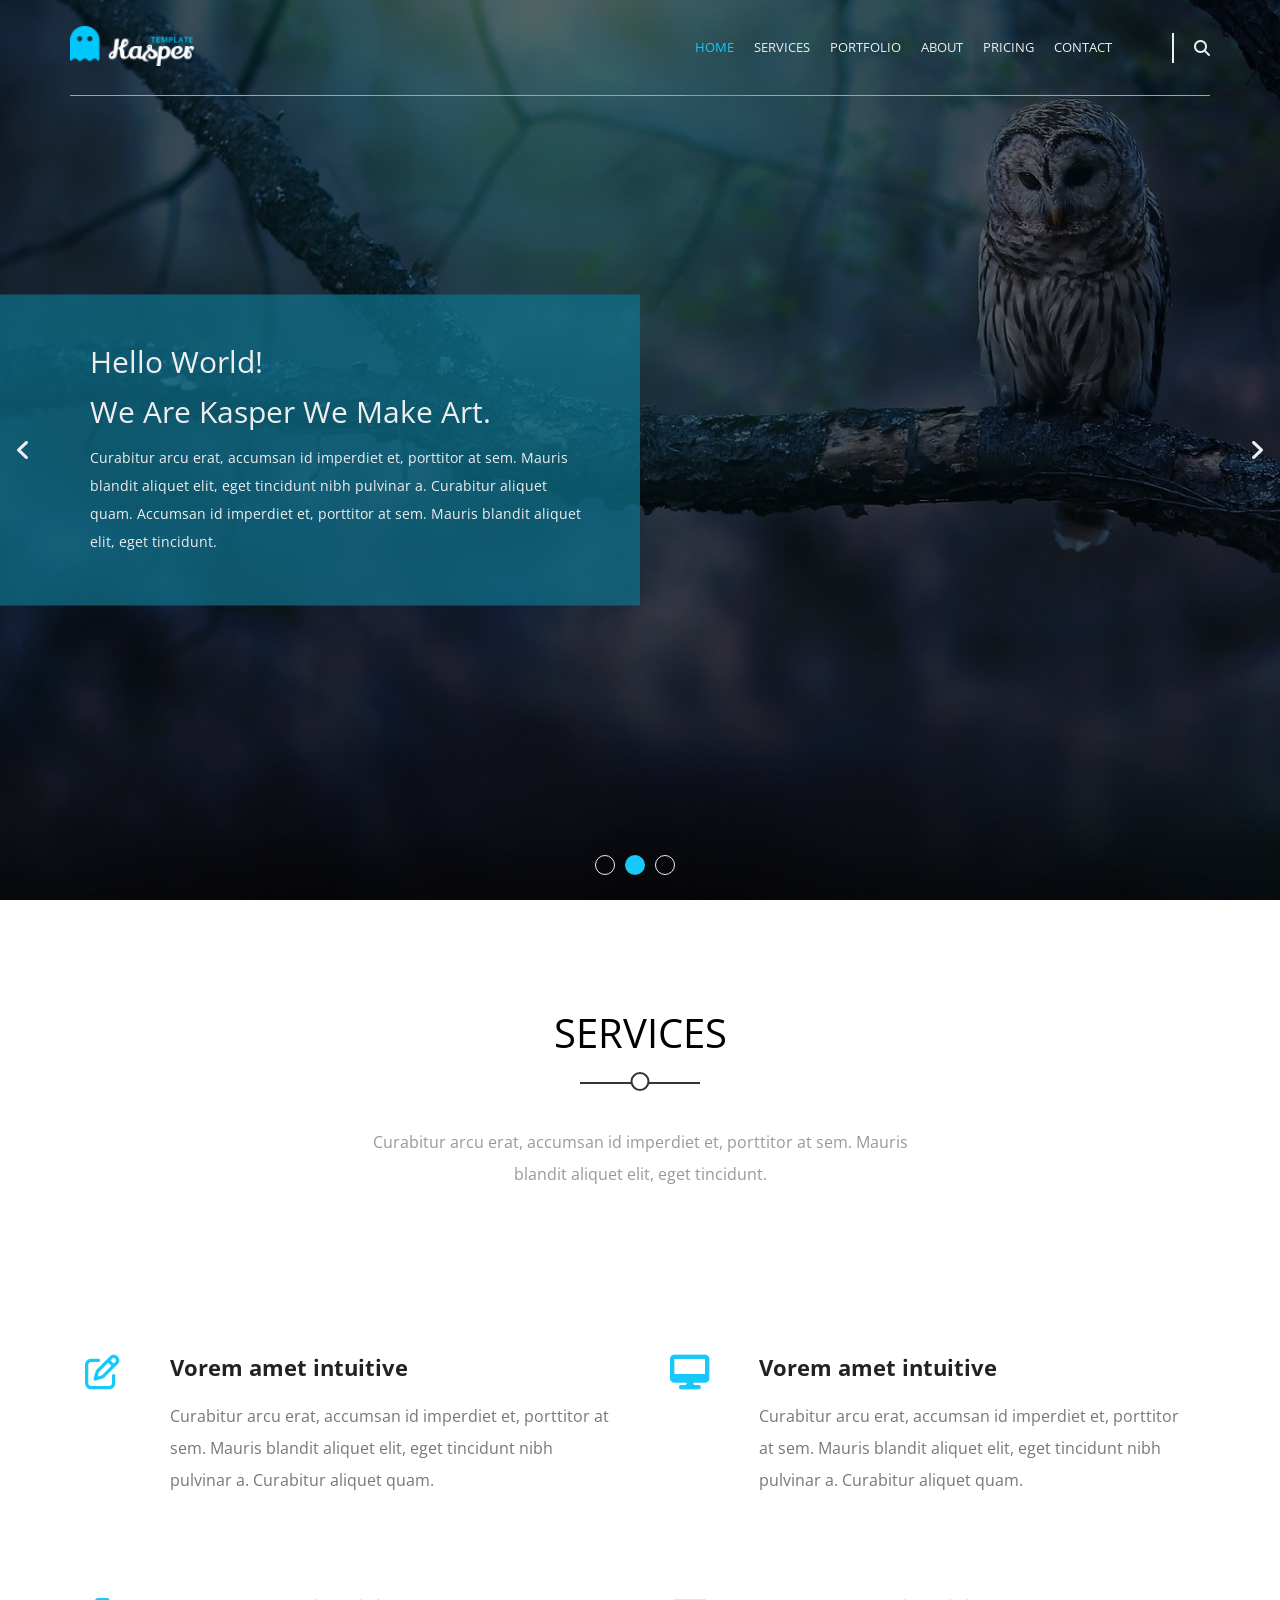
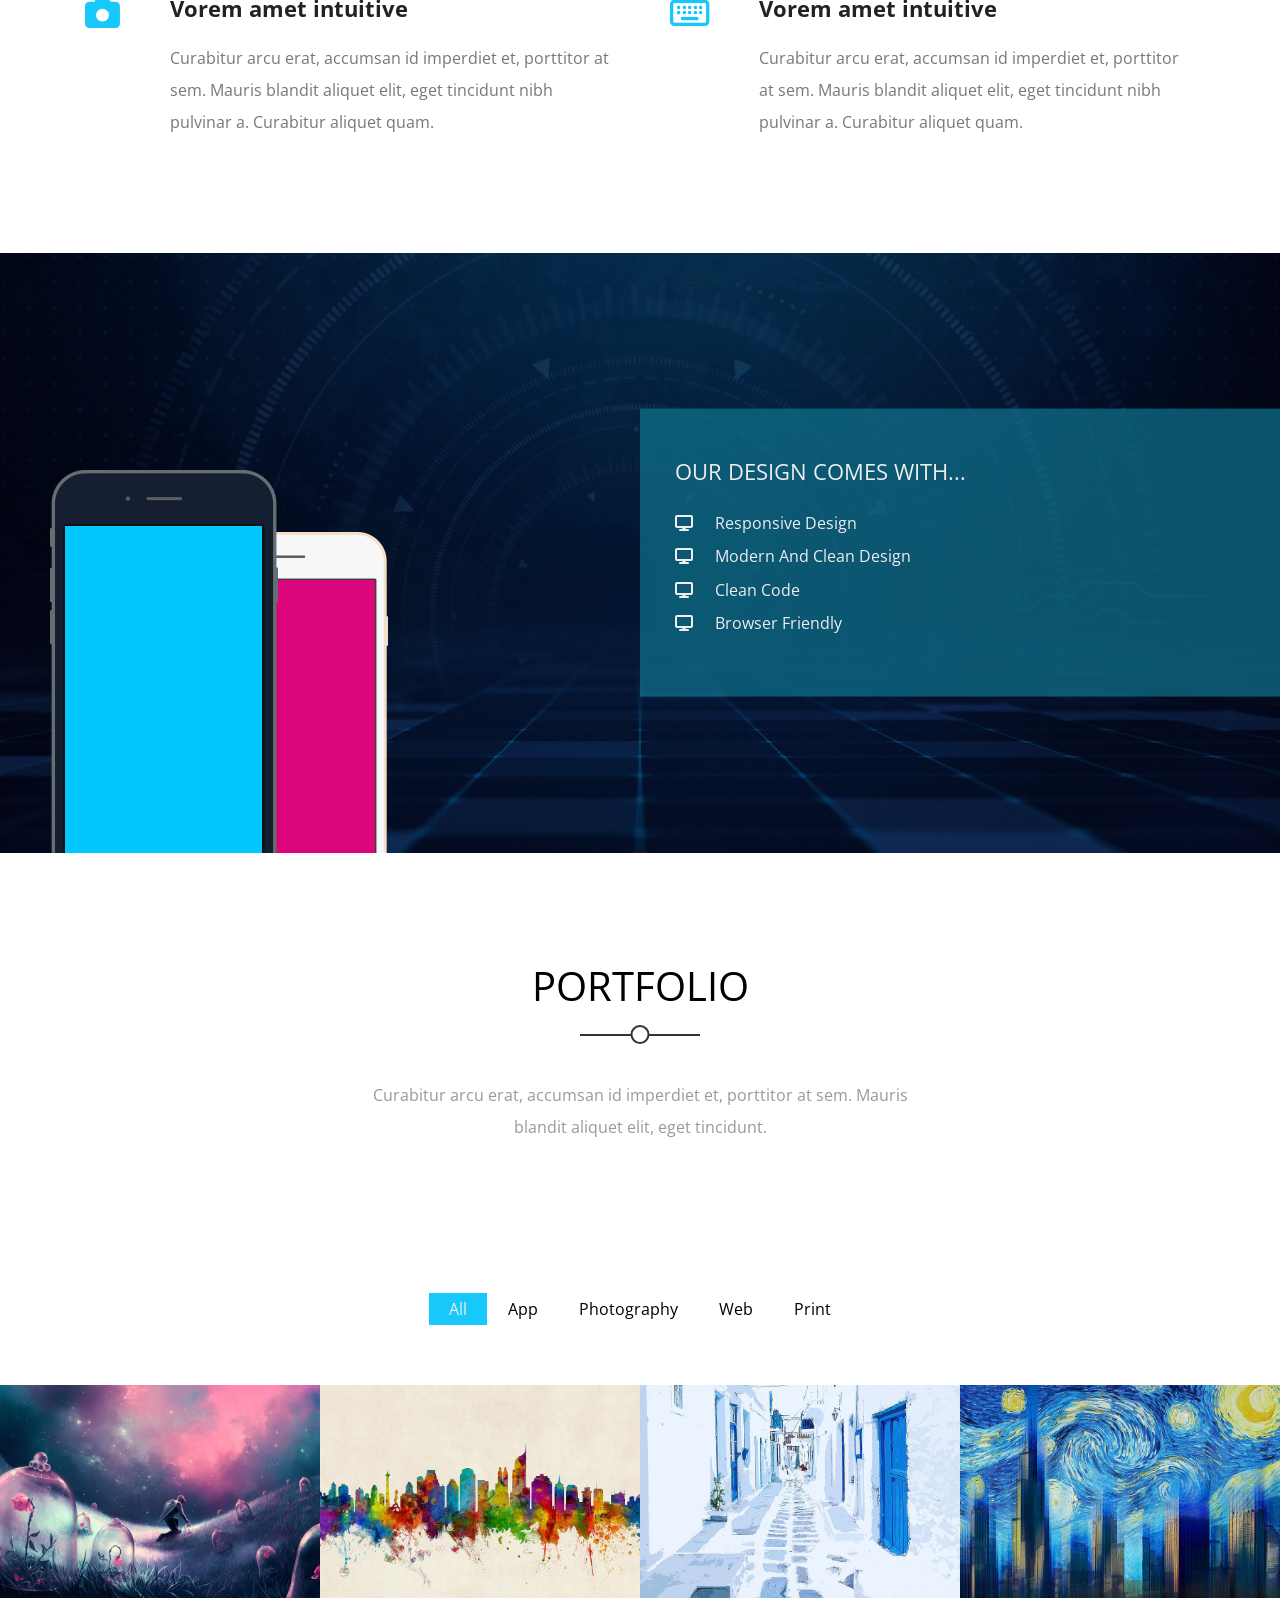
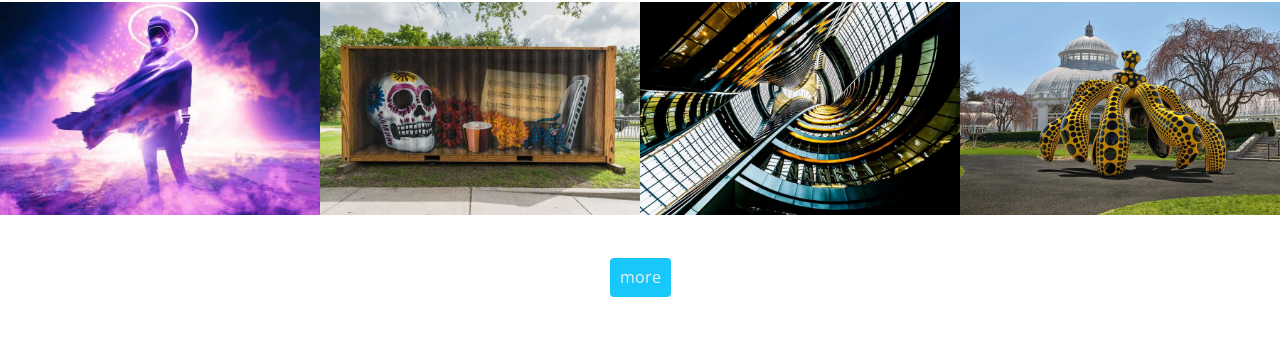
==== index.html @ 08b81b1d "Add files via upload" ====
<!DOCTYPE html>
<html lang="en">
  <head>
    <meta charset="UTF-8" />
    <meta name="viewport" content="width=device-width, initial-scale=1.0" />
    <title>Kasper | Zaki | Template Two</title>
    <!-- Render All Elements Normally -->
    <link rel="stylesheet" href="css/normalize.css" />
    <!-- Googel Fonts -->
    <link rel="preconnect" href="https://fonts.googleapis.com" />
    <link rel="preconnect" href="https://fonts.gstatic.com" crossorigin />
    <link
      href="https://fonts.googleapis.com/css2?family=Open+Sans:ital,wght@0,300..800;1,300..800&display=swap"
      rel="stylesheet"
    />
    <!-- Icon Css File (fontawesome) -->
    <link rel="stylesheet" href="css/all.min.css" />
    <!-- Main Template Css File -->
    <link rel="stylesheet" href="css/kasper.css" />
  </head>
  <body>
    <a href="#scrolling" class="scroll"><i class="fa-solid fa-up-long"></i></a>
    <!-- Start header -->
    <header id="scrolling">
      <div class="container">
        <a href="#" class="logo"><img src="images/logo.png" alt="Kasper" /></a>
        <!-- icon -->
        <nav>
          <span class="icon">
            <span></span>
            <span></span>
            <span></span>
          </span>
          <ul>
            <li><a href="" class="active">HOME</a></li>
            <li><a href="#services">SERVICES</a></li>
            <li><a href="#Portfolio">PORTFOLIO</a></li>
            <li><a href="">ABOUT</a></li>
            <li><a href="">PRICING</a></li>
            <li><a href="">CONTACT</a></li>
          </ul>
        </nav>
        <div class="search">
          <i class="fa-solid fa-magnifying-glass"></i>
        </div>
      </div>
    </header>
    <!-- End header -->
    <!-- Start Landing -->
    <div class="landing">
      <div class="overlay"></div>
      <div class="text">
        <div class="content">
          <h2>Hello World!</h2>
          <h2>We Are Kasper We Make Art.</h2>
          <p>
            Curabitur arcu erat, accumsan id imperdiet et, porttitor at sem.
            Mauris blandit aliquet elit, eget tincidunt nibh pulvinar a.
            Curabitur aliquet quam. Accumsan id imperdiet et, porttitor at sem.
            Mauris blandit aliquet elit, eget tincidunt.
          </p>
        </div>
      </div>
      <div class="change-image">
        <i class="fa-solid fa-angle-left"></i>
        <i class="fa-solid fa-angle-right"></i>
      </div>
      <div class="bullets">
        <span></span>
        <span class="with-color"></span>
        <span></span>
      </div>
    </div>
    <!-- Start Landing -->
    <!-- Start Services -->
    <div class="services" id="services">
      <div class="container">
        <div class="special-intro">
          <h2>SERVICES</h2>
          <p>
            Curabitur arcu erat, accumsan id imperdiet et, porttitor at sem.
            Mauris blandit aliquet elit, eget tincidunt.
          </p>
        </div>
        <div class="services-content">
          <div class="serv">
            <i class="fa-regular fa-pen-to-square"></i>
            <div class="text">
              <h3>Vorem amet intuitive</h3>
              <p>
                Curabitur arcu erat, accumsan id imperdiet et, porttitor at sem.
                Mauris blandit aliquet elit, eget tincidunt nibh pulvinar a.
                Curabitur aliquet quam.
              </p>
            </div>
          </div>
          <div class="serv">
            <i class="fas fa-desktop fa-3x"></i>
            <div class="text">
              <h3>Vorem amet intuitive</h3>
              <p>
                Curabitur arcu erat, accumsan id imperdiet et, porttitor at sem.
                Mauris blandit aliquet elit, eget tincidunt nibh pulvinar a.
                Curabitur aliquet quam.
              </p>
            </div>
          </div>
          <div class="serv">
            <i class="fas fa-camera"></i>
            <div class="text">
              <h3>Vorem amet intuitive</h3>
              <p>
                Curabitur arcu erat, accumsan id imperdiet et, porttitor at sem.
                Mauris blandit aliquet elit, eget tincidunt nibh pulvinar a.
                Curabitur aliquet quam.
              </p>
            </div>
          </div>
          <div class="serv">
            <i class="fa-regular fa-keyboard"></i>
            <div class="text">
              <h3>Vorem amet intuitive</h3>
              <p>
                Curabitur arcu erat, accumsan id imperdiet et, porttitor at sem.
                Mauris blandit aliquet elit, eget tincidunt nibh pulvinar a.
                Curabitur aliquet quam.
              </p>
            </div>
          </div>
        </div>
      </div>
      <div class="services-content-two">
        <div class="image"><img src="images/mobile.png" alt="mobile" /></div>
        <div class="text">
          <div class="content">
            <h3>Our Design Comes With...</h3>
            <ul>
              <li>Responsive Design</li>
              <li>Modern And Clean Design</li>
              <li>Clean Code</li>
              <li>Browser Friendly</li>
            </ul>
          </div>
        </div>
      </div>
    </div>
    <!-- End Services -->
    <!-- Start Portfolio -->
    <div class="Portfolio" id="Portfolio">
      <div class="container">
        <div class="special-intro">
          <h2>Portfolio</h2>
          <p>
            Curabitur arcu erat, accumsan id imperdiet et, porttitor at sem.
            Mauris blandit aliquet elit, eget tincidunt.
          </p>
        </div>
        <ul>
          <li class="active">All</li>
          <li>App</li>
          <li>Photography</li>
          <li>Web</li>
          <li>Print</li>
        </ul>
      </div>
      <div class="images-container">
        <div class="box">
          <img src="images/shuffle-01.jpg" alt="image">
          <div class="text">
            <h4>Awesome Image</h4>
            <p>Photography</p>
          </div>
        </div>
        <div class="box">
          <img src="images/shuffle-02.jpg" alt="image">
          <div class="text">
            <h4>Awesome Image</h4>
            <p>Photography</p>
          </div>
        </div>
        <div class="box">
          <img src="images/shuffle-03.jpg" alt="image">
          <div class="text">
            <h4>Awesome Image</h4>
            <p>Photography</p>
          </div>
        </div>
        <div class="box">
          <img src="images/shuffle-04.jpg" alt="image">
          <div class="text">
            <h4>Awesome Image</h4>
            <p>Photography</p>
          </div>
        </div>
        <div class="box">
          <img src="images/shuffle-05.jpg" alt="image">
          <div class="text">
            <h4>Awesome Image</h4>
            <p>Photography</p>
          </div>
        </div>
        <div class="box">
          <img src="images/shuffle-06.jpg" alt="image">
          <div class="text">
            <h4>Awesome Image</h4>
            <p>Photography</p>
          </div>
        </div>
        <div class="box">
          <img src="images/shuffle-07.jpg" alt="image">
          <div class="text">
            <h4>Awesome Image</h4>
            <p>Photography</p>
          </div>
        </div>
        <div class="box">
          <img src="images/shuffle-08.jpg" alt="image">
          <div class="text">
            <h4>Awesome Image</h4>
            <p>Photography</p>
          </div>
        </div>
      </div>
      <div class="more">
        <a href="#Portfolio">more</a>
      </div>
    </div>
    <!-- End Portfolio -->
  </body>
</html>
---- css/kasper.css ----
/* Start Variables */
:root {
  --main-color: #19c8fa;
  --transparent-color: rgb(15 116 143 / 70%);
  --section-margin: 60px;
}
/* End Variables */

/* Start Global Rulse */
* {
  -webkit-box-sizing: border-box;
  -moz-box-sizing: border-box;
  box-sizing: border-box;
  margin: 0;
  padding: 0;
}
html {
  scroll-behavior: smooth;
}
body {
  font-family: "Open Sans", sans-serif;
  /* overflow-x: none; */
}
ul {
  list-style: none;
}
.container {
  padding-left: 15px;
  padding-right: 15px;
  margin-left: auto;
  margin-right: auto;
}

/* Small */
@media (min-width: 768px) {
  .container {
    width: 750px;
  }
}

/* Medium */
@media (min-width: 992px) {
  .container {
    width: 970px;
  }
}

/* Large */
@media (min-width: 1200px) {
  .container {
    width: 1170px;
  }
}
/* End Global Rulse */
/* Start Components */
.special-intro {
  text-align: center;
  padding: 50px;
}
.special-intro h2 {
  font-size: 40px;
  font-weight: normal;
  margin-bottom: 70px;
  position: relative;
  text-transform: uppercase;
}
.special-intro h2::after {
  position: absolute;
  content: "";
  left: 50%;
  transform: translateX(-50%);
  bottom: -35px;
  width: 15px;
  height: 15px;
  background-color: white;
  border: 2px solid #333;
  border-radius: 50%;
}
.special-intro h2::before {
  position: absolute;
  content: "";
  left: 50%;
  transform: translateX(-50%);
  bottom: -27.5px;
  width: 120px;
  height: 2px;
  background-color: #333;
}
.special-intro h2 + p {
  color: #999;
  line-height: 2;
  width: 550px;
  max-width: 100%;
  margin: 0 auto 100px;
  transition: 0.3s;
}
@media (max-width: 767px) {
  .special-intro h2 + p {
    margin-bottom: 50px;
  }
}
.special-intro h2 + p:hover {
  color: #333;
}
/* End Components */
/* Start Scroll */
.scroll {
  position: fixed;
  bottom: 30px;
  right: 30px;
  text-decoration: none;
  background-color: var(--main-color);
  padding: 8px;
  border-radius: 3px;
  z-index: 3;
}
.scroll i {
  display: flex;
  justify-content: center;
  align-items: center;
  color: white;
  font-size: 20px;
}
/* End Scroll */
/* Start header */
header {
  position: absolute;
  left: 0;
  z-index: 4;
  width: 100%;
}
header .container {
  display: flex;
  justify-content: space-between;
  align-items: center;
  position: relative;
}
header .container::before {
  position: absolute;
  content: "";
  bottom: 0;
  left: 15px;
  width: calc(100% - 30px);
  height: 1px;
  background-color: rgb(162 162 162);
}
header .logo img {
  height: 40px;
}
header nav {
  display: flex;
  align-items: center;
  justify-content: flex-end;
  flex: 1;
}
header nav ul {
  display: flex;
}
header nav ul li a {
  display: block;
  color: #eee;
  text-decoration: none;
  padding: 40px 10px;
  font-size: 13px;
  position: relative;
  z-index: 2;
}
header nav ul li a:hover,
header nav ul li a.active {
  color: var(--main-color);
  border-bottom: 1px solid var(--main-color);
}
header nav .icon {
  display: flex;
  flex-wrap: wrap;
  justify-content: flex-end;
  width: 30px;
}
header nav .icon:hover span:nth-child(2) {
  width: 100%;
}
header nav .icon span {
  height: 2px;
  background-color: #eee;
  margin-bottom: 5px;
}
header nav .icon span:first-child {
  width: 100%;
}
header nav .icon span:nth-child(2) {
  width: 60%;
  transition: 0.4s;
}
header nav .icon span:last-child {
  width: 100%;
}
@media (min-width: 768px) {
  header nav .icon {
    display: none;
  }
}
@media (max-width: 767px) {
  header nav ul {
    display: none;
    transition: 5s;
  }
  header .container {
    margin-top: 30px;
    padding-bottom: 30px;
  }
  header nav .icon {
    margin-right: -20px;
  }
  header nav .icon:hover + ul {
    display: flex;
    flex-direction: column;
    position: absolute;
    top: 100%;
    left: 0;
    width: 100%;
    background-color: rgb(0, 0, 0, 60%);
  }
  header nav ul li a {
    padding: 15px;
  }
  header nav ul li a:hover {
    padding-left: 25px;
  }
  header .search {
    margin-left: 40px;
  }
}

header .search {
  color: #eee;
  margin-left: 50px;
  border-left: 2px solid #eee;
  padding: 6px 0 6px 20px;
}
/* End header */
/* Start Landing */
.landing {
  background-image: url(../images/landing.jpg);
  background-size: cover;
  height: 100vh;
  position: relative;
  z-index: 3;
}
.landing .overlay {
  position: absolute;
  content: "";
  left: 0;
  top: 0;
  background-color: rgb(0, 0, 0, 60%);
  width: 100%;
  height: 100%;
}
.landing .text {
  position: absolute;
  left: 0;
  top: 50%;
  transform: translateY(-50%);
  width: 50%;
  background-color: var(--transparent-color);
  padding: 50px;
  display: flex;
  justify-content: flex-end;
}
@media (max-width: 767px) {
  .landing .text {
    width: 100%;
    justify-content: center;
  }
  .landing .text .content {
    max-width: 100%;
  }
}
.landing .text .content {
  color: #eee;
  max-width: 500px;
}
.landing .text .content h2 {
  margin-bottom: 15px;
  font-weight: normal;
  font-size: 30px;
}
.landing .text .content p {
  line-height: 2;
  font-size: 14px;
}

.landing .change-image i {
  color: #eee;
  position: absolute;
  top: 50%;
  transform: translateY(-50%);
  font-size: 25px;
}
.landing .change-image .fa-angle-left {
  left: 15px;
}
.landing .change-image .fa-angle-right {
  right: 15px;
}
@media (max-width: 767px) {
  .landing .change-image {
    display: none;
  }
}
.landing .bullets {
  display: flex;
  justify-content: center;
  position: absolute;
  bottom: 25px;
  left: 50%;
  transform: translateX(-50%);
}
.landing .bullets span {
  border: 1px solid #eee;
  border-radius: 50%;
  height: 20px;
  width: 20px;
  margin-right: 10px;
}
.landing .bullets .with-color {
  border: none;
  background-color: var(--main-color);
}
/* End Landing */
/* Start Services */
.services {
  margin-top: var(--section-margin);
  margin-bottom: var(--section-margin);
}
.services .services-content {
  display: grid;
  grid-template-columns: repeat(auto-fill, minmax(450px, 1fr));
  gap: 30px;
}
.services .services-content .serv {
  display: flex;
  gap: 50px;
  margin-bottom: 40px;
  padding: 15px;
  transition: 0.3s;
}
.services .services-content .serv:hover {
  box-shadow: 0 0 2px #0a0a0a;
  /* transform: translateZ(15px) scale(1.1); */
}
@media (max-width: 767px) {
  .services .services-content .serv {
    flex-direction: column;
    justify-content: center;
    align-items: center;
    text-align: center;
    gap: 20px;
  }
  .services .services-content {
    grid-template-columns: repeat(auto-fill, minmax(300px, 1fr));
  }
}

.services .services-content .serv .text {
  flex: 1;
}
.services .serv .text h3 {
  margin-bottom: 20px;
  font-size: 22px;
  color: #222;
}
.services .serv .text p {
  color: #777;
  line-height: 2;
  transition: 0.3s;
}
.services .serv:hover .text p {
  color: #222;
}

.services .services-content .serv i {
  font-size: 35px;
  color: var(--main-color);
}
/* =============================== */
.services .services-content-two {
  margin-top: var(--section-margin);
  background-image: url(../images/design-features.jpg);
  height: 600px;
  background-size: cover;
  position: relative;
  overflow: hidden;
  display: flex;
  align-items: center;
}
.services .services-content-two::before {
  position: absolute;
  content: "";
  height: 100%;
  width: 100%;
  background-color: rgb(0, 0, 0, 60%);
}
.services-content-two .text,
.services-content-two .image {
  position: relative;
  z-index: 2;
}
.services-content-two .image {
  padding-left: 50px;
}
.services-content-two .image img {
  bottom: -150px;
  position: relative;
}
.services .services-content-two .text {
  position: absolute;
  right: 0;
  top: 50%;
  transform: translateY(-50%);
  width: 50%;
  background-color: var(--transparent-color);
  padding: 50px;
  display: flex;
  justify-content: flex-start;
}
@media (max-width: 830px) {
  .services-content-two .image {
    display: none;
  }
  .services .services-content-two .text {
    width: 100%;
    justify-content: center;
  }
  .services .services-content-two .text .content {
    max-width: 100%;
  }
}
.services .services-content-two .text .content {
  color: #eee;
  max-width: 500px;
}

.services-content-two h3 {
  font-weight: normal;
  margin-bottom: 30px;
  margin-left: -15px;
  font-size: 22px;
  text-transform: uppercase;
}
.services-content-two ul li {
  position: relative;
  padding: 0 0 15px 25px;
}
.services-content-two ul li::before {
  position: absolute;
  font-family: "Font Awesome 5 Free";
  content: "\e163";
  left: -15px;
  font-weight: 900;
}
/* End Services */
/* Start Portfolio */
.Portfolio {
  margin-top: var(--section-margin);
  margin-bottom: var(--section-margin);
}
.Portfolio .container ul {
  display: flex;
  justify-content: center;
  gap: 1px;
}
.Portfolio .container ul li {
  padding: 7px 20px;
}
@media (max-width: 767px) {
  .Portfolio .container ul li {
    padding: 5px 17px;
  }
}
.Portfolio .container ul .active,
.Portfolio .container ul li:hover {
  background-color: var(--main-color);
  color: #eee;
}
.Portfolio .images-container {
  padding-top: 60px;
  display: flex;
  flex-wrap: wrap;
}
.Portfolio .images-container .box {
  flex-basis: 100%;
  position: relative;
  overflow: hidden;
}
@media (min-width: 767px) {
  .Portfolio .images-container .box {
    flex-basis: 50%;
  }
}
@media (min-width: 1199px) {
  .Portfolio .images-container .box {
    flex-basis: 25%;
  }
}
.Portfolio .images-container .box img {
  max-width: 100%;
  transition: 0.3s;
}
.Portfolio .box:hover img {
  transform: rotate(4deg) scale(1.1);
}
.Portfolio .images-container .box .text {
  position: absolute;
  width: 100%;
  padding: 20px;
  left: 0;
  bottom: -100%;
  background-color: white;
  transition: 0.3s;
}
.Portfolio .box:hover .text {
  bottom: 0;
}
.Portfolio .box .text h4 {
  font-weight: normal;
  /* font-size: 19px; */
  margin-bottom: 10px;
}
.Portfolio .box .text p {
  color: var(--main-color);
}
.Portfolio .more {
  display: flex;
  justify-content: center;
  margin-top: 40px;
}
.Portfolio .more a {
text-decoration: none;
    color: #eee;
    background: var(--main-color);
    padding: 10px;
    border-radius: 4px;
}
/* End Portfolio */
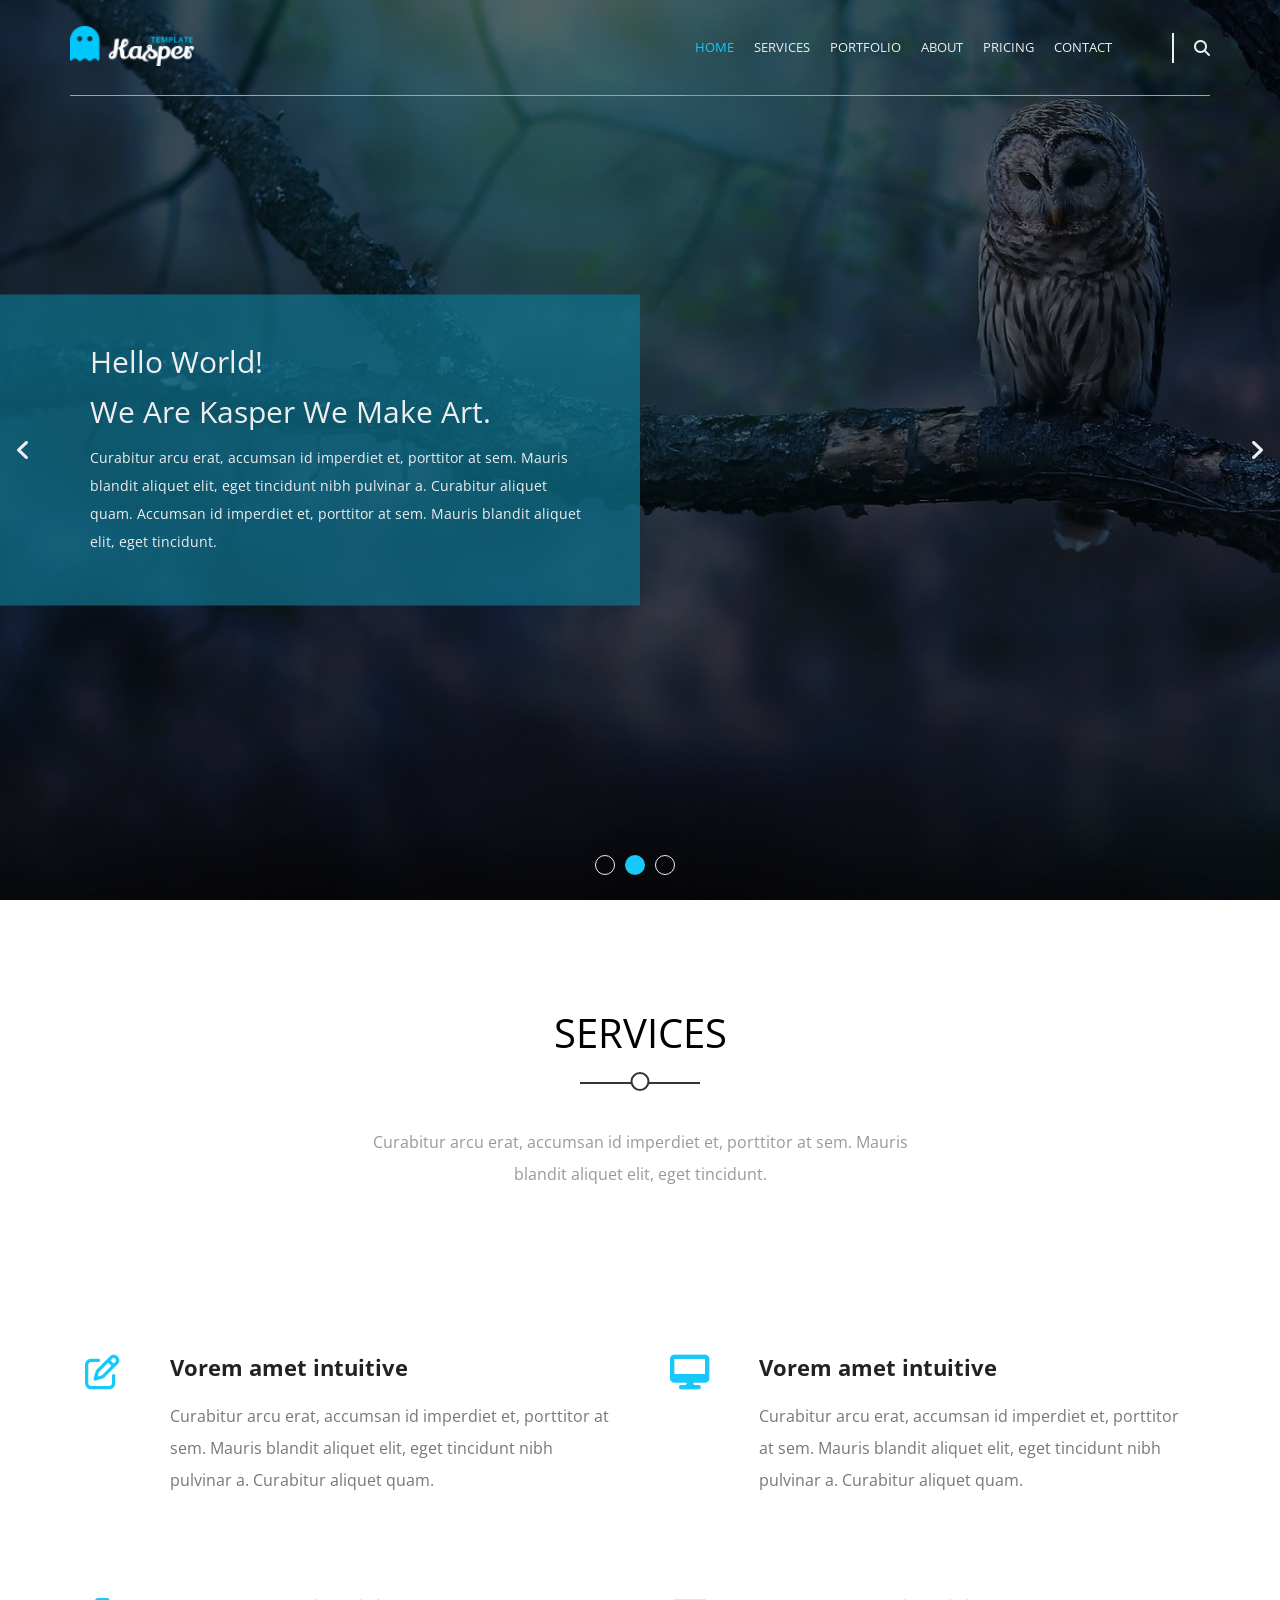
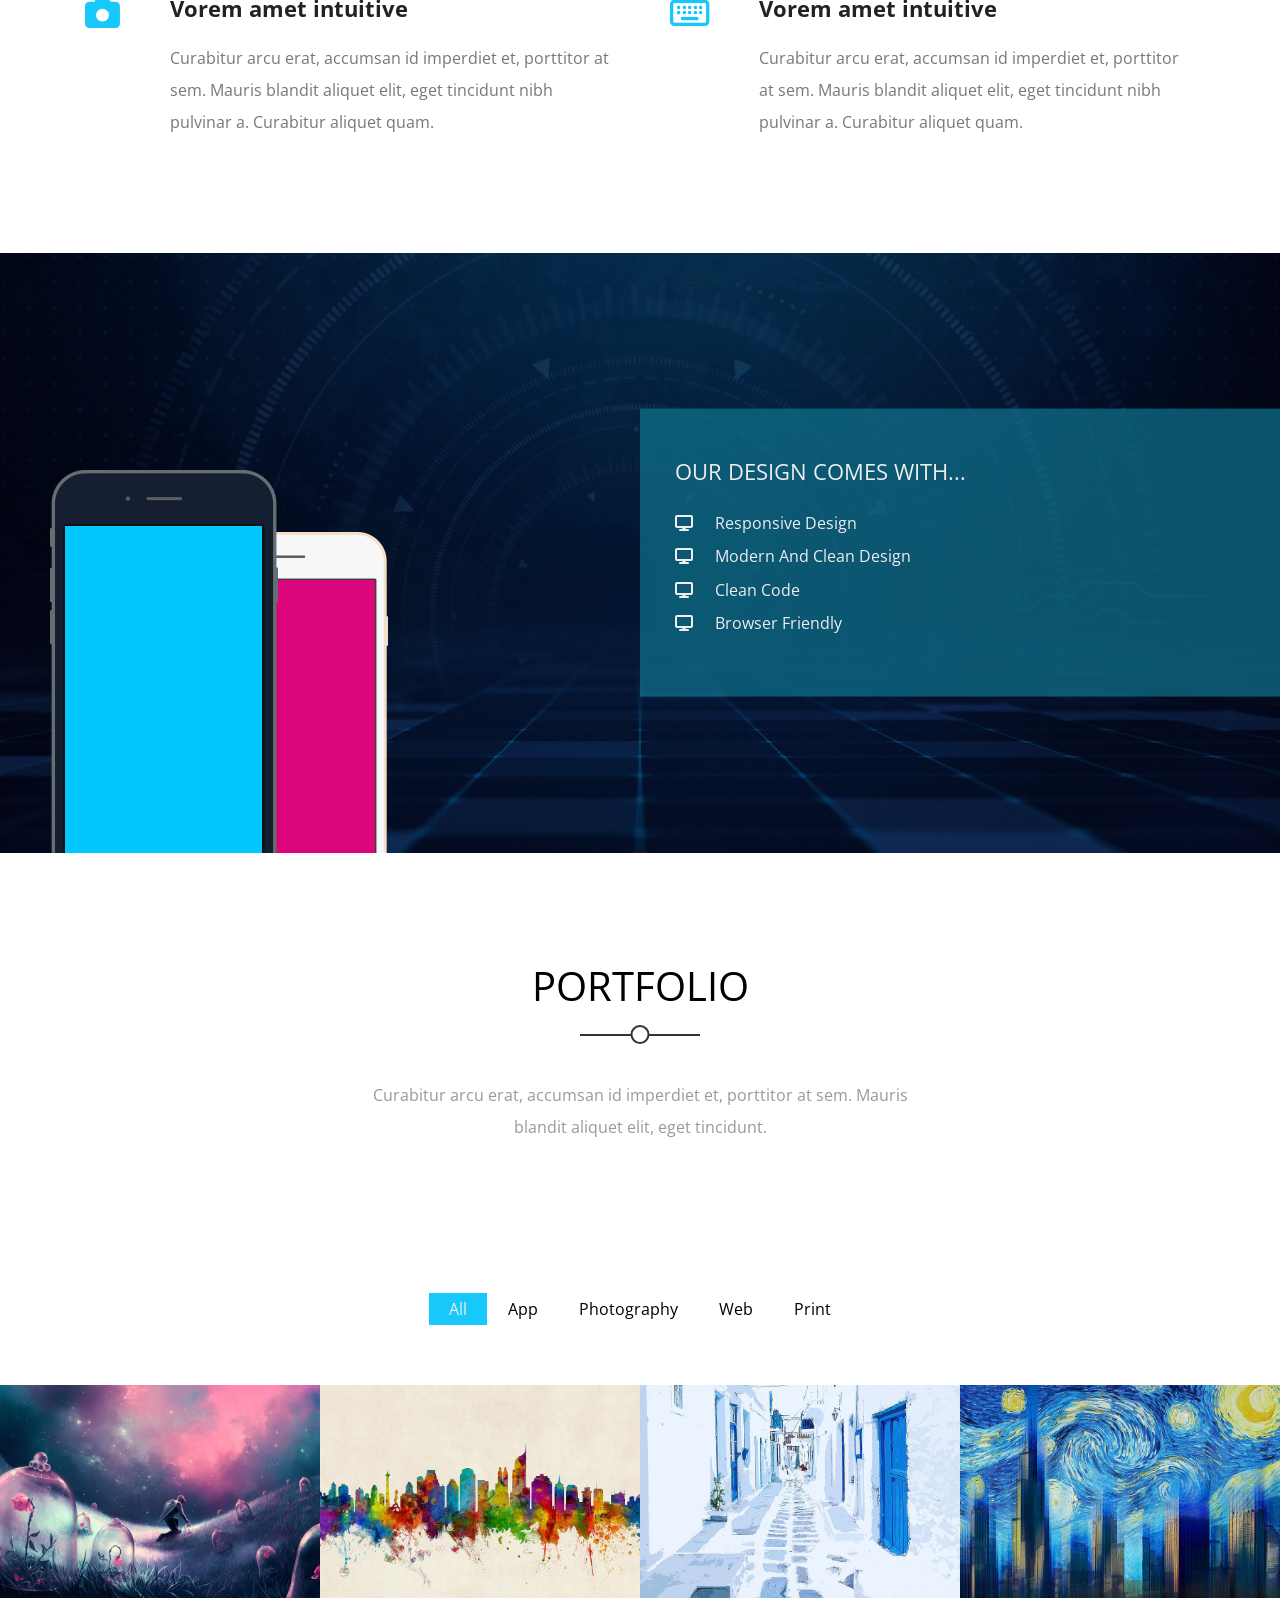
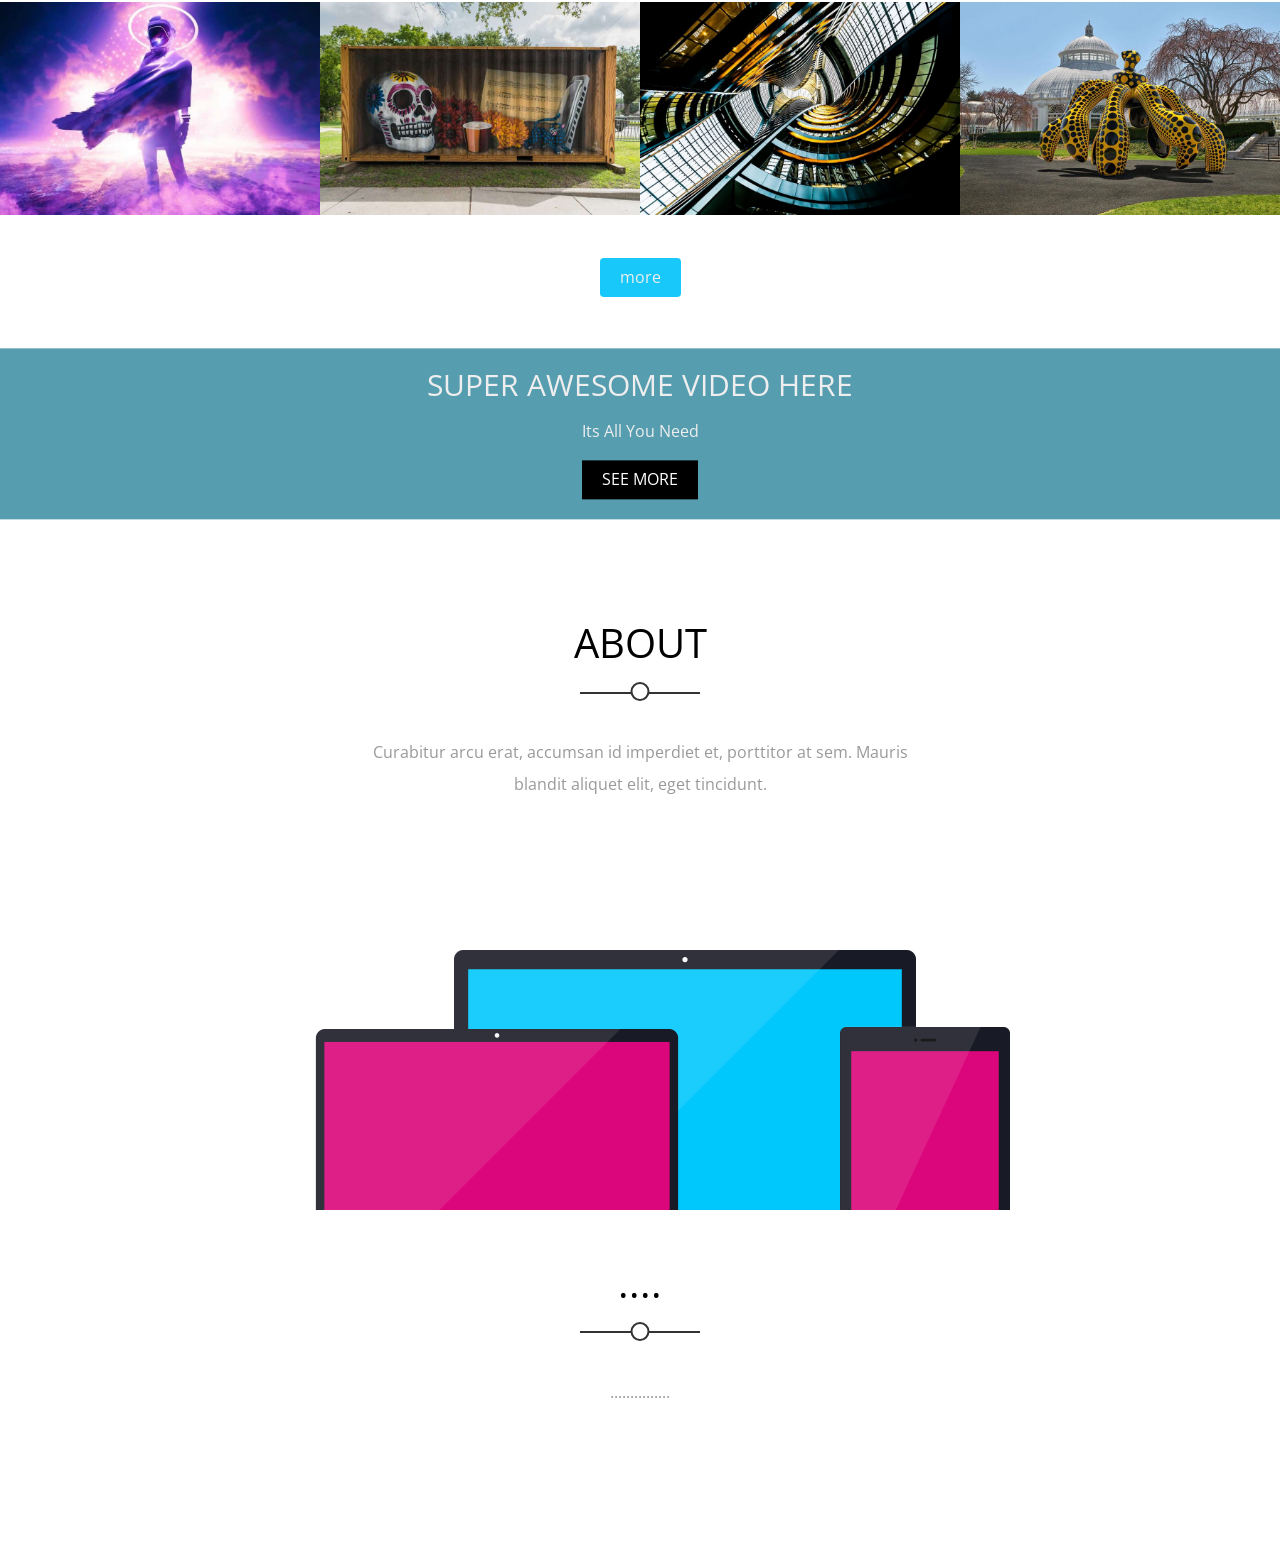
==== commit 09b7affa: "Add files via upload" ====
--- a/index.html
+++ b/index.html
@@ -35,7 +35,7 @@
             <li><a href="" class="active">HOME</a></li>
             <li><a href="#services">SERVICES</a></li>
             <li><a href="#Portfolio">PORTFOLIO</a></li>
-            <li><a href="">ABOUT</a></li>
+            <li><a href="#about">ABOUT</a></li>
             <li><a href="">PRICING</a></li>
             <li><a href="">CONTACT</a></li>
           </ul>
@@ -165,56 +165,56 @@
       </div>
       <div class="images-container">
         <div class="box">
-          <img src="images/shuffle-01.jpg" alt="image">
-          <div class="text">
-            <h4>Awesome Image</h4>
-            <p>Photography</p>
-          </div>
-        </div>
-        <div class="box">
-          <img src="images/shuffle-02.jpg" alt="image">
-          <div class="text">
-            <h4>Awesome Image</h4>
-            <p>Photography</p>
-          </div>
-        </div>
-        <div class="box">
-          <img src="images/shuffle-03.jpg" alt="image">
-          <div class="text">
-            <h4>Awesome Image</h4>
-            <p>Photography</p>
-          </div>
-        </div>
-        <div class="box">
-          <img src="images/shuffle-04.jpg" alt="image">
-          <div class="text">
-            <h4>Awesome Image</h4>
-            <p>Photography</p>
-          </div>
-        </div>
-        <div class="box">
-          <img src="images/shuffle-05.jpg" alt="image">
-          <div class="text">
-            <h4>Awesome Image</h4>
-            <p>Photography</p>
-          </div>
-        </div>
-        <div class="box">
-          <img src="images/shuffle-06.jpg" alt="image">
-          <div class="text">
-            <h4>Awesome Image</h4>
-            <p>Photography</p>
-          </div>
-        </div>
-        <div class="box">
-          <img src="images/shuffle-07.jpg" alt="image">
-          <div class="text">
-            <h4>Awesome Image</h4>
-            <p>Photography</p>
-          </div>
-        </div>
-        <div class="box">
-          <img src="images/shuffle-08.jpg" alt="image">
+          <img src="images/shuffle-01.jpg" alt="image" />
+          <div class="text">
+            <h4>Awesome Image</h4>
+            <p>Photography</p>
+          </div>
+        </div>
+        <div class="box">
+          <img src="images/shuffle-02.jpg" alt="image" />
+          <div class="text">
+            <h4>Awesome Image</h4>
+            <p>Photography</p>
+          </div>
+        </div>
+        <div class="box">
+          <img src="images/shuffle-03.jpg" alt="image" />
+          <div class="text">
+            <h4>Awesome Image</h4>
+            <p>Photography</p>
+          </div>
+        </div>
+        <div class="box">
+          <img src="images/shuffle-04.jpg" alt="image" />
+          <div class="text">
+            <h4>Awesome Image</h4>
+            <p>Photography</p>
+          </div>
+        </div>
+        <div class="box">
+          <img src="images/shuffle-05.jpg" alt="image" />
+          <div class="text">
+            <h4>Awesome Image</h4>
+            <p>Photography</p>
+          </div>
+        </div>
+        <div class="box">
+          <img src="images/shuffle-06.jpg" alt="image" />
+          <div class="text">
+            <h4>Awesome Image</h4>
+            <p>Photography</p>
+          </div>
+        </div>
+        <div class="box">
+          <img src="images/shuffle-07.jpg" alt="image" />
+          <div class="text">
+            <h4>Awesome Image</h4>
+            <p>Photography</p>
+          </div>
+        </div>
+        <div class="box">
+          <img src="images/shuffle-08.jpg" alt="image" />
           <div class="text">
             <h4>Awesome Image</h4>
             <p>Photography</p>
@@ -226,5 +226,35 @@
       </div>
     </div>
     <!-- End Portfolio -->
+    <!-- Start Video -->
+    <div class="video" id="video">
+      <video src="images/awesome-video.mp4" autoplay muted loop>
+        Your Browser Does Not Support The Video.
+      </video>
+      <div class="text">
+        <h2>Super Awesome Video Here</h2>
+        <p>Its All You Need</p>
+        <button>see more</button>
+      </div>
+    </div>
+    <!-- End Video -->
+    <!-- Start About -->
+    <div class="about" id="about">
+      <div class="container">
+        <div class="special-intro">
+          <h2>About</h2>
+          <p>
+            Curabitur arcu erat, accumsan id imperdiet et, porttitor at sem.
+            Mauris blandit aliquet elit, eget tincidunt.
+          </p>
+        </div>
+        <img src="images/about.png" alt="image" />
+      </div>
+    </div>
+    <!-- End About -->
+    <div class="special-intro">
+      <h2>....</h2>
+      <p>...............</p>
+    </div>
   </body>
 </html>
--- a/css/kasper.css
+++ b/css/kasper.css
@@ -202,7 +202,6 @@
 @media (max-width: 767px) {
   header nav ul {
     display: none;
-    transition: 5s;
   }
   header .container {
     margin-top: 30px;
@@ -211,14 +210,15 @@
   header nav .icon {
     margin-right: -20px;
   }
-  header nav .icon:hover + ul {
+  header nav .icon:hover + ul,
+  header nav ul:hover{ 
     display: flex;
     flex-direction: column;
     position: absolute;
     top: 100%;
     left: 0;
     width: 100%;
-    background-color: rgb(0, 0, 0, 60%);
+    background-color: rgb(0, 0, 0, 70%);
   }
   header nav ul li a {
     padding: 15px;
@@ -468,13 +468,16 @@
   display: flex;
   justify-content: center;
   gap: 1px;
+  padding-left: 2px;
+  padding-right: 2px;
 }
 .Portfolio .container ul li {
   padding: 7px 20px;
 }
 @media (max-width: 767px) {
   .Portfolio .container ul li {
-    padding: 5px 17px;
+    padding: 5px 15px;
+    font-size: 15px;
   }
 }
 .Portfolio .container ul .active,
@@ -535,10 +538,67 @@
   margin-top: 40px;
 }
 .Portfolio .more a {
-text-decoration: none;
-    color: #eee;
-    background: var(--main-color);
-    padding: 10px;
-    border-radius: 4px;
+  text-decoration: none;
+  color: #eee;
+  background: var(--main-color);
+  padding: 10px 20px;
+  border-radius: 4px;
 }
 /* End Portfolio */
+
+/* Start Video  */
+.video {
+  margin-top: var(--section-margin);
+  margin-bottom: var(--section-margin);
+  position: relative;
+}
+.video video {
+  max-width: 100%;
+}
+.video .text {
+  position: absolute;
+  top: 50%;
+  left: 50%;
+  transform: translate(-50%, -50%);
+  text-align: center;
+  background-color: var(--transparent-color);
+  padding: 20px;
+  color: #eee;
+  width: 100%;
+}
+.video .text h2 {
+  font-weight: normal;
+  text-transform: uppercase;
+  font-size: 30px;
+  margin-bottom: 20px;
+}
+.video .text button {
+  background-color: black;
+  color: white;
+  padding: 10px 20px;
+  margin-top: 20px;
+  border: none;
+  text-transform: uppercase;
+}
+/* End Video  */
+/* Start About */
+.about {
+  margin-top: var(--section-margin);
+  /* margin-bottom: var(--section-margin); */
+  text-align: center;
+}
+.about .container {
+  position: relative;
+  overflow: hidden;
+}
+.about img {
+  max-width: 100%;
+  margin-bottom: -120px;
+}
+@media (max-width: 520px) {
+  .about img {
+    max-width: 100%;
+    margin-bottom: -70px;
+  }
+}
+/* End About */
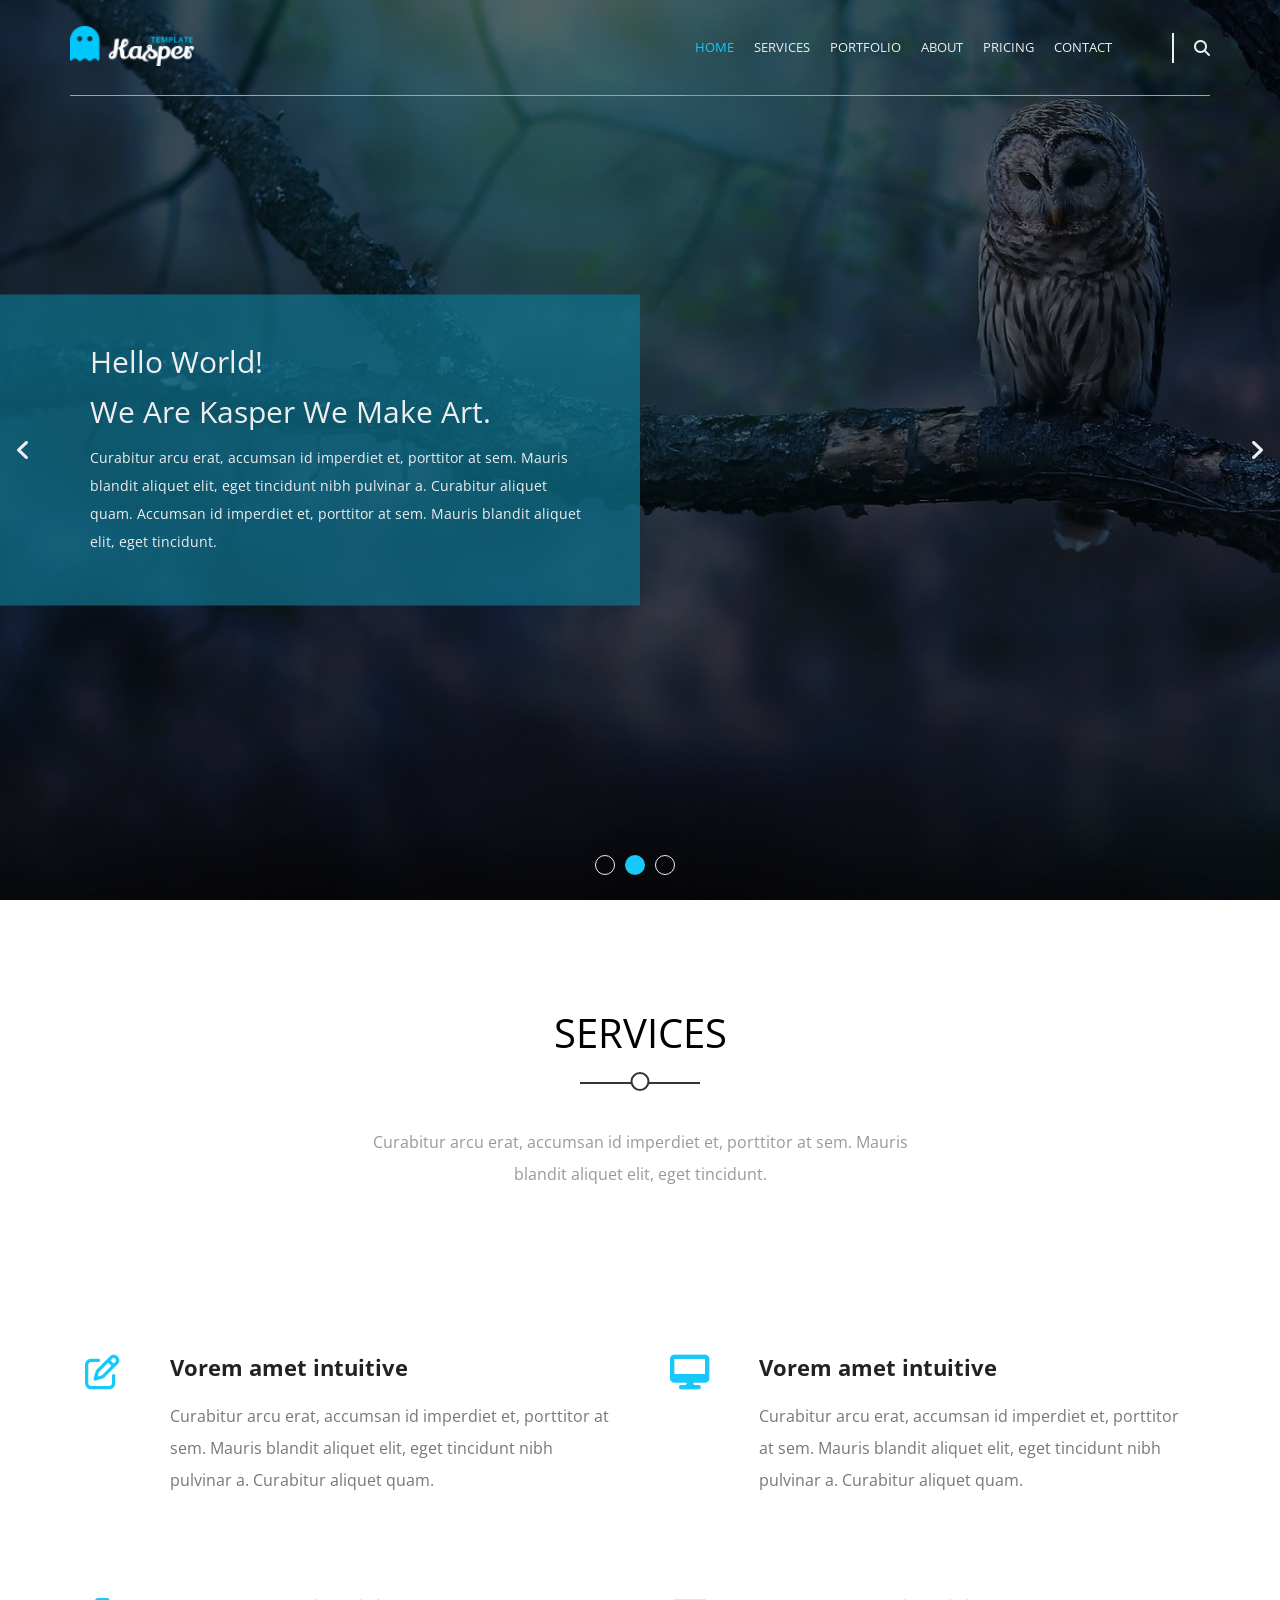
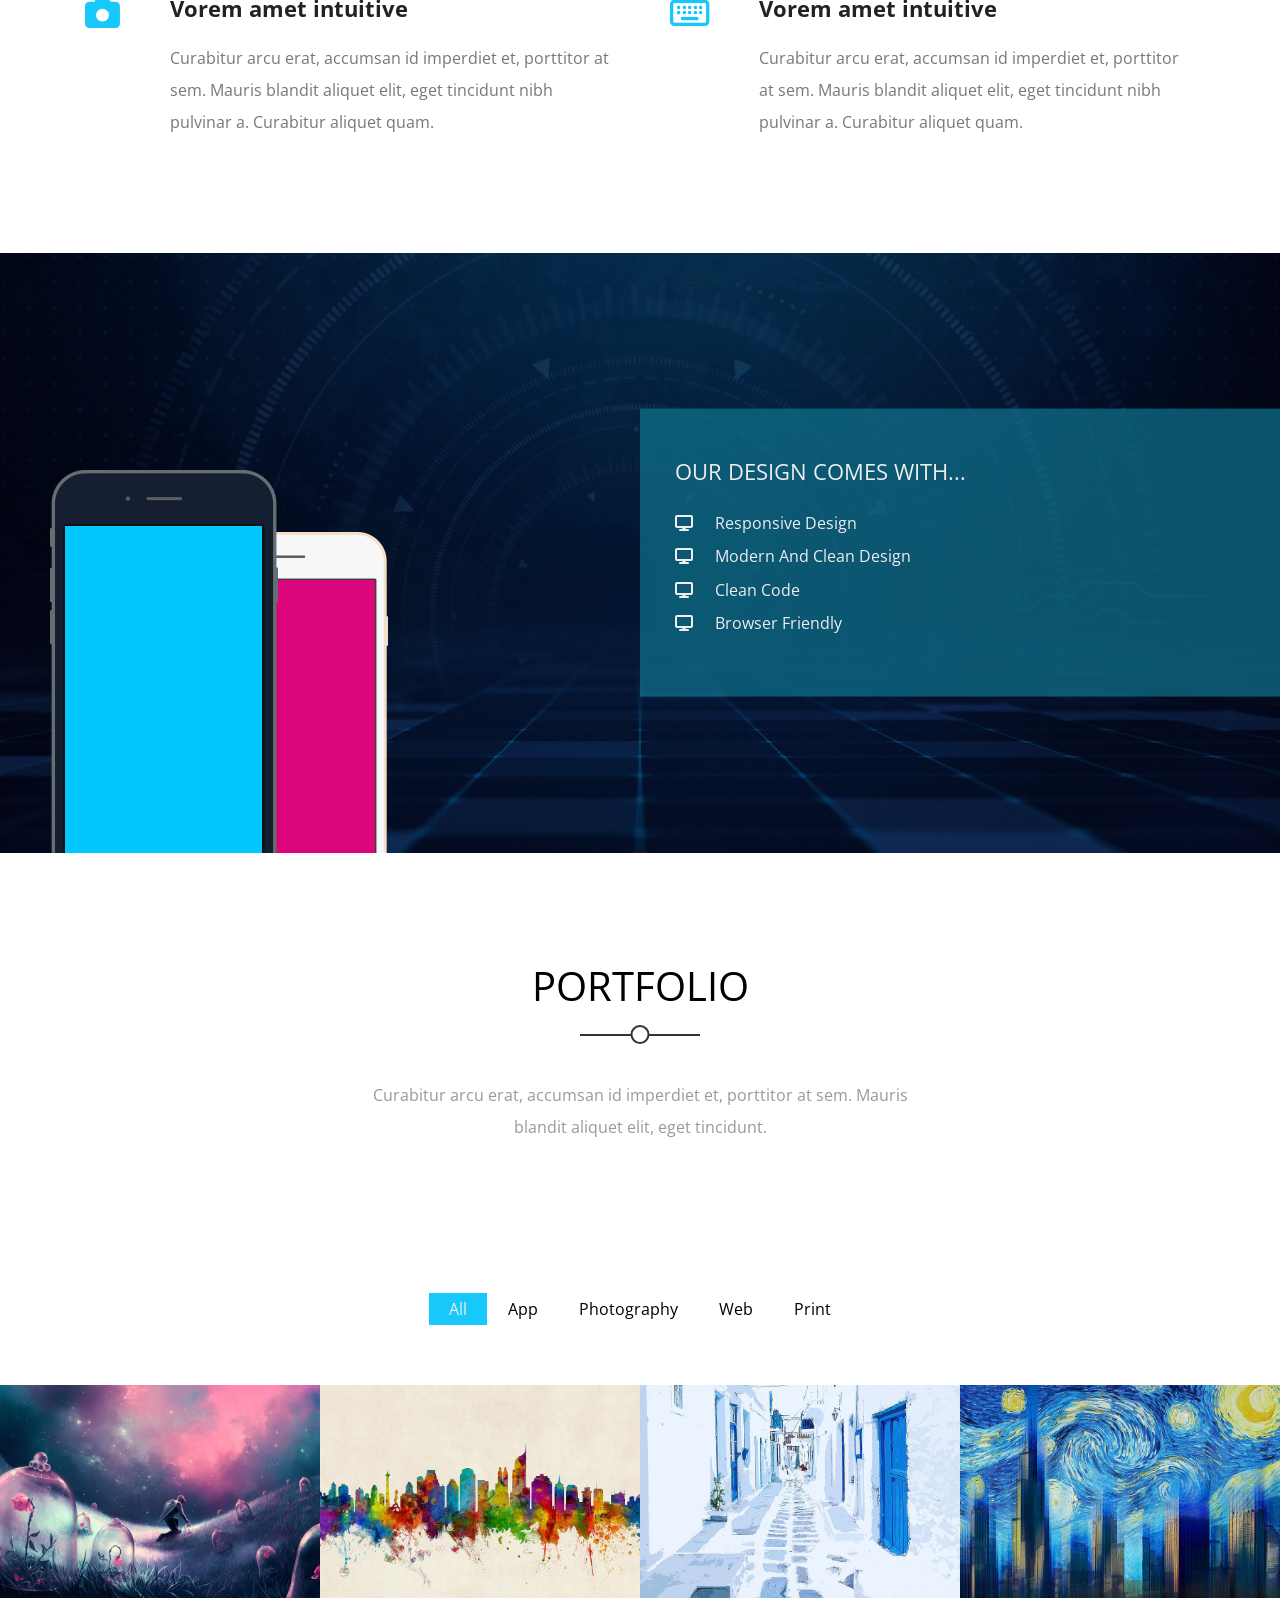
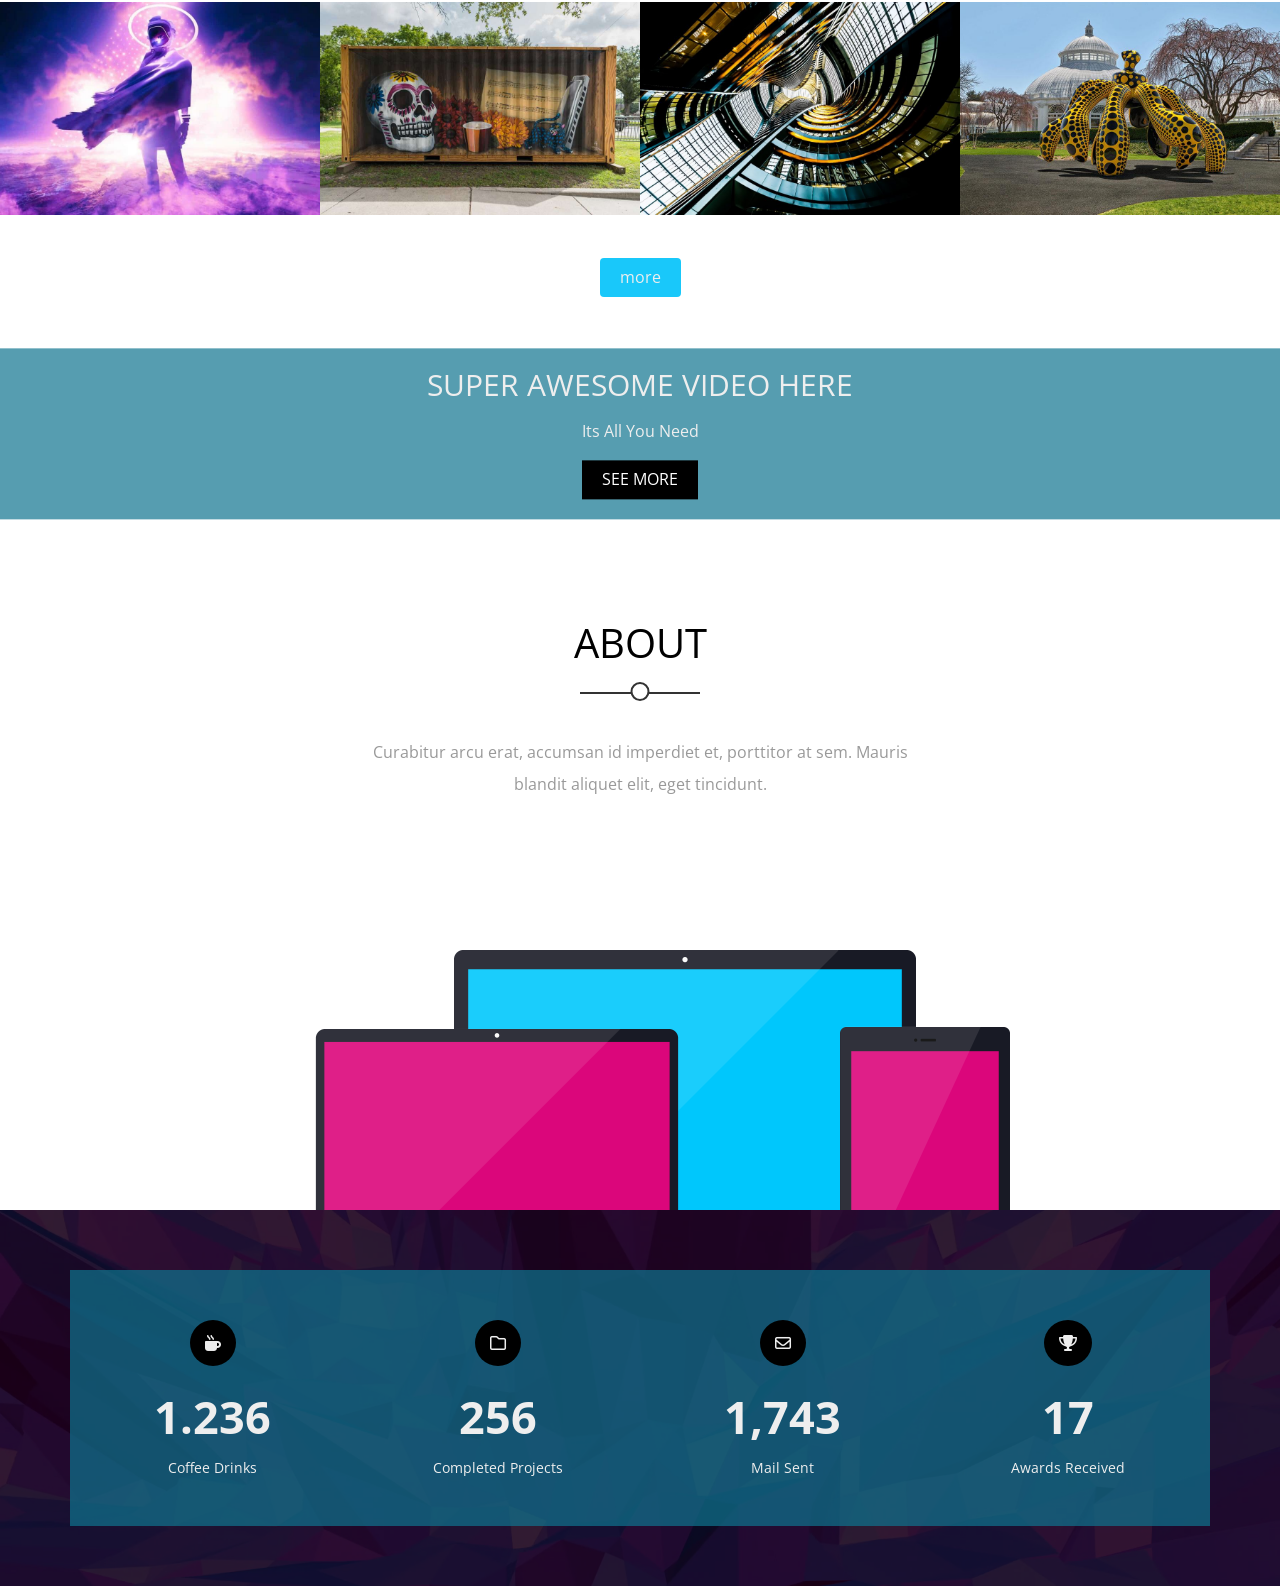
==== commit 7bdfdbfa: "Add files via upload" ====
--- a/index.html
+++ b/index.html
@@ -252,9 +252,31 @@
       </div>
     </div>
     <!-- End About -->
-    <div class="special-intro">
-      <h2>....</h2>
-      <p>...............</p>
-    </div>
+    <!-- Start Stats -->
+    <div class="stats">
+      <div class="container">
+        <div class="stat">
+          <i class="fas fa-mug-hot"></i>
+          <h2>1.236</h2>
+          <p>Coffee Drinks</p>
+        </div>
+        <div class="stat">
+          <i class="far fa-folder"></i>
+          <h2>256</h2>
+          <p>Completed Projects</p>
+        </div>
+        <div class="stat">
+          <i class="far fa-envelope"></i>
+          <h2>1,743</h2>
+          <p>Mail Sent</p>
+        </div>
+        <div class="stat">
+          <i class="fas fa-trophy"></i>
+          <h2>17</h2>
+          <p>Awards Received</p>
+        </div>
+      </div>
+    </div>
+    <!-- End Stats -->
   </body>
 </html>
--- a/css/kasper.css
+++ b/css/kasper.css
@@ -211,7 +211,7 @@
     margin-right: -20px;
   }
   header nav .icon:hover + ul,
-  header nav ul:hover{ 
+  header nav ul:hover {
     display: flex;
     flex-direction: column;
     position: absolute;
@@ -602,3 +602,66 @@
   }
 }
 /* End About */
+
+/* Start Stats */
+.stats {
+  /* margin-bottom: var(--section-margin); */
+  padding-top: var(--section-margin);
+  padding-bottom: var(--section-margin);
+  background-image: url(../images/stats.png);
+  background-size: cover;
+  position: relative;
+}
+.stats::before {
+  position: absolute;
+  content: "";
+  left: 0;
+  top: 0;
+  height: 100%;
+  width: 100%;
+  background-color: rgb(0, 0, 0, 80%);
+}
+.stats .container {
+  display: flex;
+  flex-wrap: wrap;
+  color: #eee;
+  position: relative;
+}
+@media (max-width: 767px) {
+  .stats .container .stat {
+    flex-basis: 100%;
+  }
+.stats .container .stat:not(:last-child) {
+  border-bottom: 1px solid #000;
+}
+}
+@media (min-width: 767px) {
+  .stats .container .stat {
+    flex-basis: 50%;
+  }
+}
+@media (min-width: 992px) {
+  .stats .container .stat {
+    flex-basis: 25%;
+  }
+}
+.stats .container .stat {
+  padding: 50px;
+  text-align: center;
+  background-color: var(--transparent-color);
+}
+.stats .container .stat i {
+  background-color: #000;
+  border-radius: 50%;
+  padding: 15px;
+  margin-bottom: 25px;
+}
+.stats .container .stat h2 {
+  font-size: 45px;
+  margin-bottom: 18px;
+  font-weight: bold;
+}
+.stats .container .stat p {
+  font-size: 14px;
+}
+/* End States */
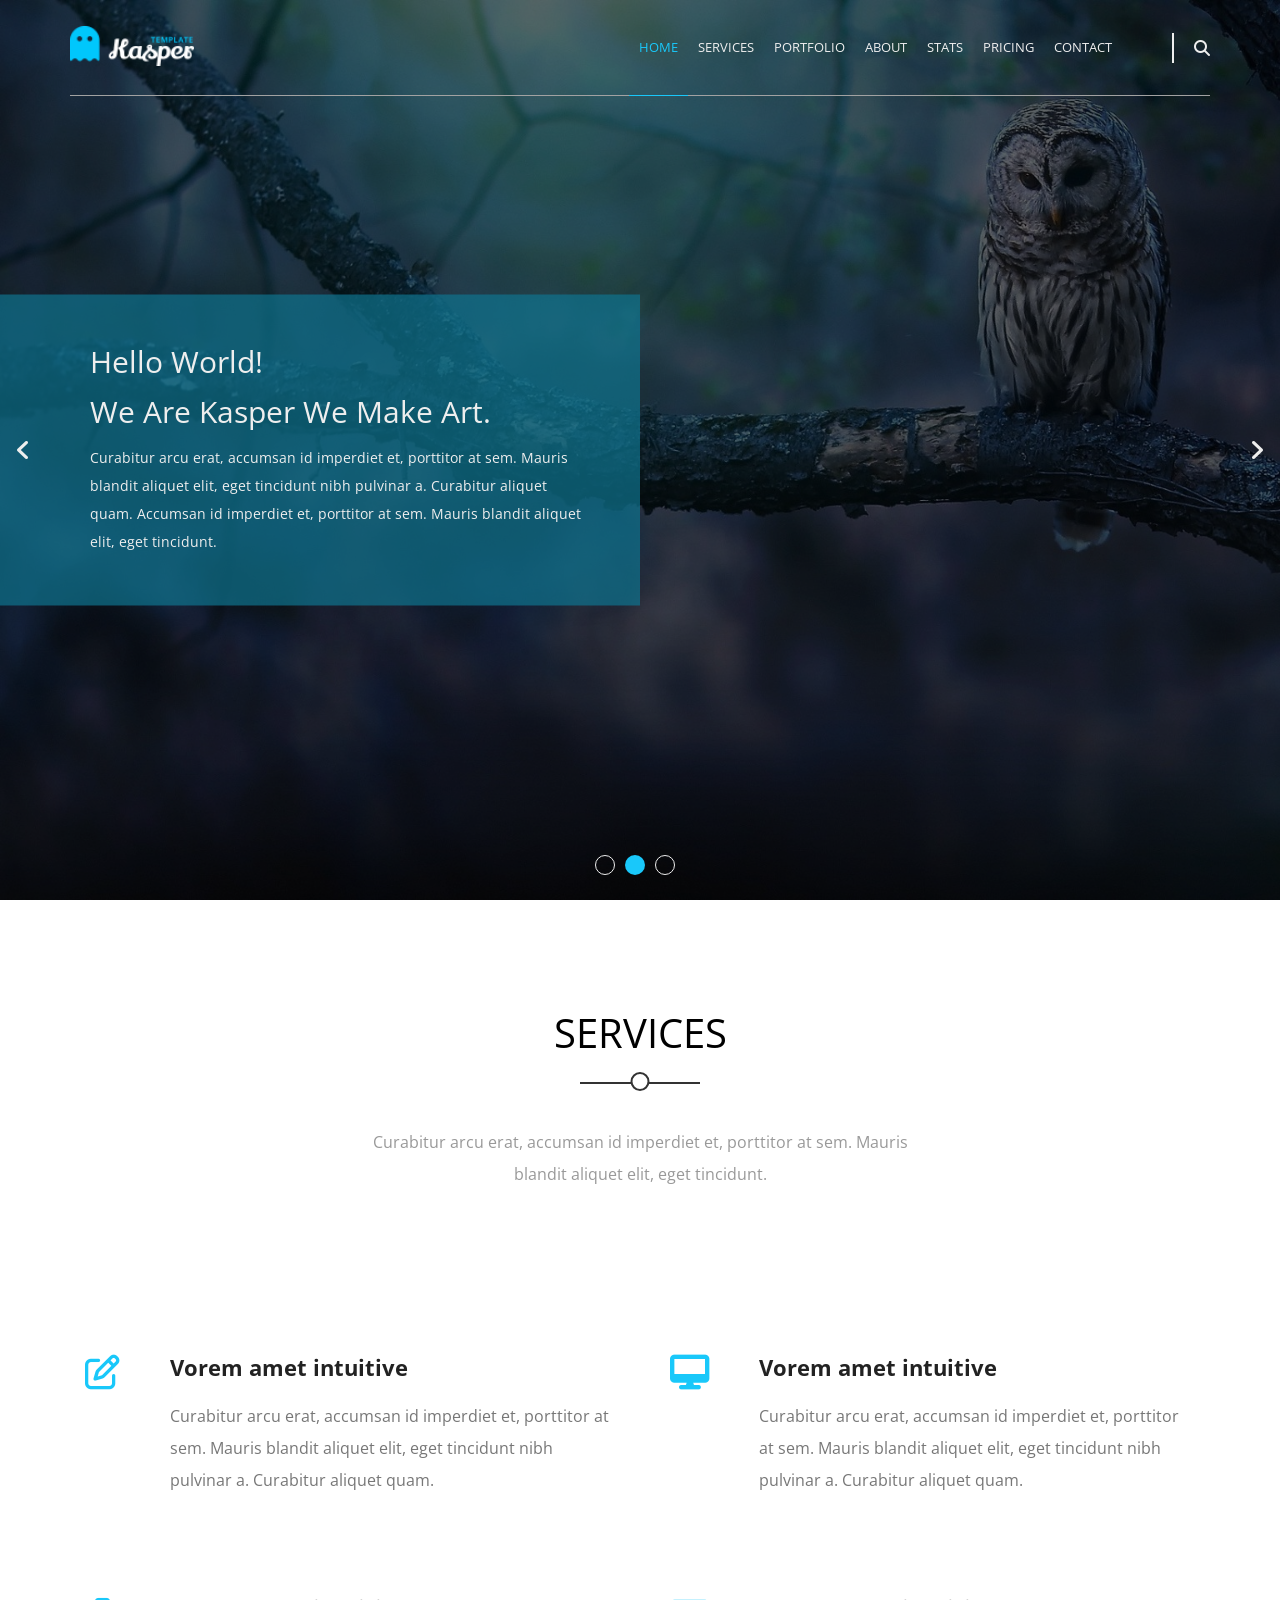
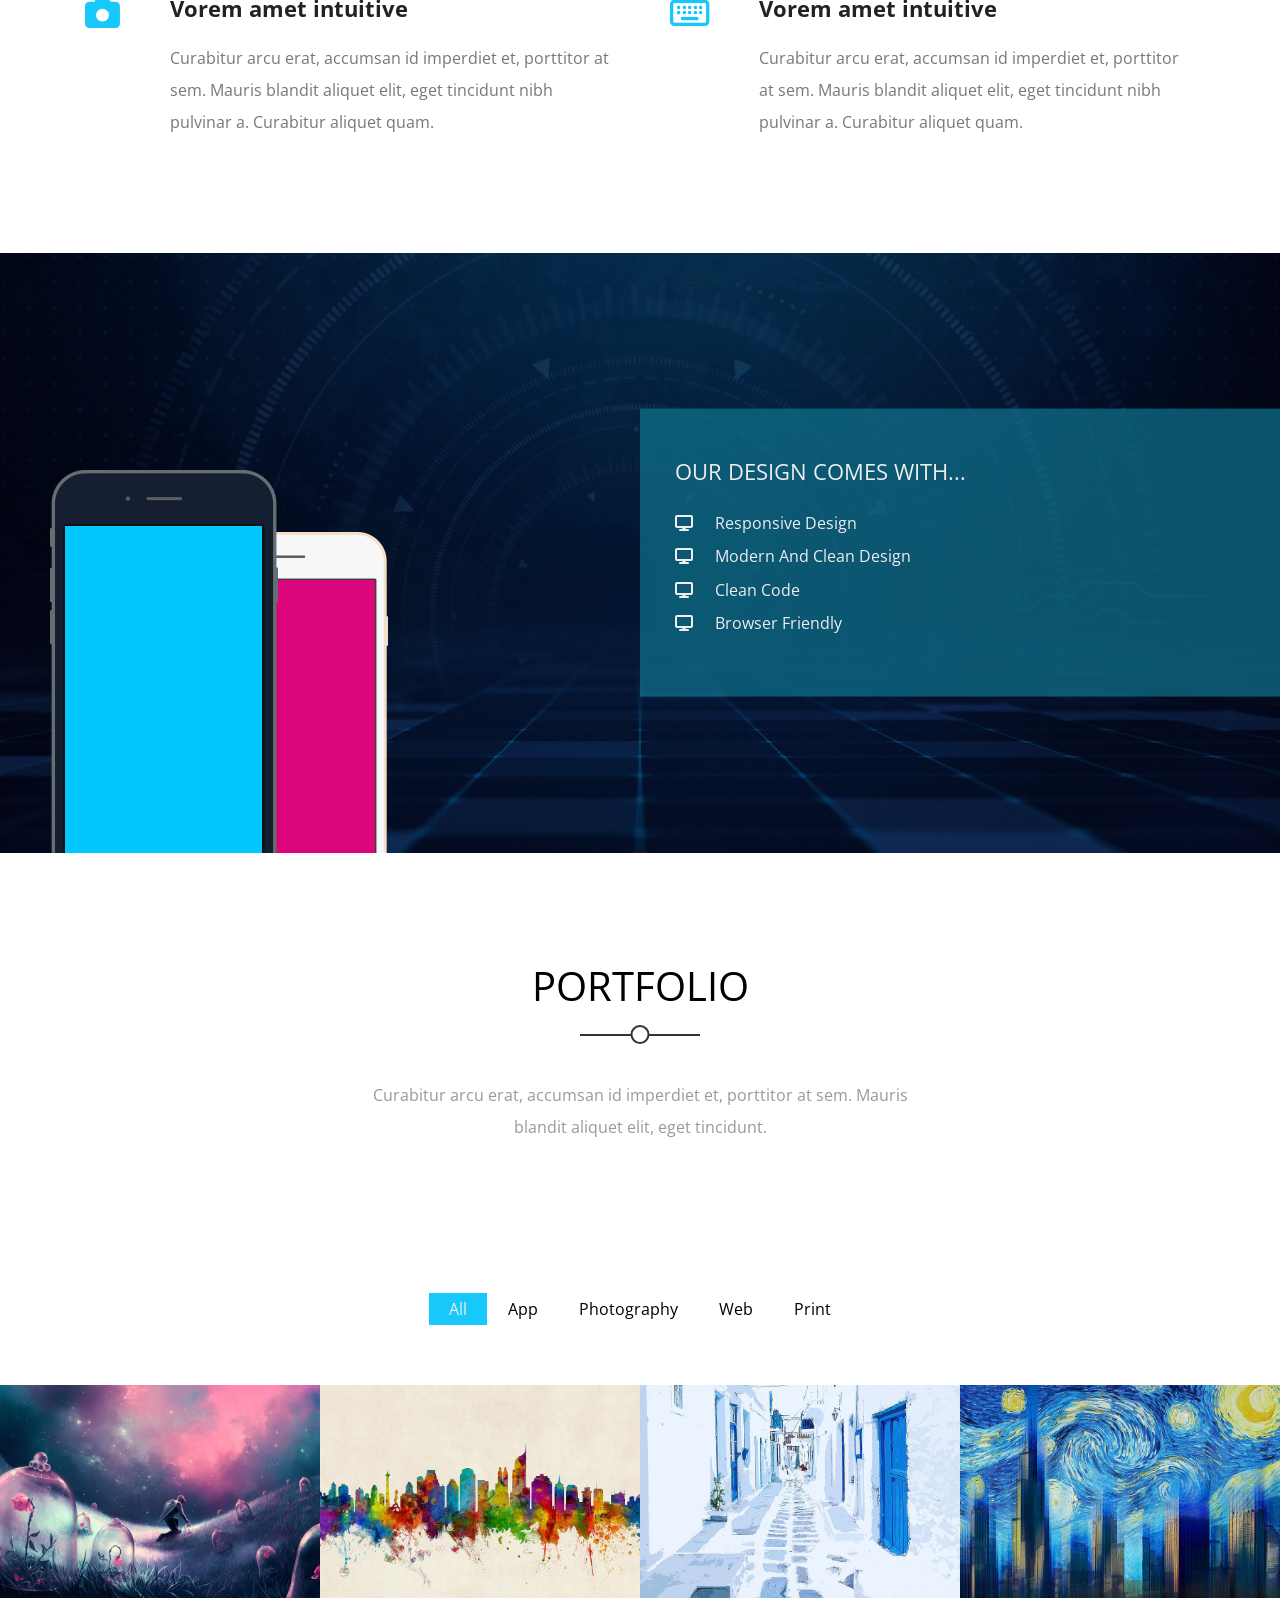
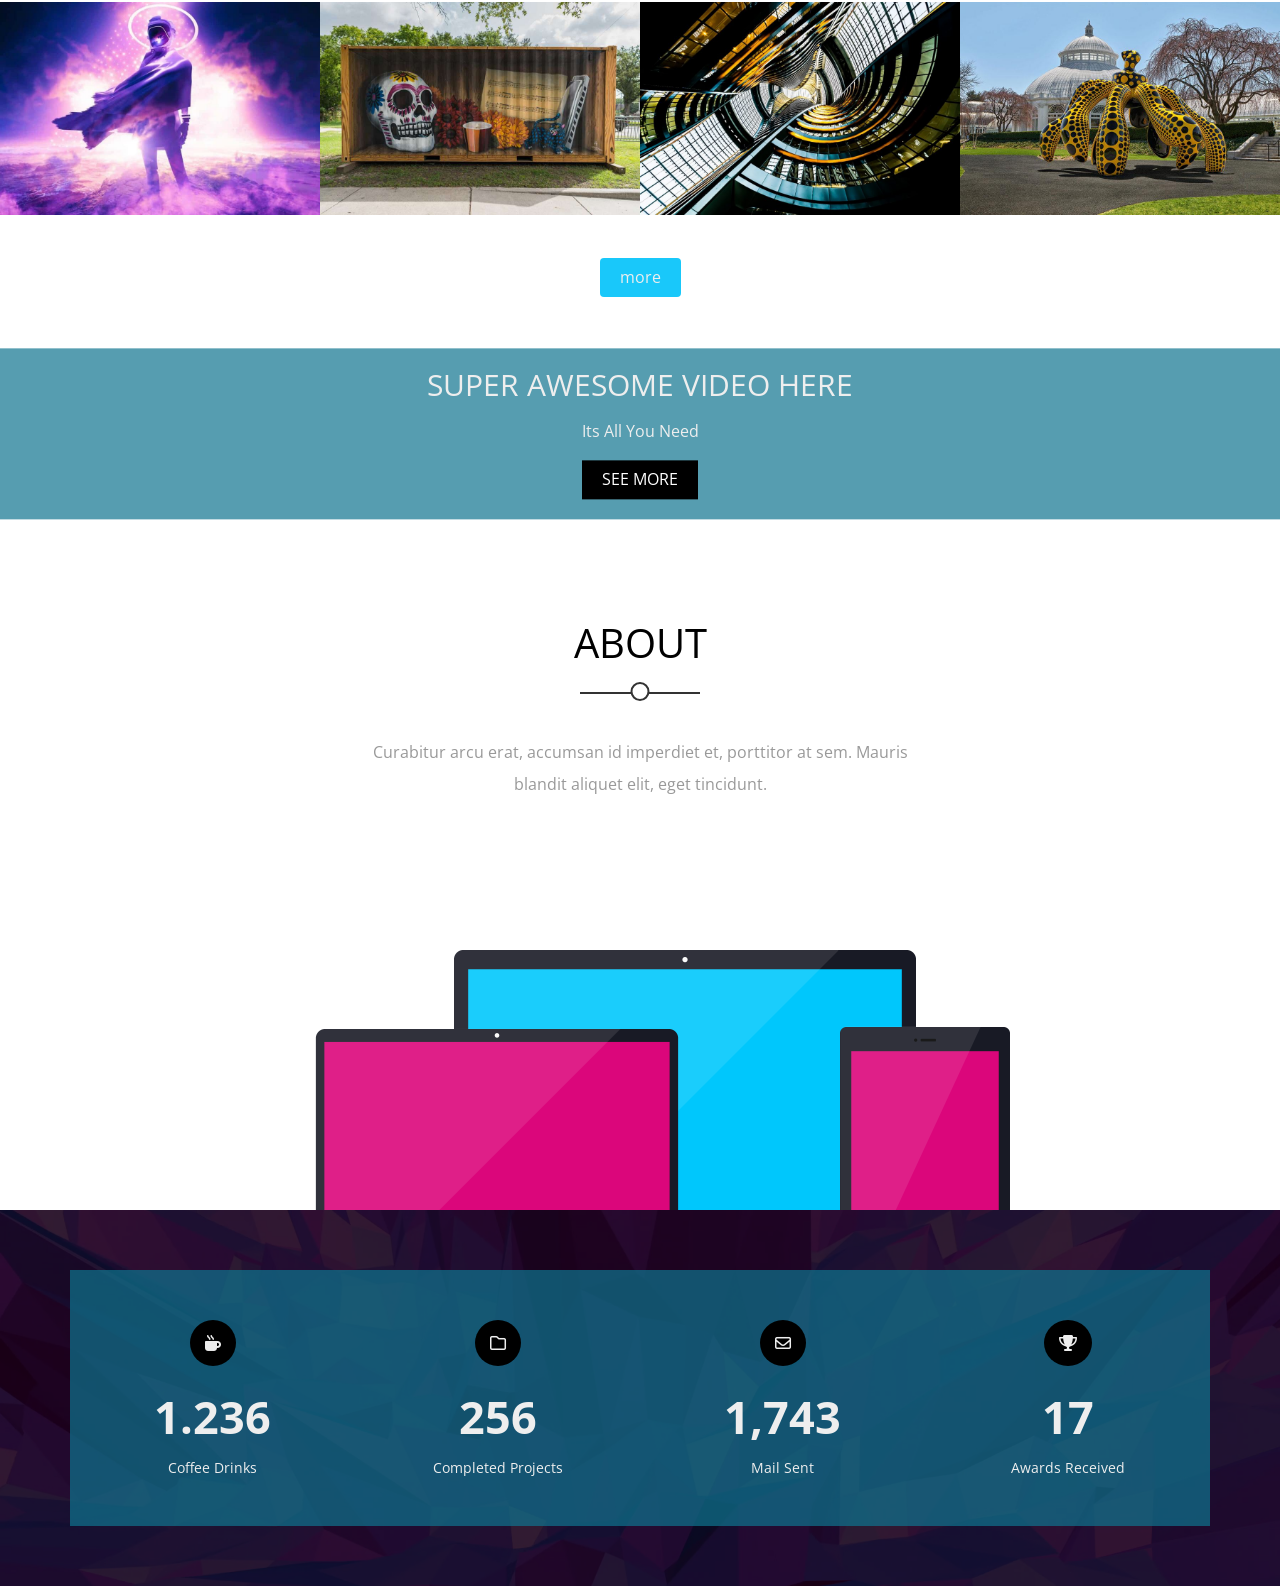
==== commit 36d7a2eb: "Add files via upload" ====
--- a/index.html
+++ b/index.html
@@ -36,6 +36,7 @@
             <li><a href="#services">SERVICES</a></li>
             <li><a href="#Portfolio">PORTFOLIO</a></li>
             <li><a href="#about">ABOUT</a></li>
+            <li><a href="#stats">STATS</a></li>
             <li><a href="">PRICING</a></li>
             <li><a href="">CONTACT</a></li>
           </ul>
@@ -253,7 +254,7 @@
     </div>
     <!-- End About -->
     <!-- Start Stats -->
-    <div class="stats">
+    <div class="stats" id="stats">
       <div class="container">
         <div class="stat">
           <i class="fas fa-mug-hot"></i>
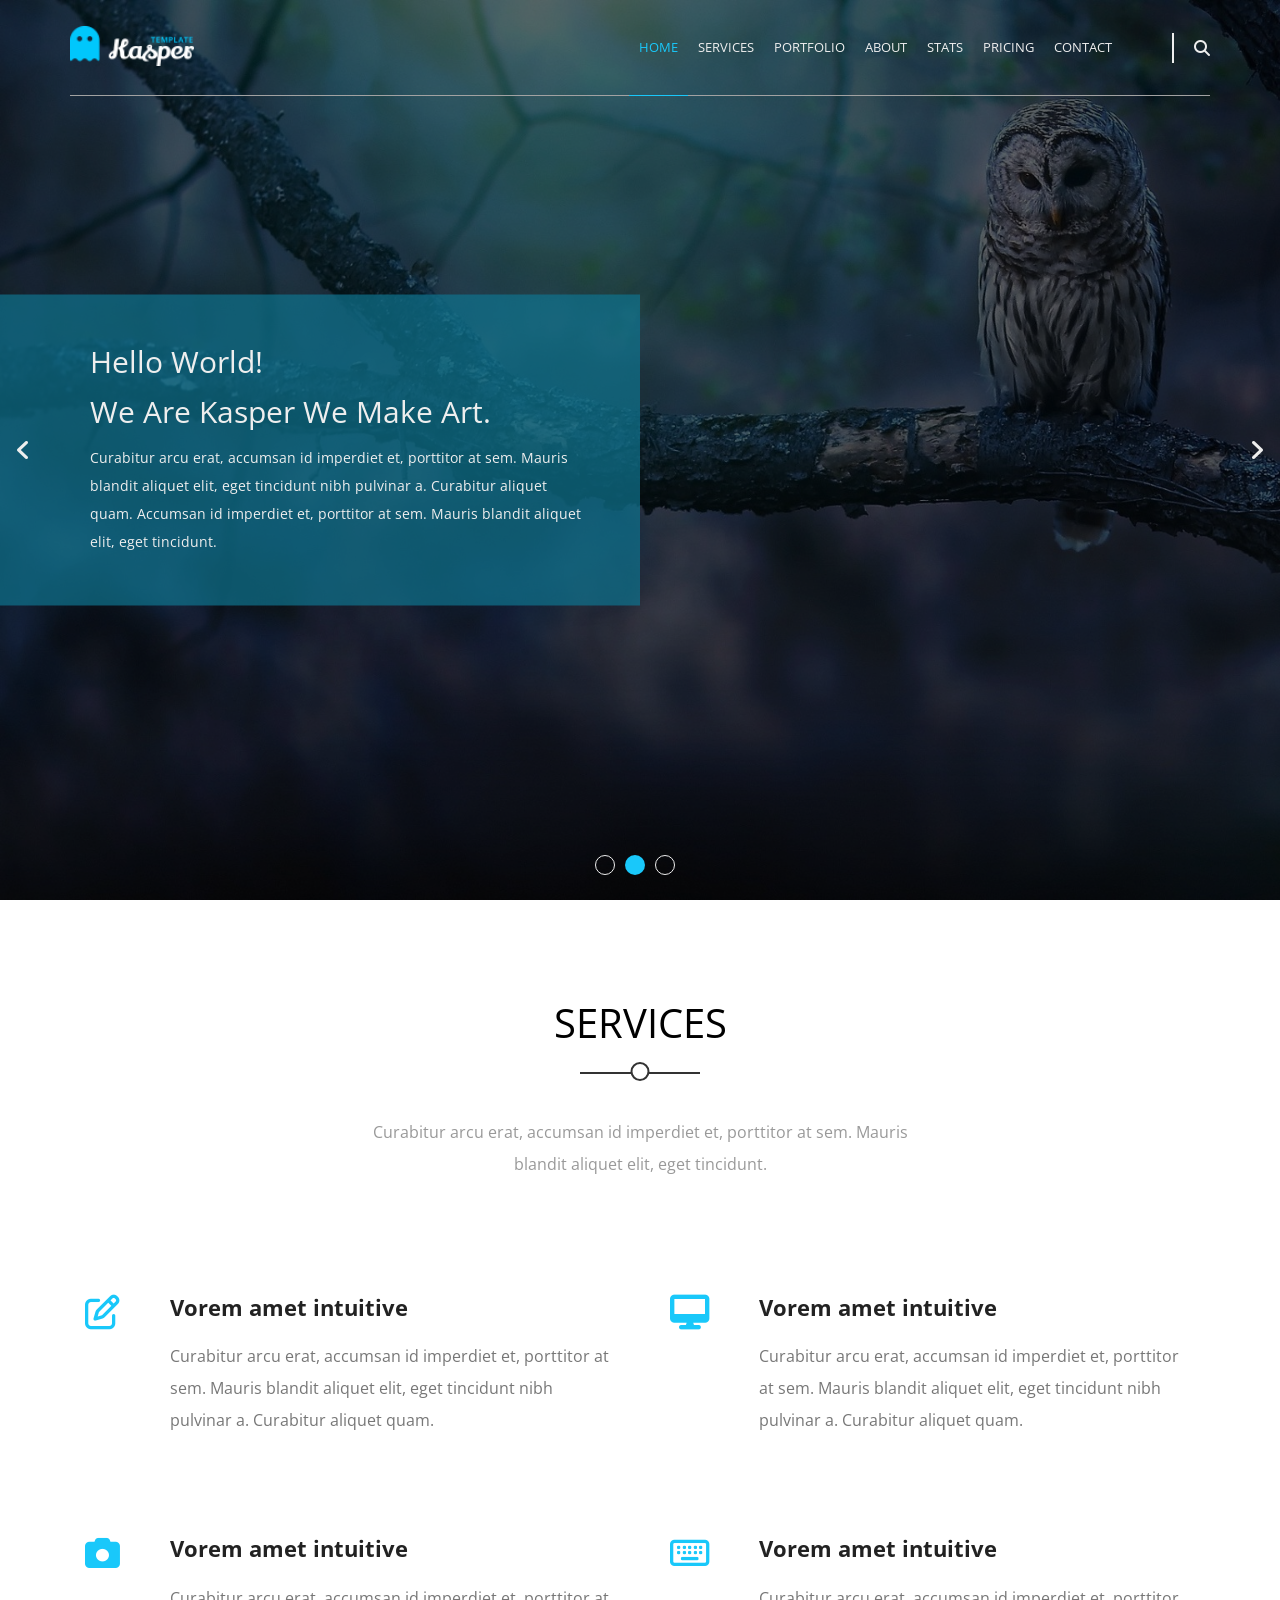
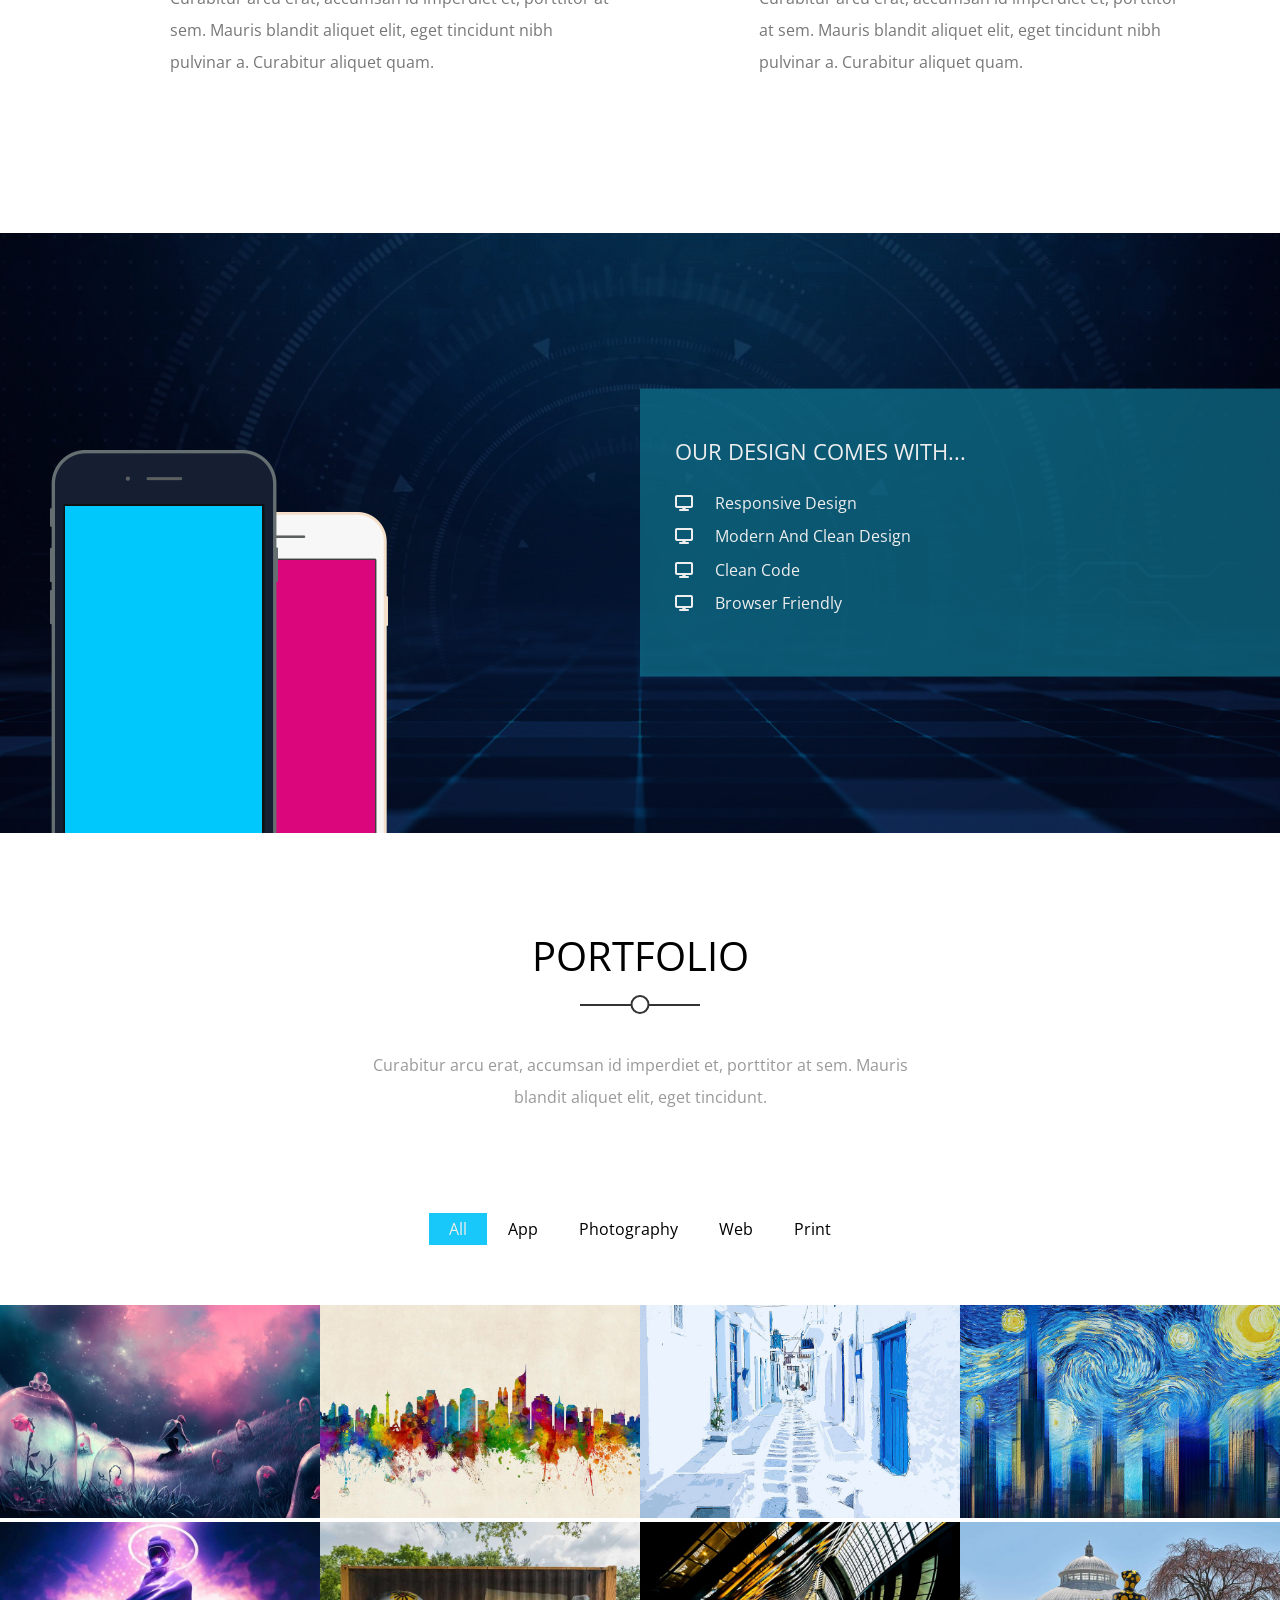
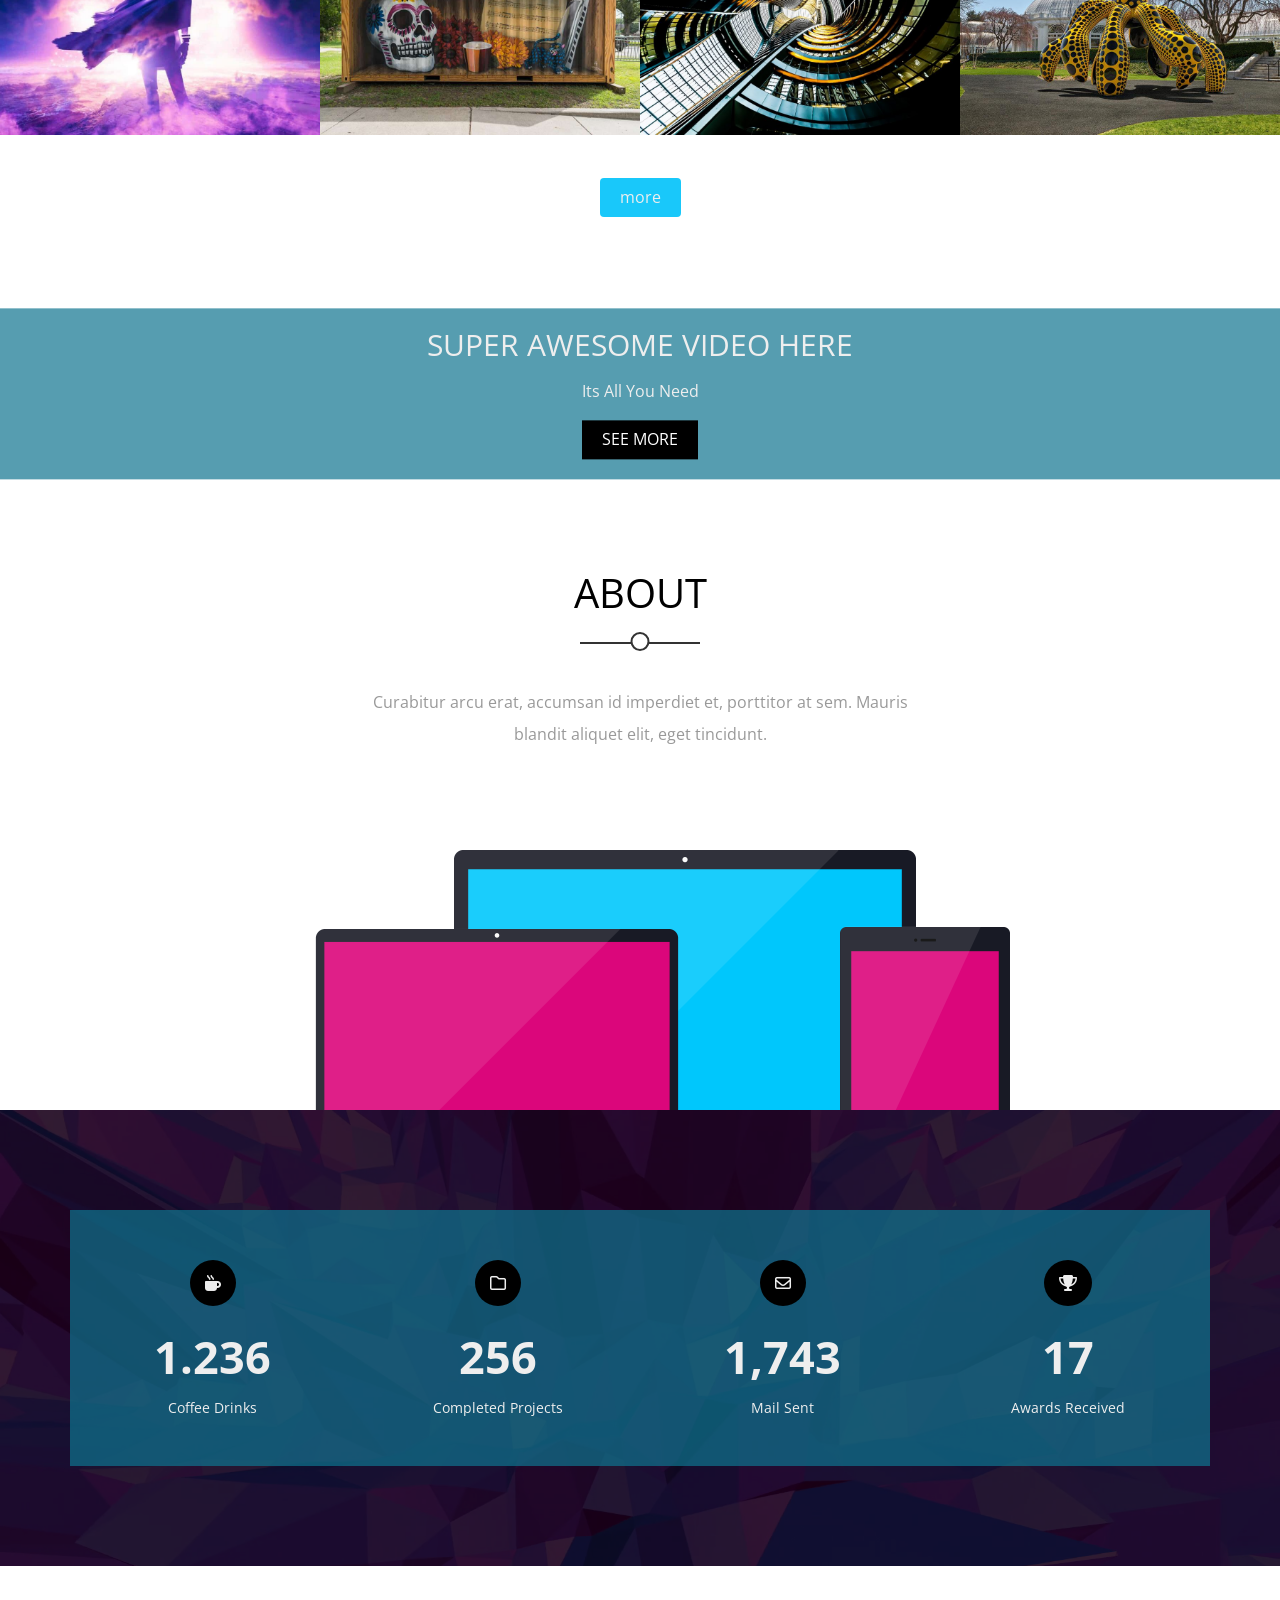
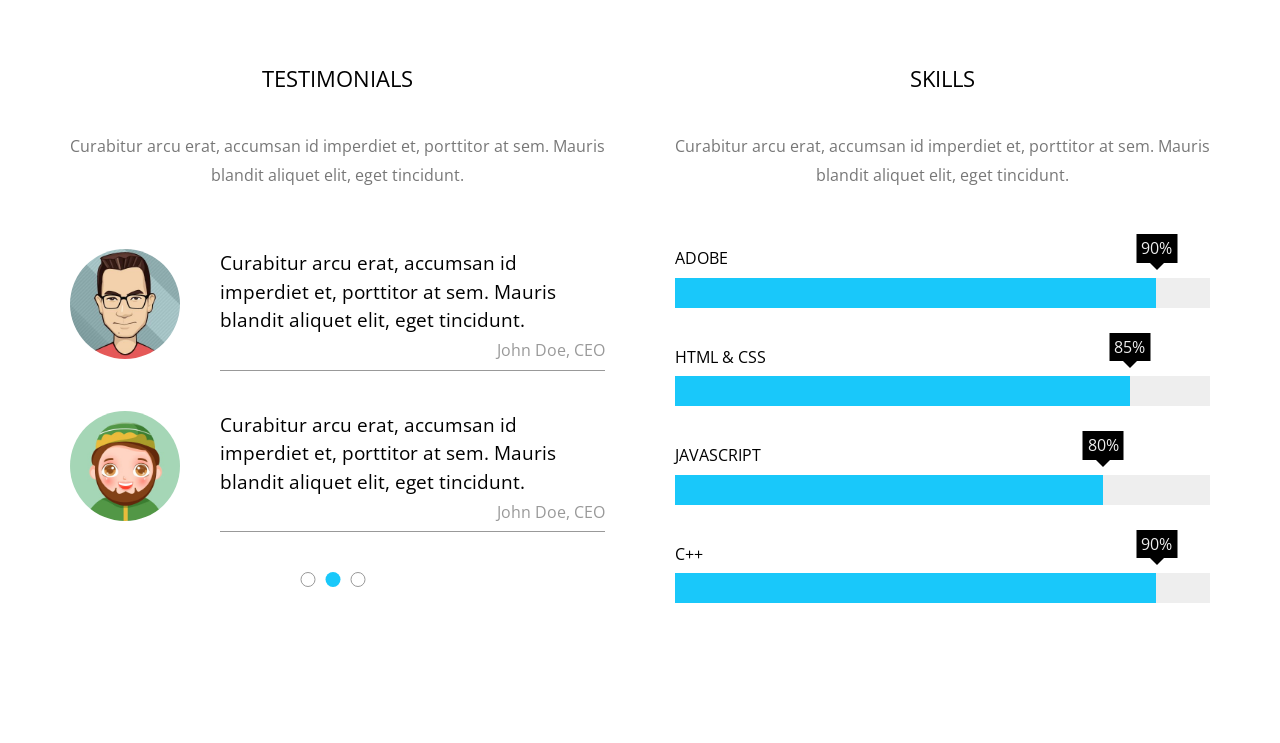
==== commit f15e6cc9: "Add files via upload" ====
--- a/index.html
+++ b/index.html
@@ -279,5 +279,72 @@
       </div>
     </div>
     <!-- End Stats -->
+    <!-- Start skills -->
+    <div class="skills">
+      <div class="container">
+        <div class="testimonials">
+          <h3>Testimonials</h3>
+          <p>
+            Curabitur arcu erat, accumsan id imperdiet et, porttitor at sem.
+            Mauris blandit aliquet elit, eget tincidunt.
+          </p>
+          <div class="cards">
+            <div class="card">
+              <div class="image">
+                <img src="images/skills-01.jpg" alt="image" />
+              </div>
+              <div class="text">
+                <p>
+                  Curabitur arcu erat, accumsan id imperdiet et, porttitor at
+                  sem. Mauris blandit aliquet elit, eget tincidunt.
+                </p>
+                <p>John Doe, CEO</p>
+              </div>
+            </div>
+            <div class="card">
+              <div class="image">
+                <img src="images/skills-02.jpg" alt="image" />
+              </div>
+              <div class="text">
+                <p>
+                  Curabitur arcu erat, accumsan id imperdiet et, porttitor at
+                  sem. Mauris blandit aliquet elit, eget tincidunt.
+                </p>
+                <p>John Doe, CEO</p>
+              </div>
+            </div>
+          </div>
+          <div class="bullets">
+            <span></span>
+            <span class="with-color"></span>
+            <span></span>
+          </div>
+        </div>
+        <div class="skills-content">
+          <h3>skills</h3>
+          <p>
+            Curabitur arcu erat, accumsan id imperdiet et, porttitor at sem.
+            Mauris blandit aliquet elit, eget tincidunt.
+          </p>
+          <div class="skill">
+            <h4>Adobe</h4>
+            <div class="percent"></div>
+          </div>
+          <div class="skill">
+            <h4>Html & Css</h4>
+            <div class="percent"></div>
+          </div>
+          <div class="skill">
+            <h4>JavaScript</h4>
+            <div class="percent"></div>
+          </div>
+          <div class="skill">
+            <h4>C++</h4>
+            <div class="percent"></div>
+          </div>
+        </div>
+      </div>
+    </div>
+    <!-- Start skills -->
   </body>
 </html>
--- a/css/kasper.css
+++ b/css/kasper.css
@@ -2,7 +2,7 @@
 :root {
   --main-color: #19c8fa;
   --transparent-color: rgb(15 116 143 / 70%);
-  --section-margin: 60px;
+  --section-margin: 100px;
 }
 /* End Variables */
 
@@ -55,7 +55,6 @@
 /* Start Components */
 .special-intro {
   text-align: center;
-  padding: 50px;
 }
 .special-intro h2 {
   font-size: 40px;
@@ -631,9 +630,9 @@
   .stats .container .stat {
     flex-basis: 100%;
   }
-.stats .container .stat:not(:last-child) {
-  border-bottom: 1px solid #000;
-}
+  .stats .container .stat:not(:last-child) {
+    border-bottom: 1px solid #000;
+  }
 }
 @media (min-width: 767px) {
   .stats .container .stat {
@@ -665,3 +664,160 @@
   font-size: 14px;
 }
 /* End States */
+/* Start Skills */
+.skills {
+  margin-top: var(--section-margin);
+  margin-bottom: var(--section-margin);
+}
+.skills .container {
+  display: grid;
+  grid-template-columns: repeat(2, 1fr);
+  gap: 70px;
+}
+@media (max-width: 991px) {
+  .skills .container {
+    grid-template-columns: 1fr;
+  }
+}
+.skills .testimonials {
+  position: relative;
+}
+.skills h3 {
+  font-size: 22px;
+  font-weight: normal;
+  text-align: center;
+  margin-bottom: 40px;
+  text-transform: uppercase;
+}
+.skills h3 + p {
+  text-align: center;
+  color: #777;
+  margin-bottom: 60px;
+  line-height: 1.8;
+}
+.skills .testimonials .cards .card {
+  display: flex;
+  gap: 40px;
+  margin-bottom: 40px;
+}
+@media (max-width: 767px) {
+  .skills .testimonials .cards .card {
+    flex-direction: column;
+    align-items: center;
+  }
+  .skills .testimonials .cards .card .text {
+    text-align: center;
+  }
+}
+.skills .testimonials .cards .card img {
+  width: 110px;
+  border-radius: 50%;
+}
+.skills .testimonials .cards .card .text {
+  flex: 1;
+  border-bottom: 1px solid #999;
+  position: relative;
+}
+.skills .testimonials .cards .card .text p:first-child {
+  line-height: 1.5;
+  font-size: 19px;
+  margin-bottom: 35px;
+}
+.skills .testimonials .cards .card .text p:last-child {
+  position: absolute;
+  bottom: 0;
+  right: 0;
+  margin-bottom: 10px;
+  color: #999;
+}
+.skills .bullets {
+  display: flex;
+  justify-content: center;
+  position: absolute;
+  left: 50%;
+  transform: translateX(-50%);
+}
+.skills .bullets span {
+  border: 1px solid #999;
+  border-radius: 50%;
+  height: 15px;
+  width: 15px;
+  margin-right: 10px;
+}
+.skills .bullets .with-color {
+  border: none;
+  background-color: var(--main-color);
+}
+.skills .skills-content .skill {
+  position: relative;
+  margin-bottom: 80px;
+}
+.skills .skills-content .skill h4 {
+  text-transform: uppercase;
+  font-weight: normal;
+  margin-top: 0;
+  margin-bottom: 10px;
+}
+.skills .skills-content .skill .percent {
+  position: absolute;
+  width: 100%;
+  height: 30px;
+  background-color: #eee;
+}
+.skills .skill:nth-of-type(1) .percent {
+  background-image: linear-gradient(to right, var(--main-color) 90%, #eee 90%);
+}
+.skills .skill .percent::before {
+  position: absolute;
+  color: #eee;
+  background-color: #000;
+  padding: 5px;
+  bottom: calc(100% + 15px);
+  transform: translatex(-50%);
+}
+.skills .skill .percent::after {
+  position: absolute;
+  content: "";
+  bottom: calc(100% - 1px);
+  transform: translatex(-50%);
+  border: 9px solid;
+  border-color: #000 transparent transparent;
+}
+.skills .skill:nth-of-type(1) .percent::before {
+  content: "90%";
+  left: 90%;
+}
+.skills .skill:nth-of-type(1) .percent::after {
+  left: 90%;
+}
+.skills .skill:nth-of-type(2) .percent {
+  background-image: linear-gradient(to right, var(--main-color) 85%, #eee 85%);
+}
+.skills .skill:nth-of-type(2) .percent::before {
+  content: "85%";
+  left: 85%;
+}
+.skills .skill:nth-of-type(2) .percent::after {
+  left: 85%;
+}
+.skills .skill:nth-of-type(3) .percent {
+  background-image: linear-gradient(to right, var(--main-color) 80%, #eee 80%);
+}
+.skills .skill:nth-of-type(3) .percent::before {
+  content: "80%";
+  left: 80%;
+}
+.skills .skill:nth-of-type(3) .percent::after {
+  left: 80%;
+}
+.skills .skill:nth-of-type(4) .percent {
+  background-image: linear-gradient(to right, var(--main-color) 90%, #eee 90%);
+}
+.skills .skill:nth-of-type(4) .percent::before {
+  content: "90%";
+  left: 90%;
+}
+.skills .skill:nth-of-type(4) .percent::after {
+  left: 90%;
+}
+/* End Skills */
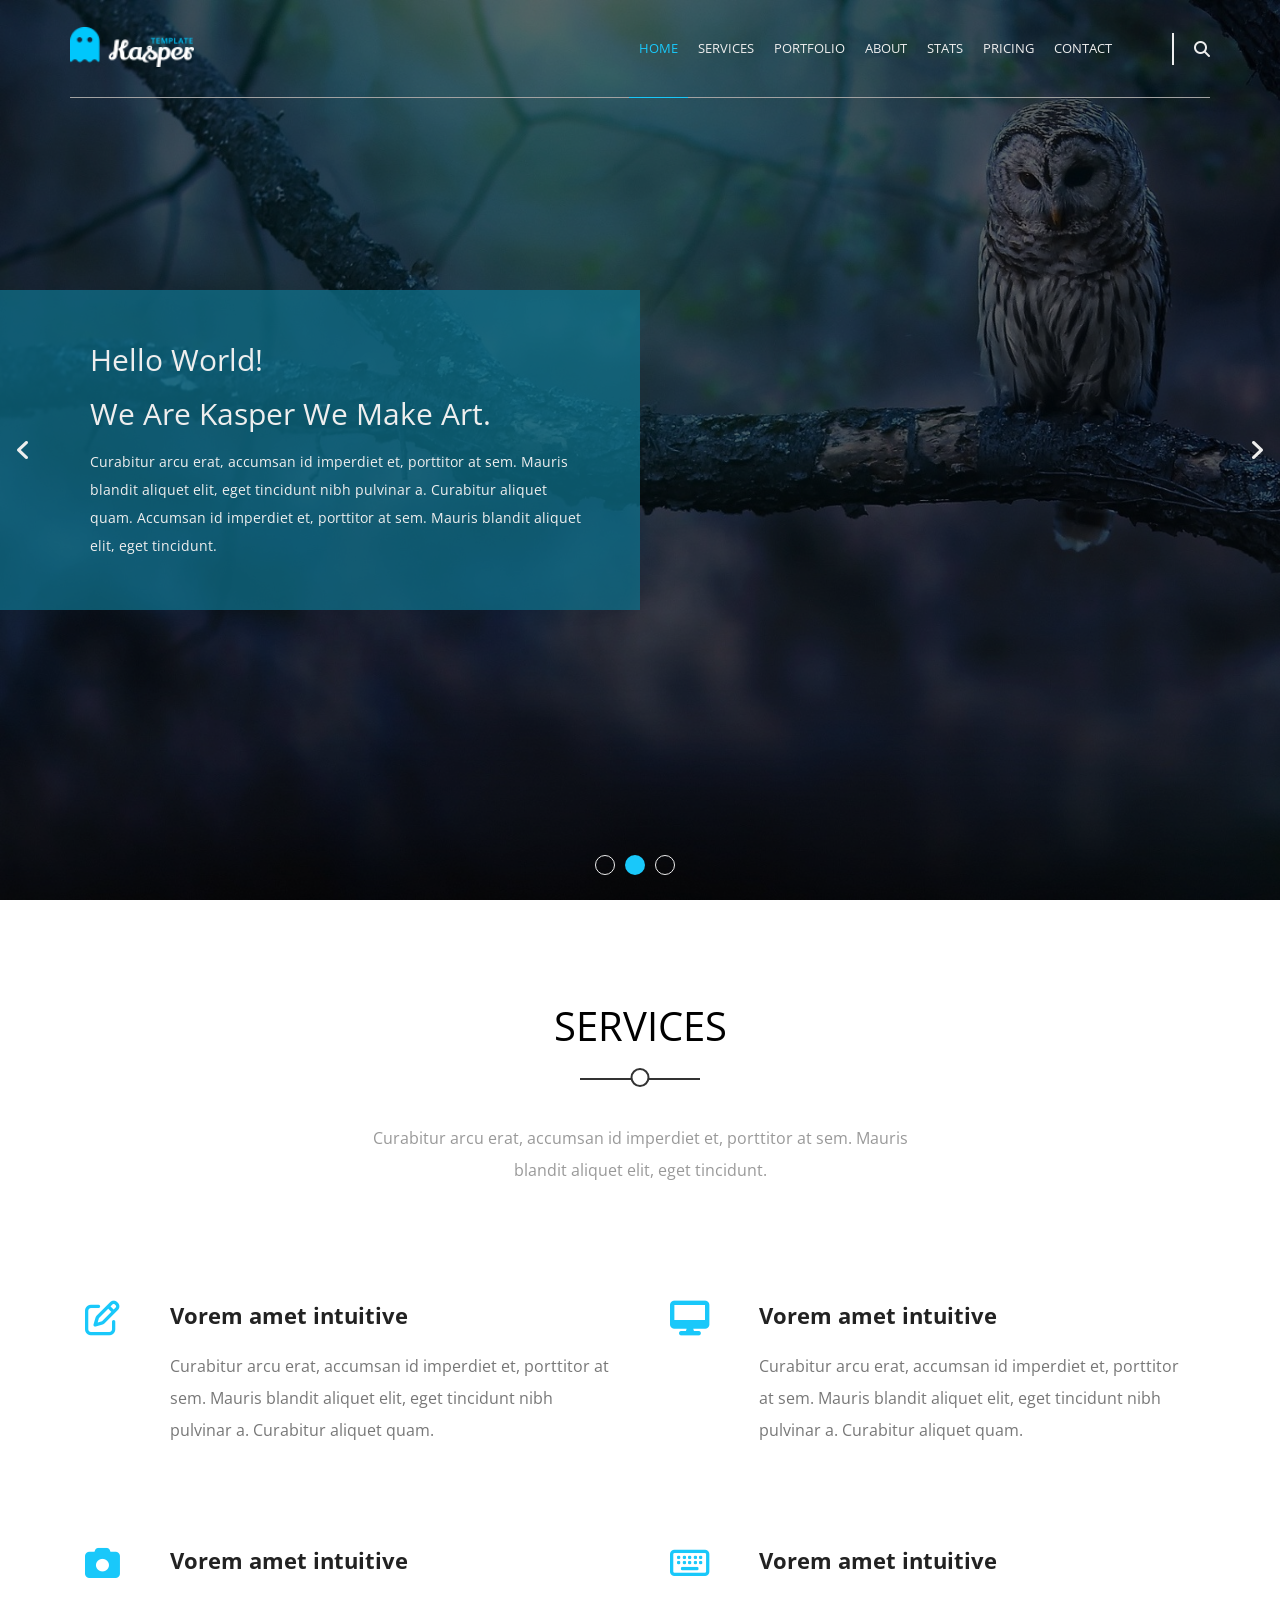
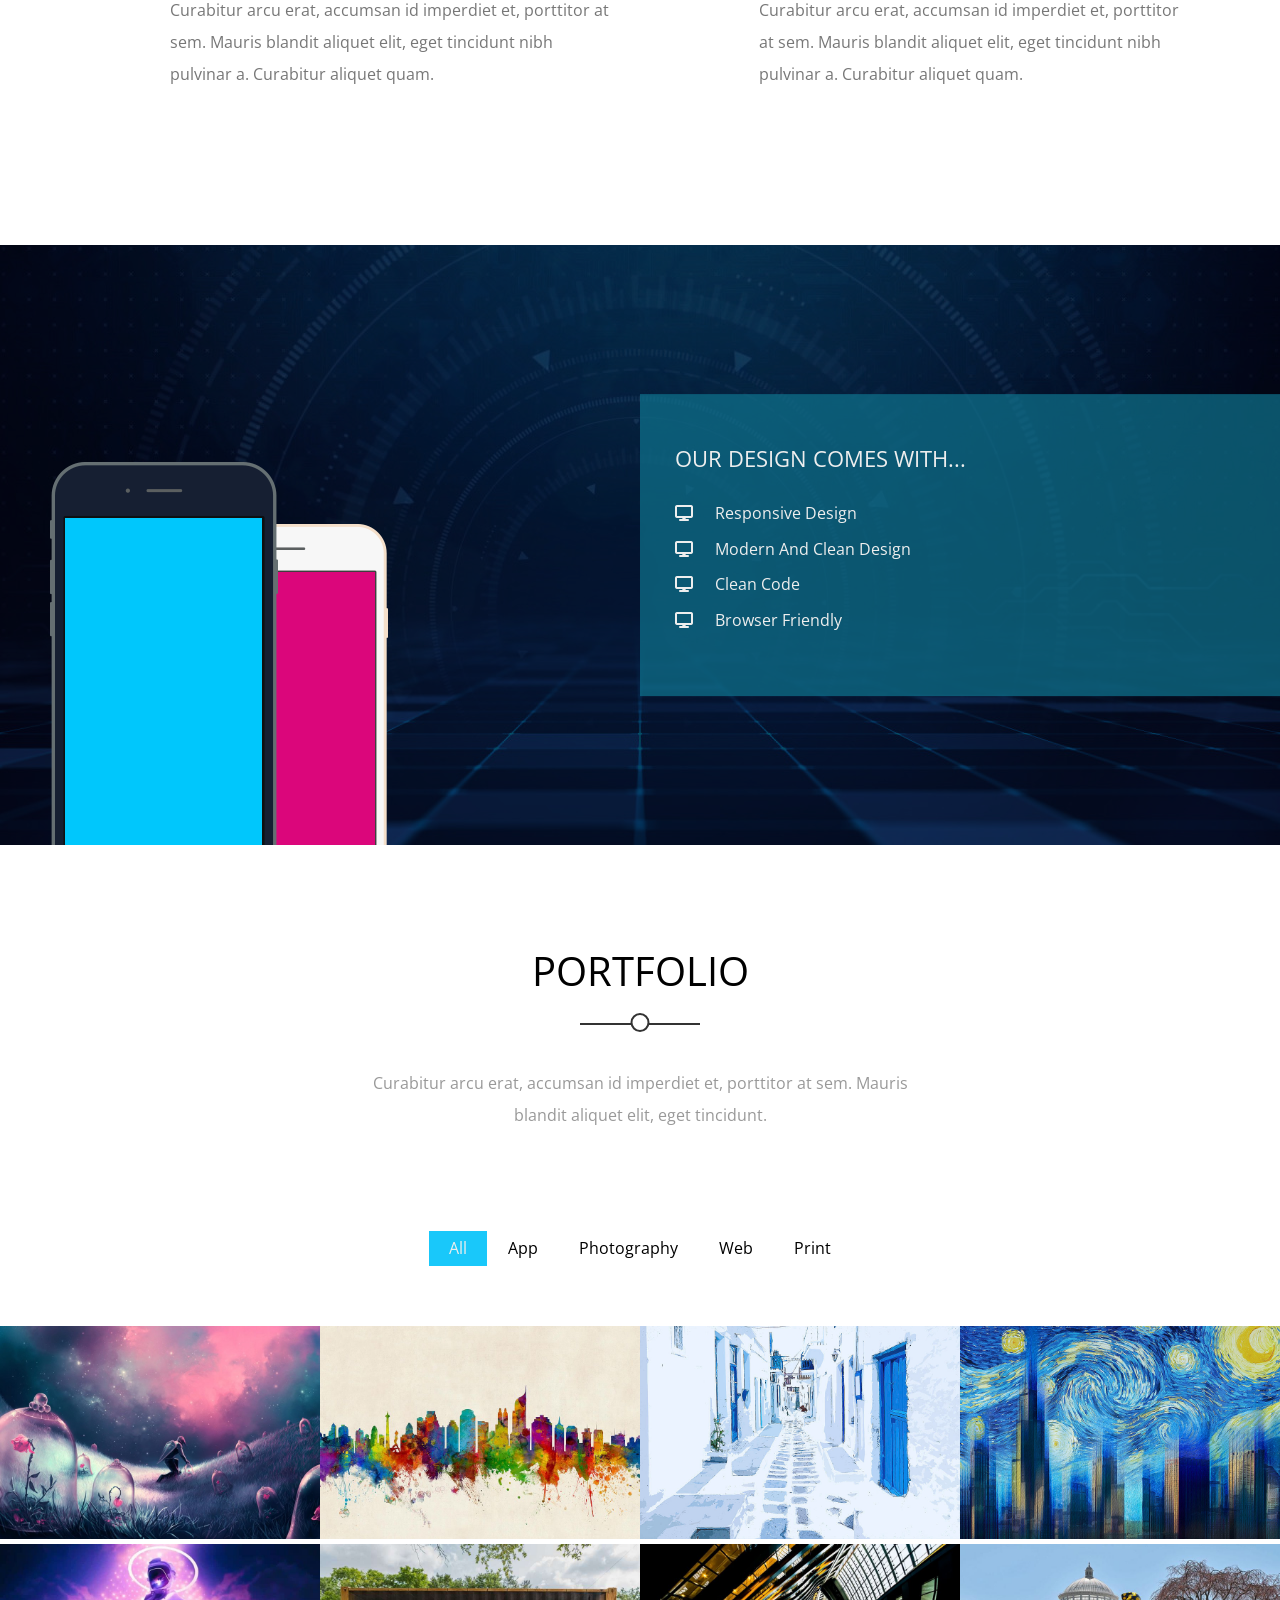
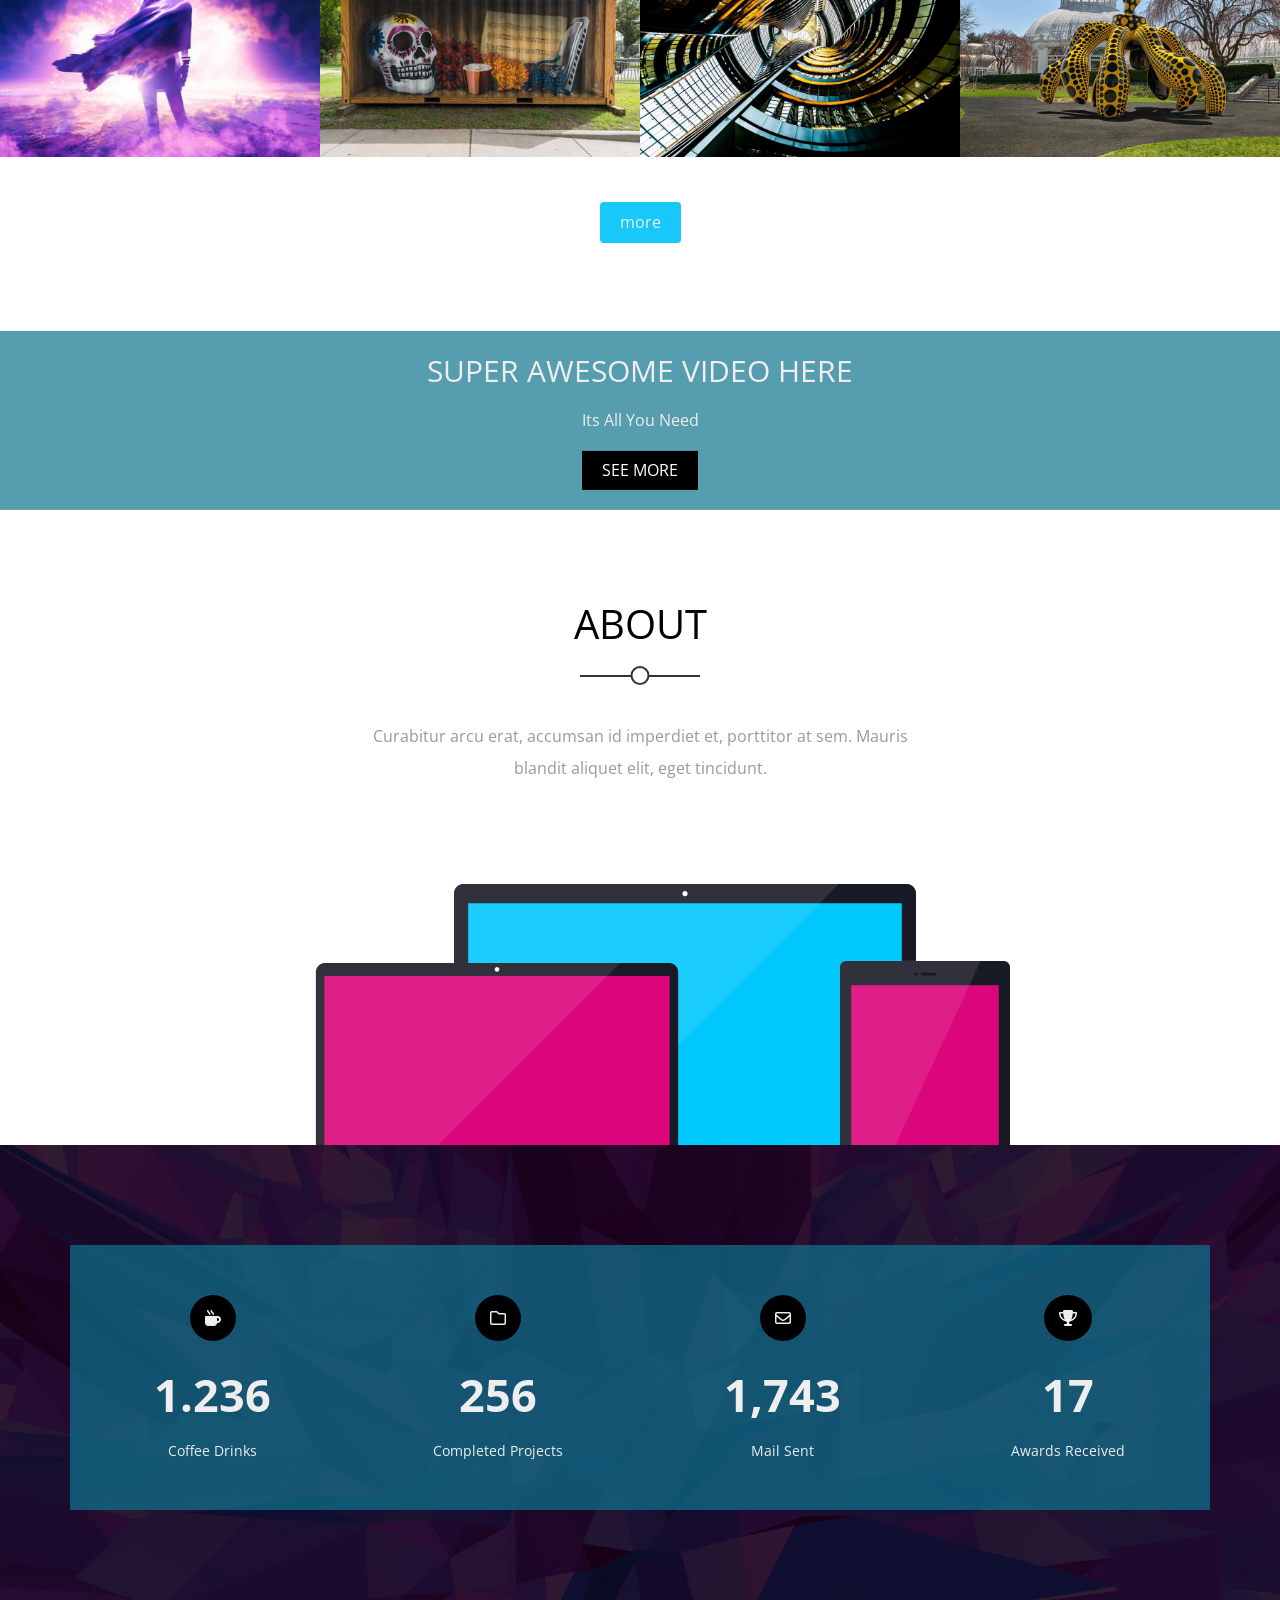
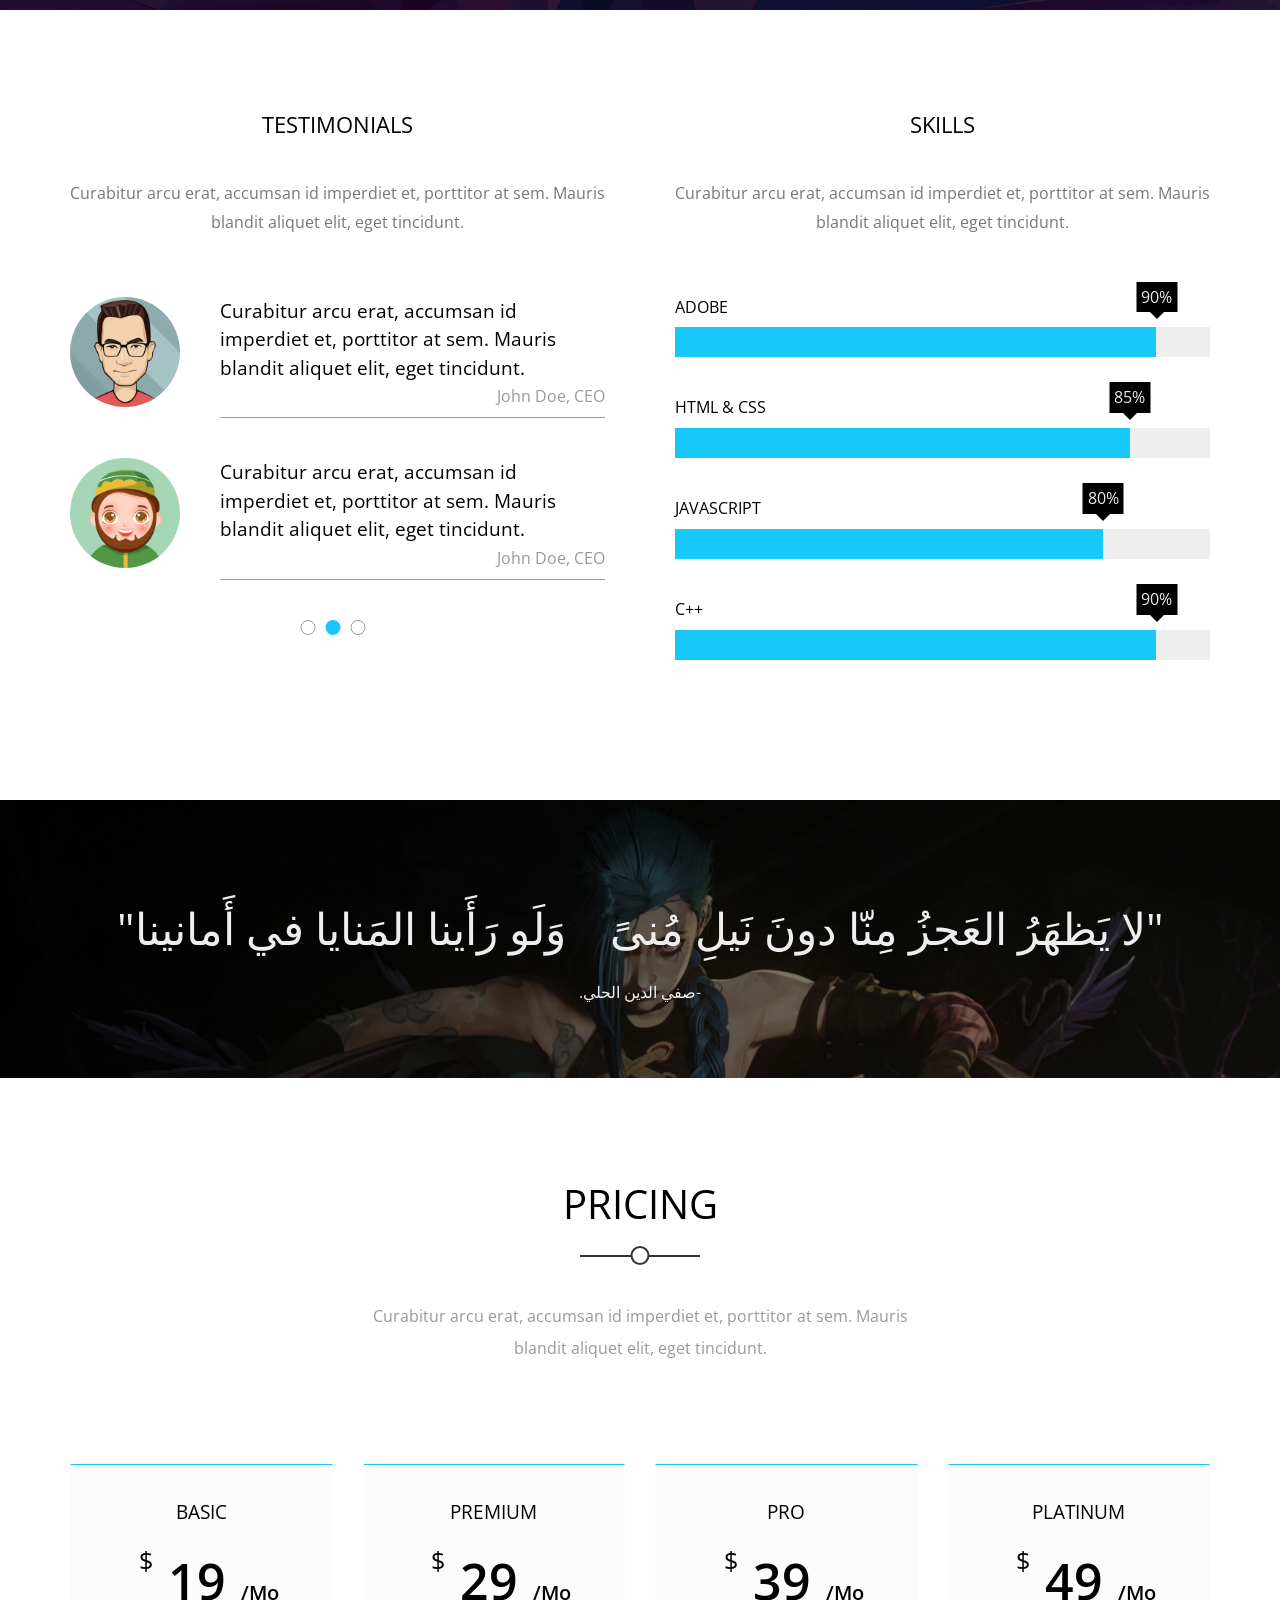
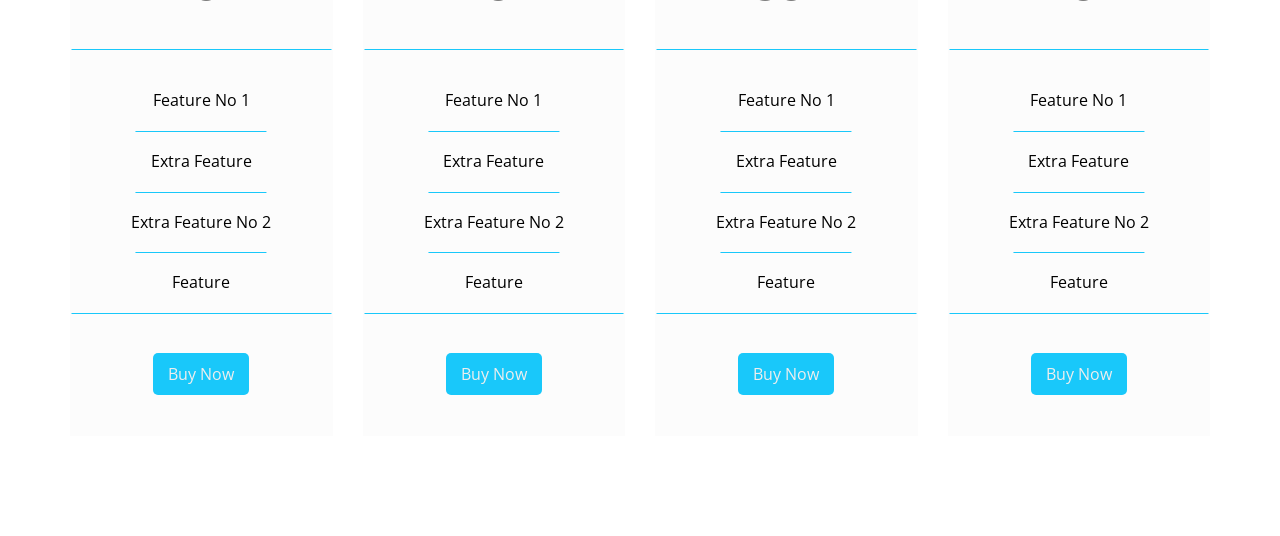
==== commit 88757e1a: "Add files via upload" ====
--- a/index.html
+++ b/index.html
@@ -37,7 +37,7 @@
             <li><a href="#Portfolio">PORTFOLIO</a></li>
             <li><a href="#about">ABOUT</a></li>
             <li><a href="#stats">STATS</a></li>
-            <li><a href="">PRICING</a></li>
+            <li><a href="#pricing">PRICING</a></li>
             <li><a href="">CONTACT</a></li>
           </ul>
         </nav>
@@ -346,5 +346,91 @@
       </div>
     </div>
     <!-- Start skills -->
+    <!-- Start Quote -->
+    <div class="quote">
+      <div class="container">
+        <p>
+          "لا يَظهَرُ العَجزُ مِنّا دونَ نَيلِ مُنىً &nbsp; &nbsp;وَلَو رَأَينا
+          المَنايا في أَمانينا"
+        </p>
+        <p>.صفي الدين الحلي-</p>
+      </div>
+    </div>
+    <!-- End Quote -->
+    <!-- Start Pricing -->
+    <div class="pricing" id="pricing">
+      <div class="container">
+        <div class="special-intro">
+          <h2>Pricing</h2>
+          <p>
+            Curabitur arcu erat, accumsan id imperdiet et, porttitor at sem.
+            Mauris blandit aliquet elit, eget tincidunt.
+          </p>
+        </div>
+        <div class="plans">
+          <div class="plan">
+            <div class="head">
+              <h3>Basic</h3>
+              <span>19</span>
+            </div>
+            <ul>
+              <li>Feature No 1</li>
+              <li>Extra Feature</li>
+              <li>Extra Feature No 2</li>
+              <li>Feature</li>
+            </ul>
+            <div class="feet">
+              <a href="error.html" target="_blank">Buy Now</a>
+            </div>
+          </div>
+          <div class="plan">
+            <div class="head">
+              <h3>Premium</h3>
+              <span>29</span>
+            </div>
+            <ul>
+              <li>Feature No 1</li>
+              <li>Extra Feature</li>
+              <li>Extra Feature No 2</li>
+              <li>Feature</li>
+            </ul>
+            <div class="feet">
+              <a href="error.html" target="_blank">Buy Now</a>
+            </div>
+          </div>
+          <div class="plan">
+            <div class="head">
+              <h3>Pro</h3>
+              <span>39</span>
+            </div>
+            <ul>
+              <li>Feature No 1</li>
+              <li>Extra Feature</li>
+              <li>Extra Feature No 2</li>
+              <li>Feature</li>
+            </ul>
+            <div class="feet">
+              <a href="error.html" target="_blank">Buy Now</a>
+            </div>
+          </div>
+          <div class="plan">
+            <div class="head">
+              <h3>Platinum</h3>
+              <span>49</span>
+            </div>
+            <ul>
+              <li>Feature No 1</li>
+              <li>Extra Feature</li>
+              <li>Extra Feature No 2</li>
+              <li>Feature</li>
+            </ul>
+            <div class="feet">
+              <a href="error.html" target="_blank">Buy Now</a>
+            </div>
+          </div>
+        </div>
+      </div>
+    </div>
+    <!-- End Pricing -->
   </body>
 </html>
--- a/css/kasper.css
+++ b/css/kasper.css
@@ -19,6 +19,7 @@
 }
 body {
   font-family: "Open Sans", sans-serif;
+  line-height: 1.3;
   /* overflow-x: none; */
 }
 ul {
@@ -821,3 +822,121 @@
   left: 90%;
 }
 /* End Skills */
+/* Start Quote */
+.quote {
+  padding-top: var(--section-margin);
+  padding-bottom: calc(var(--section-margin) - 25px);
+  margin-bottom: var(--section-margin);
+  background-image: url(../images/quote2.jpg);
+  background-size: cover;
+  position: relative;
+}
+.quote::before {
+  position: absolute;
+  content: "";
+  left: 0;
+  top: 0;
+  height: 100%;
+  width: 100%;
+  background-color: rgb(0, 0, 0, 40%);
+}
+.quote .container {
+  position: relative;
+  color: #eee;
+  text-align: center;
+}
+.quote .container p:first-child {
+  font-size: 44px;
+  margin-bottom: 25px;
+}
+@media (max-width: 991px) {
+  .quote .container p:first-child {
+    font-size: 35px;
+  }
+}
+@media (max-width: 767px) {
+  .quote .container p:first-child {
+    font-size: 20px;
+  }
+}
+.quote .container p:last-child {
+  position: absolute;
+  display: contents;
+}
+/* End Quote */
+/* Start Pricing */
+.pricing {
+  margin-top: var(--section-margin);
+  margin-bottom: var(--section-margin);
+}
+.pricing .plans {
+  display: grid;
+  grid-template-columns: repeat(auto-fill, minmax(250px, 1fr));
+  gap: 30px;
+}
+.pricing .plans .plan {
+  background-color: #fcfcfc;
+  text-align: center;
+  border: 1px solid;
+  border-color: var(--main-color) transparent transparent;
+}
+
+.pricing .plans .plan .head h3 {
+  font-weight: normal;
+  text-transform: uppercase;
+  margin-top: 35px;
+}
+.pricing .plans .plan .head span {
+  display: block;
+  font-size: 50px;
+  font-weight: 600;
+  margin: 25px 0 35px;
+  position: relative;
+}
+.pricing .plans .plan .head span::before {
+  content: "$";
+  font-size: 25px;
+  position: relative;
+  top: -30px;
+  margin-right: 15px;
+  font-weight: normal;
+}
+.pricing .plans .plan .head span::after {
+  content: "/Mo";
+  font-size: 20px;
+  position: relative;
+  right: -15px;
+}
+.pricing .plans .plan ul {
+  border: 1px solid;
+  border-color: var(--main-color) transparent;
+  padding: 20px;
+}
+.pricing .plans .plan ul li {
+  padding: 20px;
+  position: relative;
+}
+.pricing .plans .plan ul li:last-child {
+  padding: 20px 0 0;
+}
+.pricing .plans .plan ul li:not(:last-child)::after {
+  position: absolute;
+  content: "";
+  top: 100%;
+  left: 50%;
+  transform: translatex(-50%);
+  height: 1px;
+  width: 60%;
+  background-color: var(--main-color);
+}
+.pricing .plans .plan .feet {
+  padding: 50px;
+}
+.pricing .plans .plan .feet a {
+  text-decoration: 0;
+  color: #eee;
+  background: var(--main-color);
+  padding: 10px 15px;
+  border-radius: 5px;
+}
+/* End Pricing */
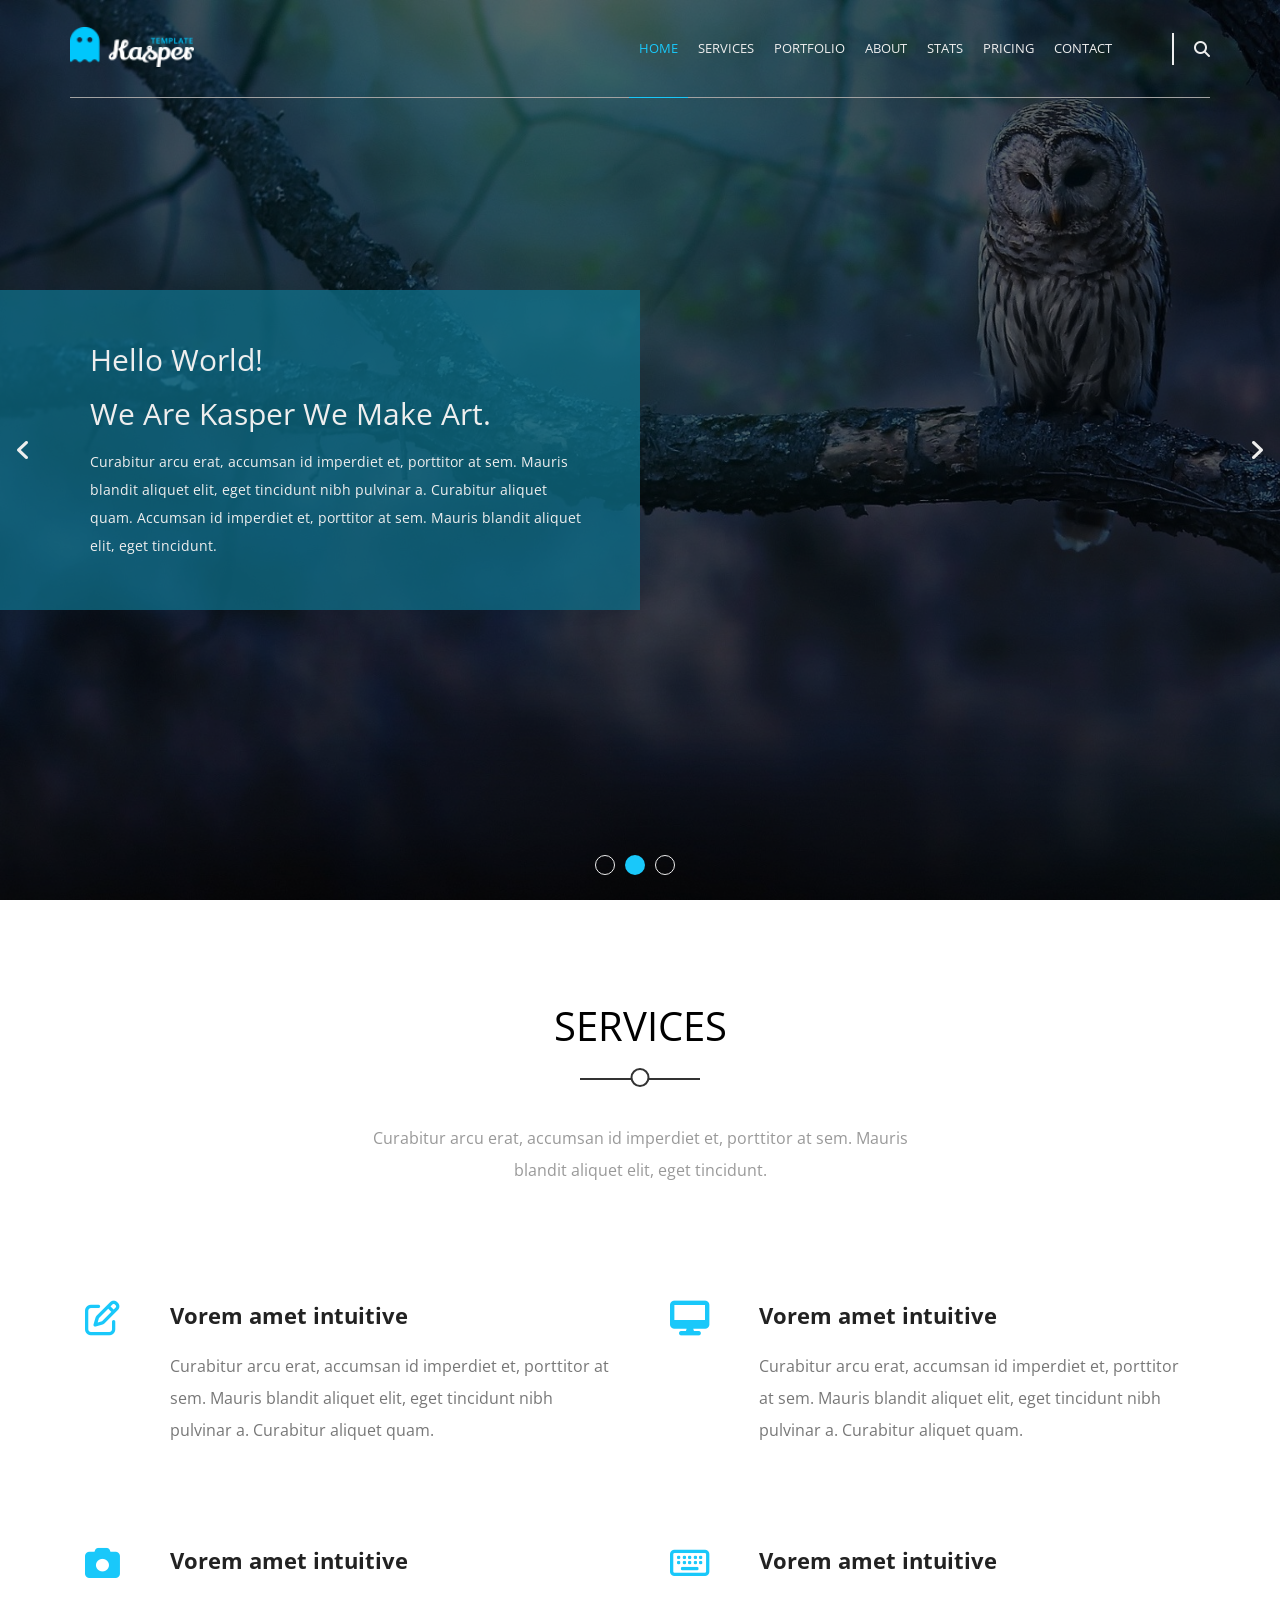
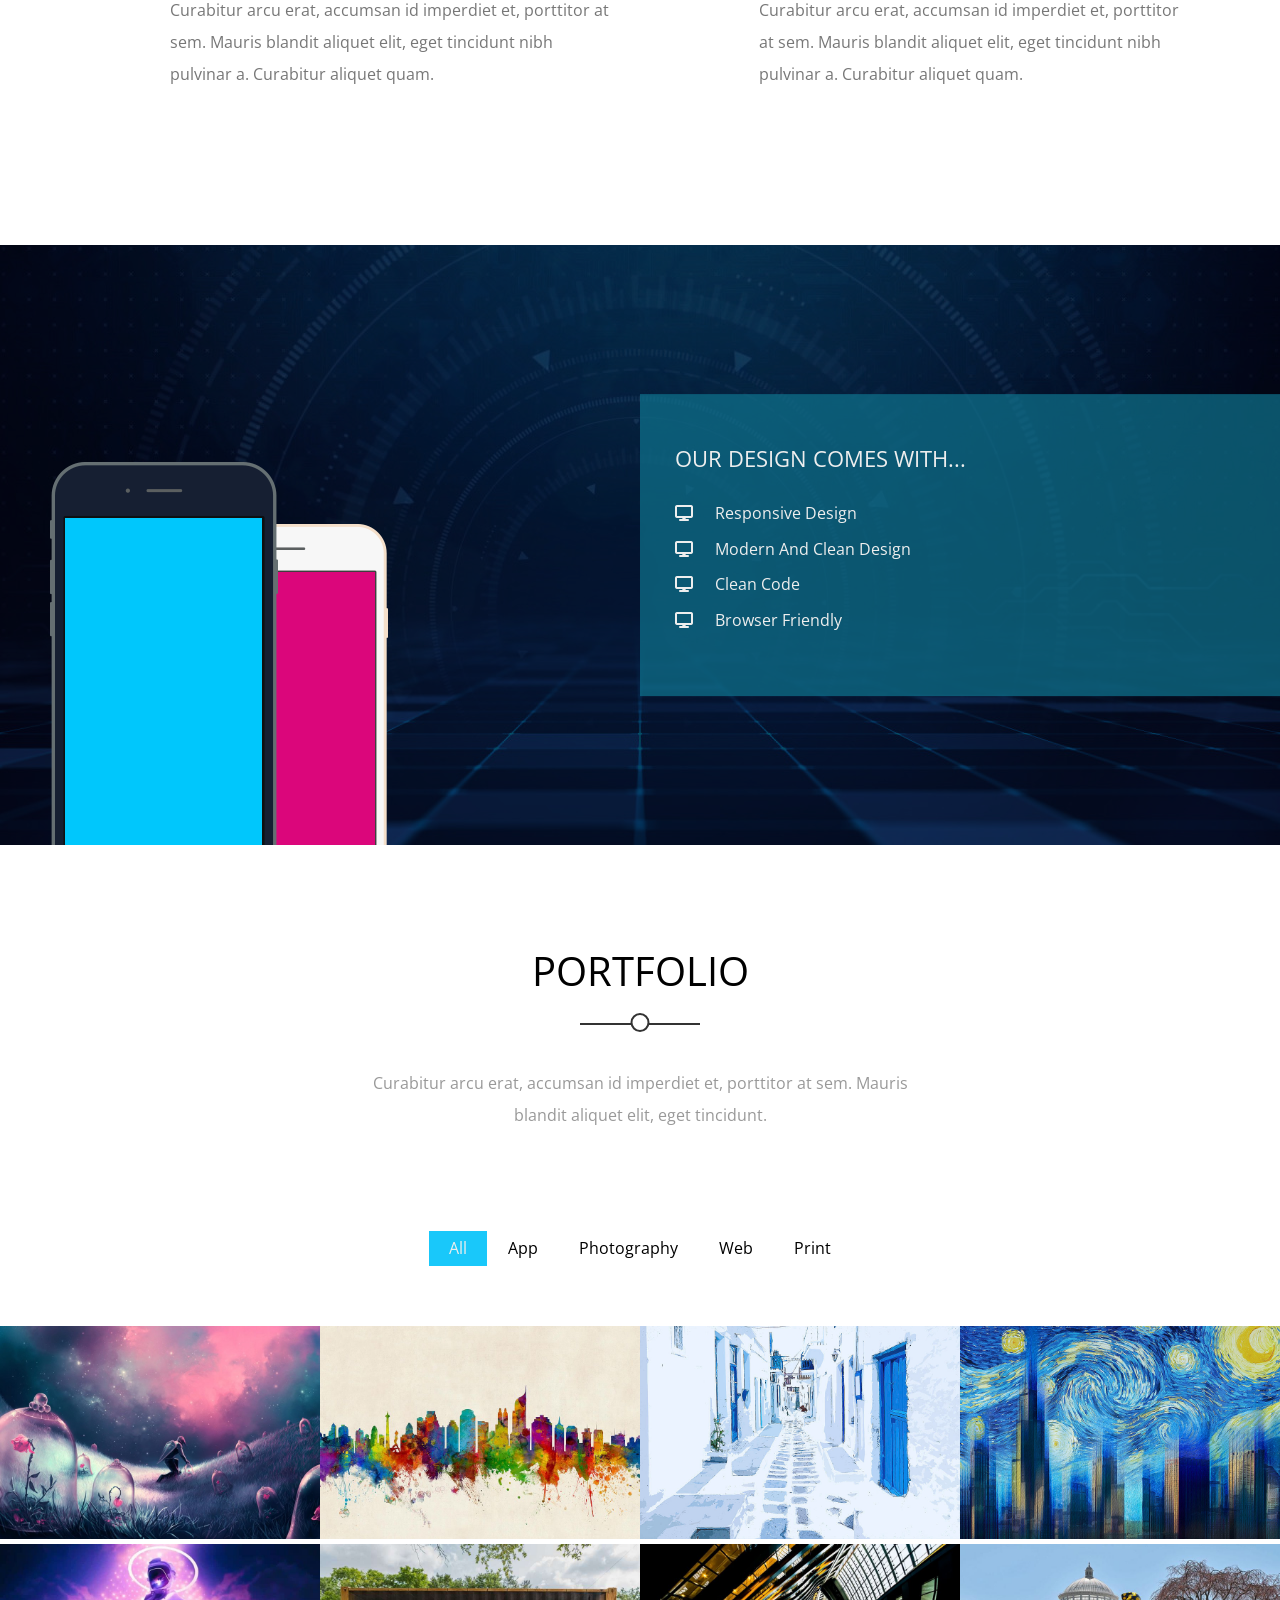
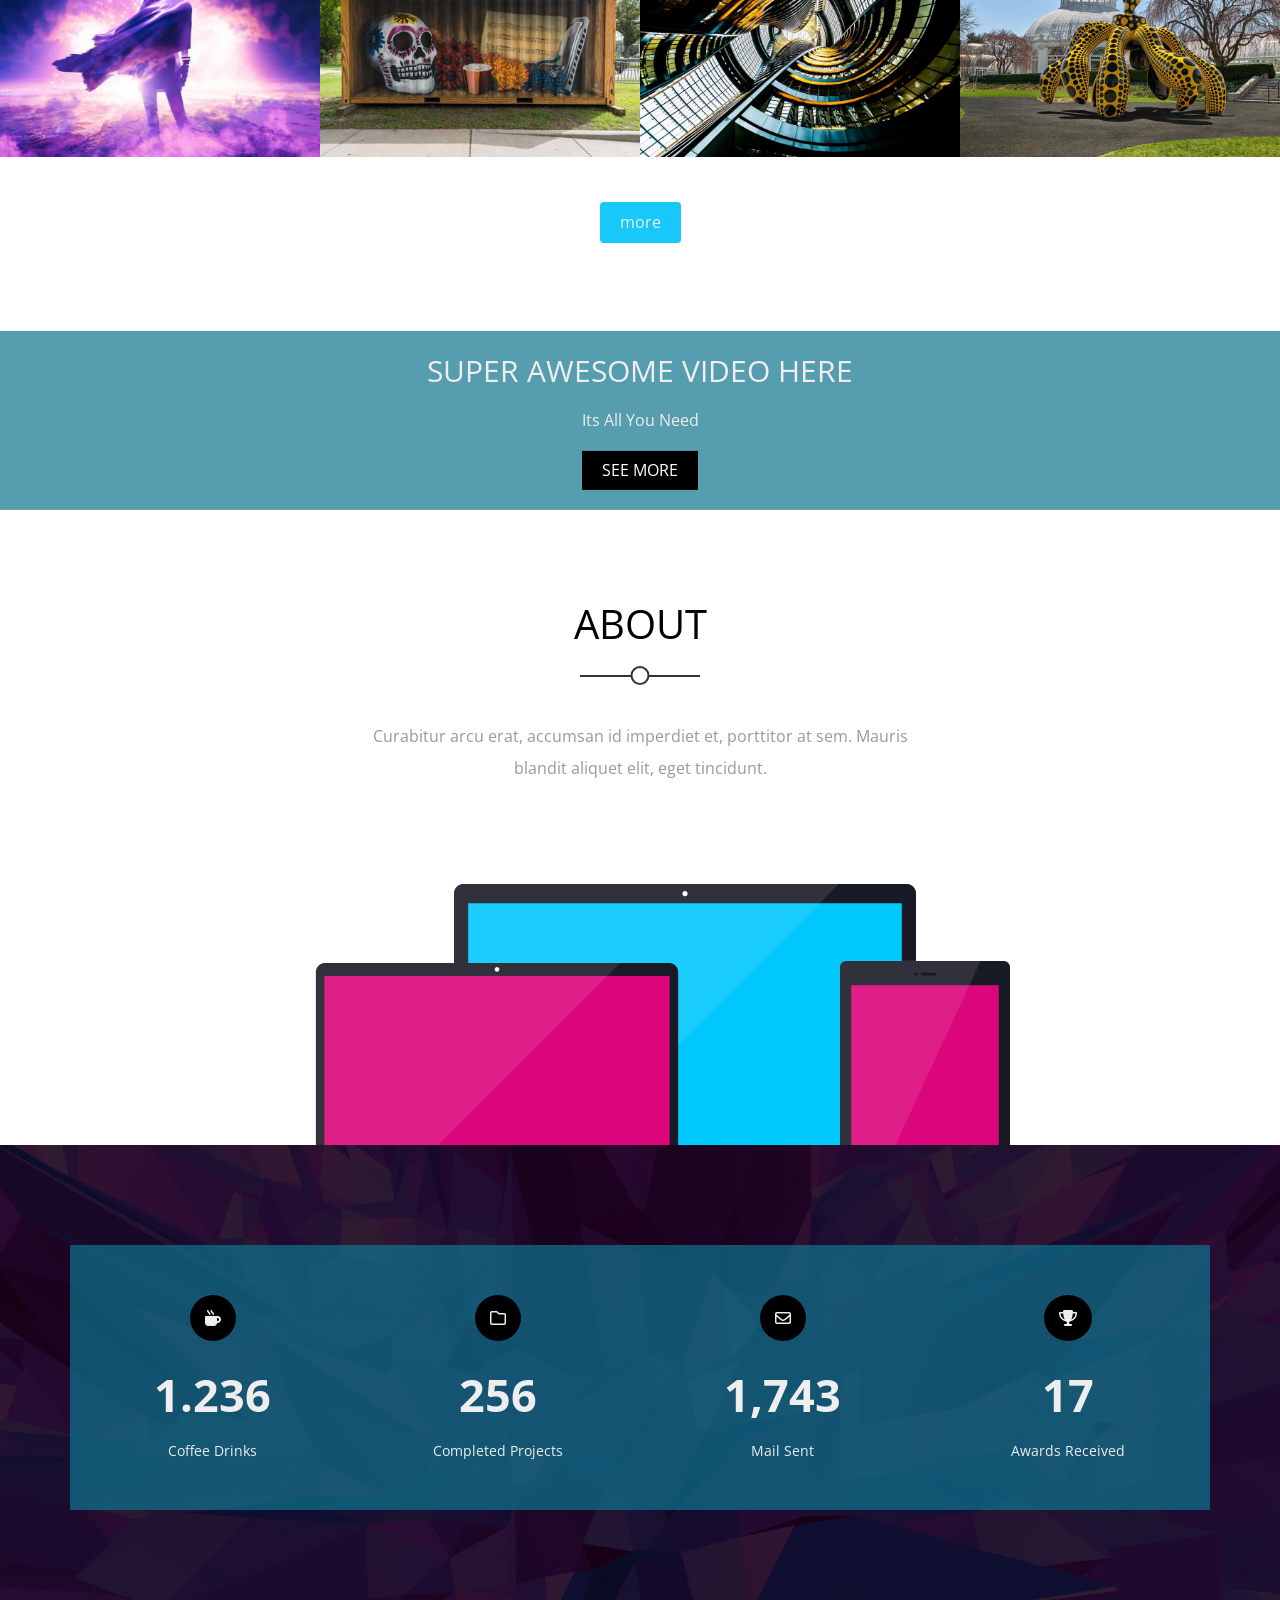
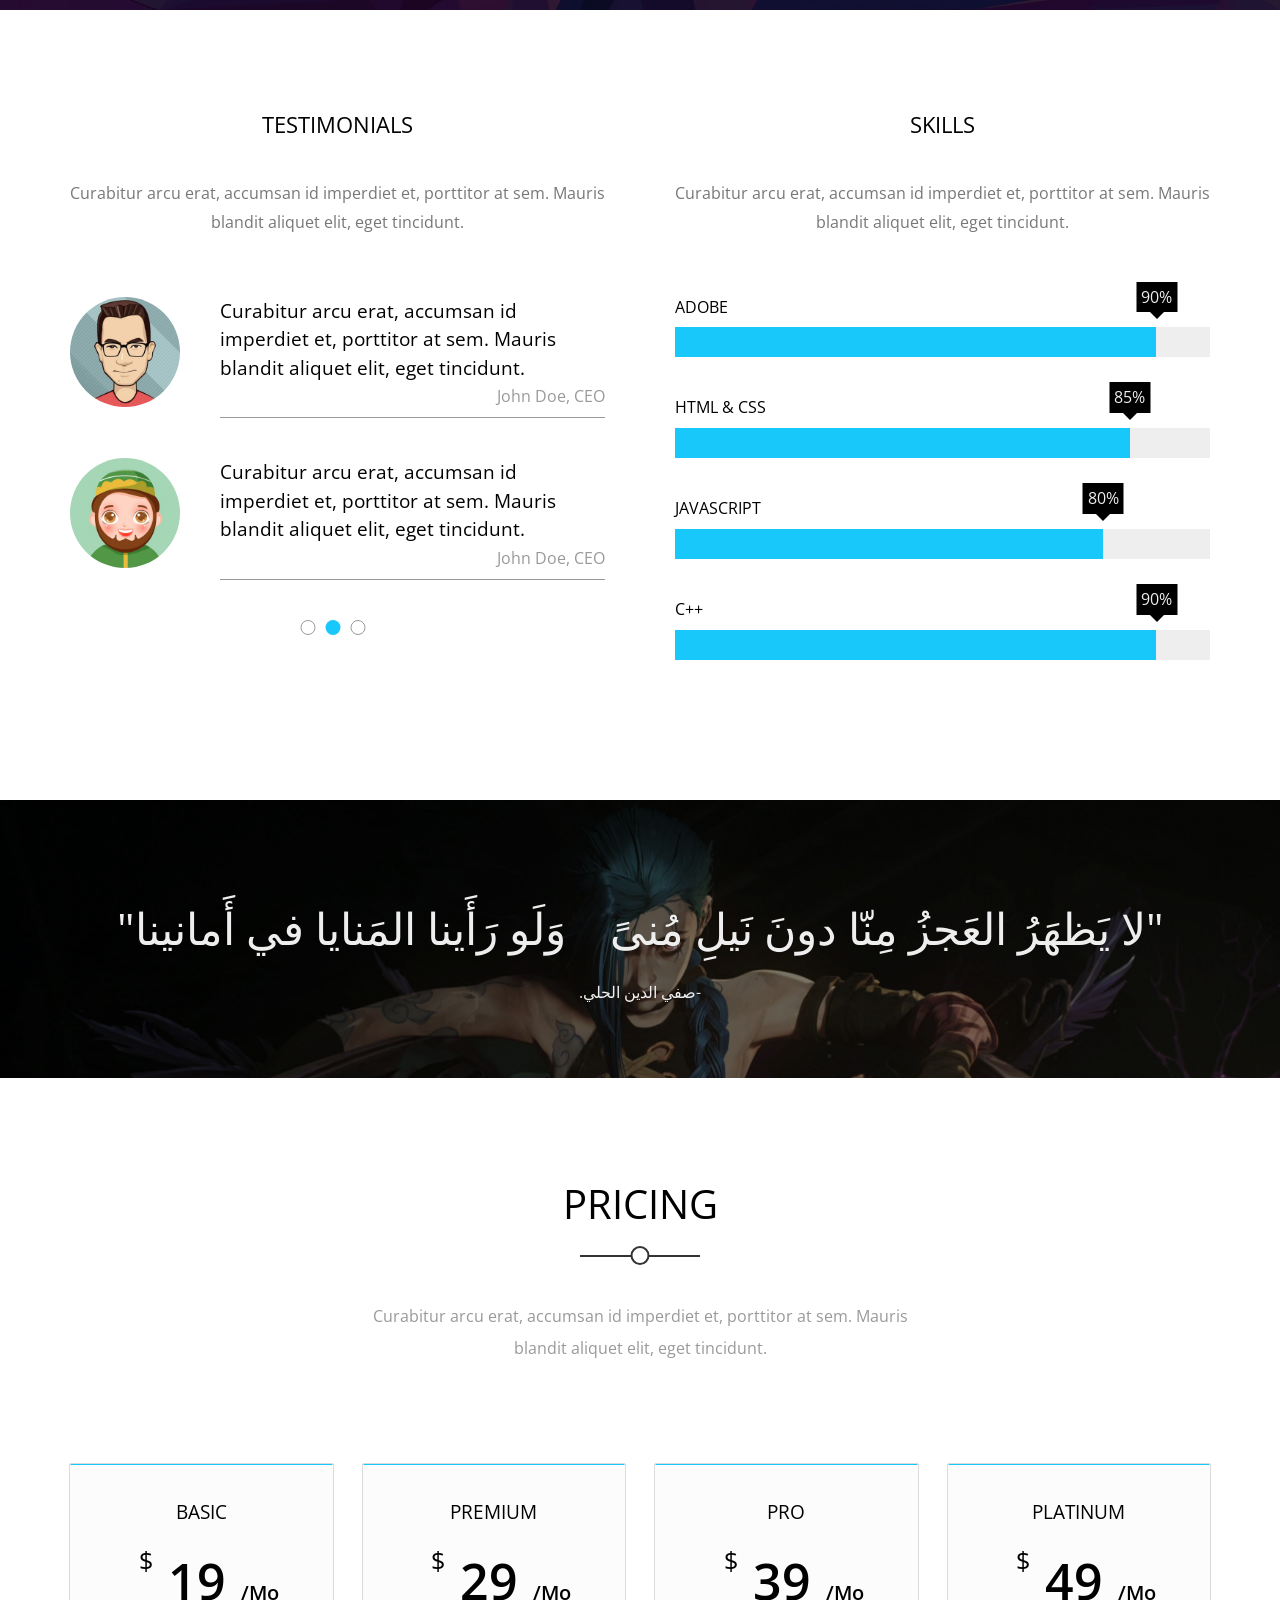
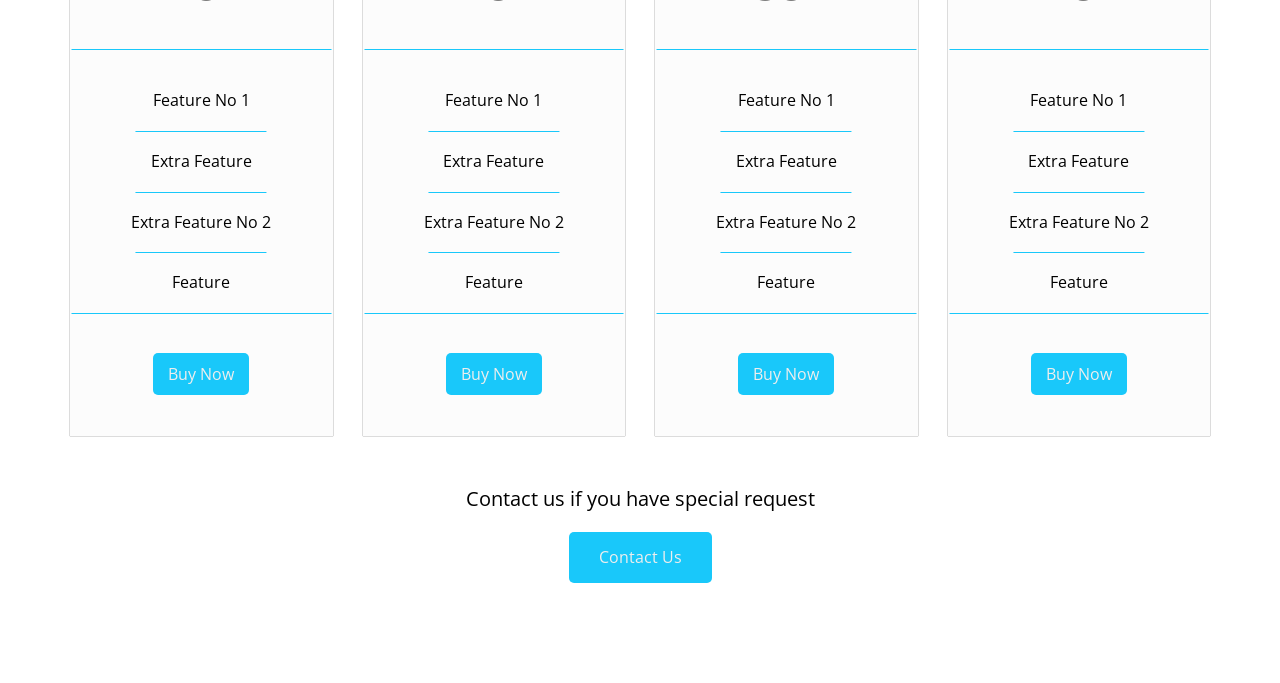
==== commit 65b06653: "Add files via upload" ====
--- a/index.html
+++ b/index.html
@@ -429,6 +429,13 @@
             </div>
           </div>
         </div>
+        <p class="contact-text">Contact us if you have special request</p>
+        <a
+          href="https://t.me/AhmedZaki11103"
+          class="contact-link"
+          target="_blank"
+          >Contact Us</a
+        >
       </div>
     </div>
     <!-- End Pricing -->
--- a/css/kasper.css
+++ b/css/kasper.css
@@ -856,7 +856,7 @@
 }
 @media (max-width: 767px) {
   .quote .container p:first-child {
-    font-size: 20px;
+    font-size: 19px;
   }
 }
 .quote .container p:last-child {
@@ -879,6 +879,7 @@
   text-align: center;
   border: 1px solid;
   border-color: var(--main-color) transparent transparent;
+  box-shadow: 0 0 1px #333;
 }
 
 .pricing .plans .plan .head h3 {
@@ -939,4 +940,19 @@
   padding: 10px 15px;
   border-radius: 5px;
 }
+.pricing .contact-text {
+  text-align: center;
+  margin: 50px auto 20px;
+  font-size: 20px;
+}
+.pricing .contact-link {
+  display: block;
+  width: fit-content;
+  margin: 20px auto;
+  background-color: var(--main-color);
+  color: #eee;
+  padding: 15px 30px;
+  text-decoration: none;
+  border-radius: 5px;
+}
 /* End Pricing */
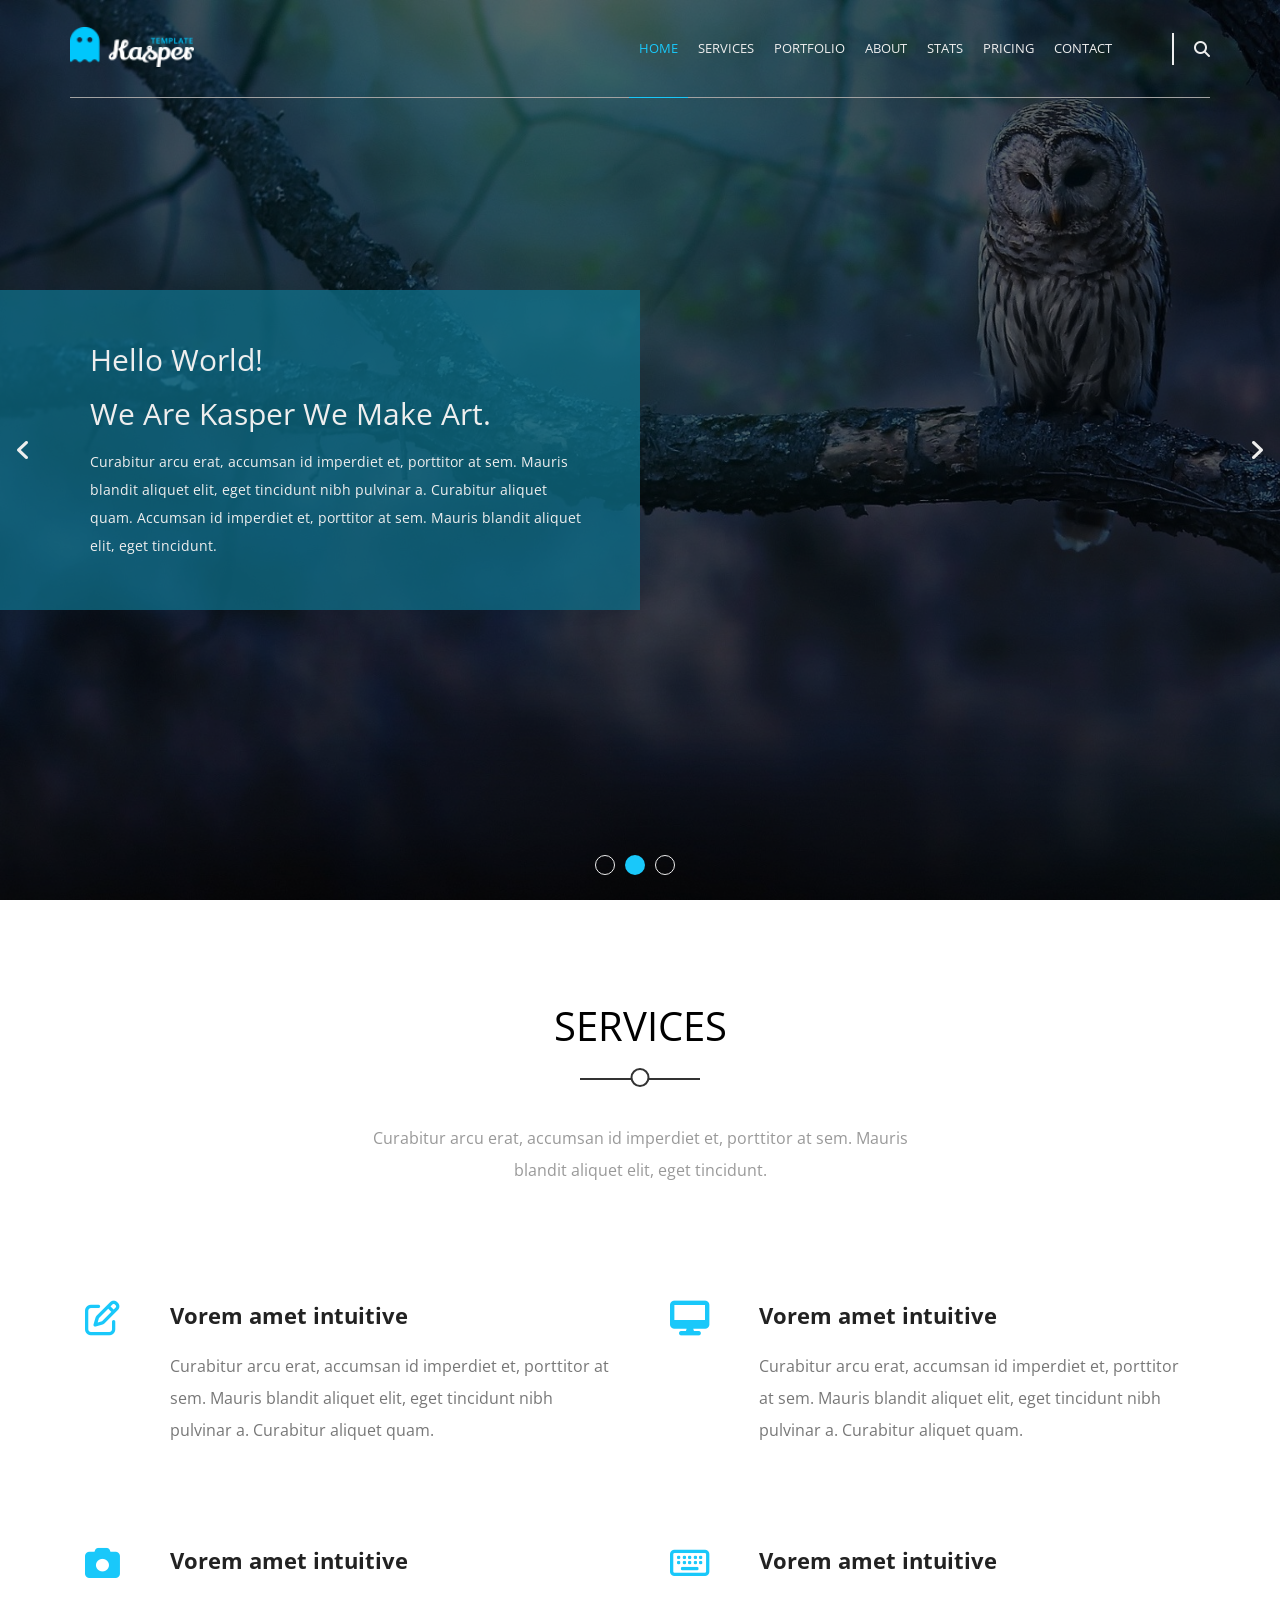
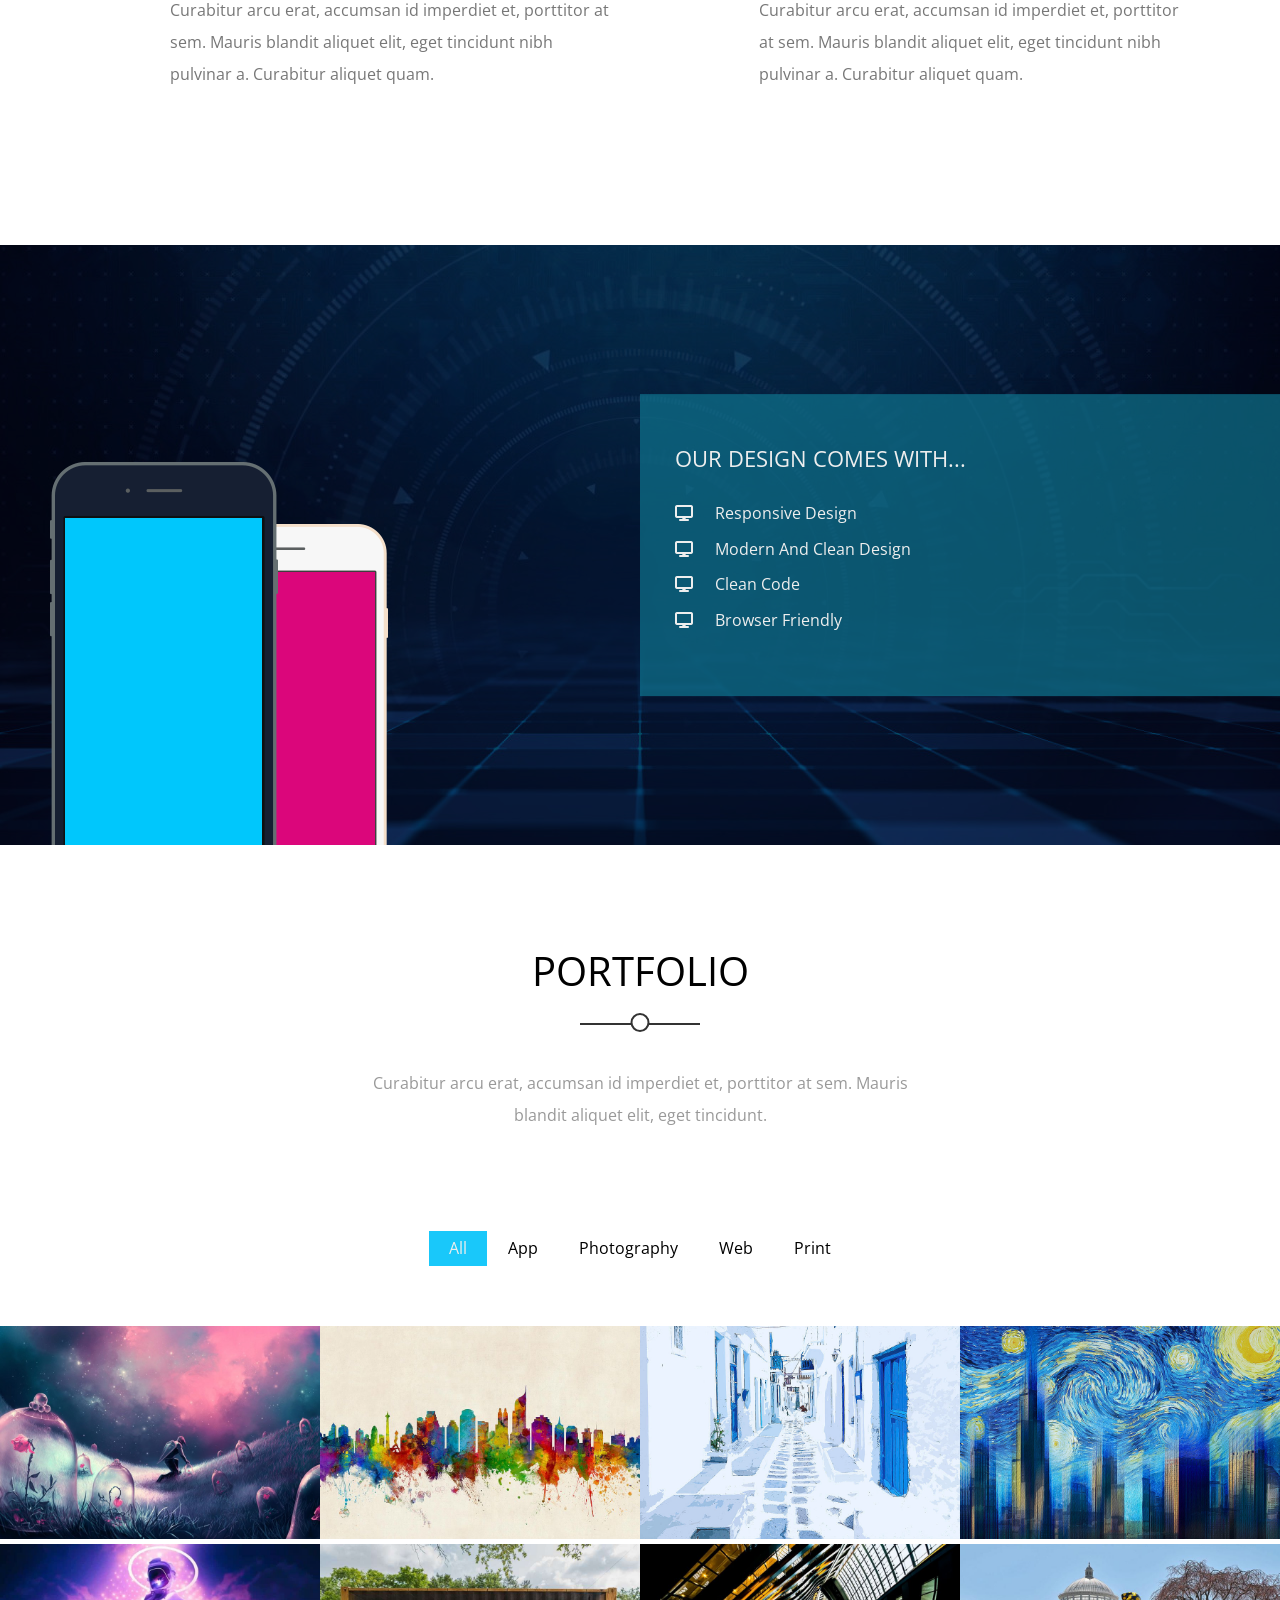
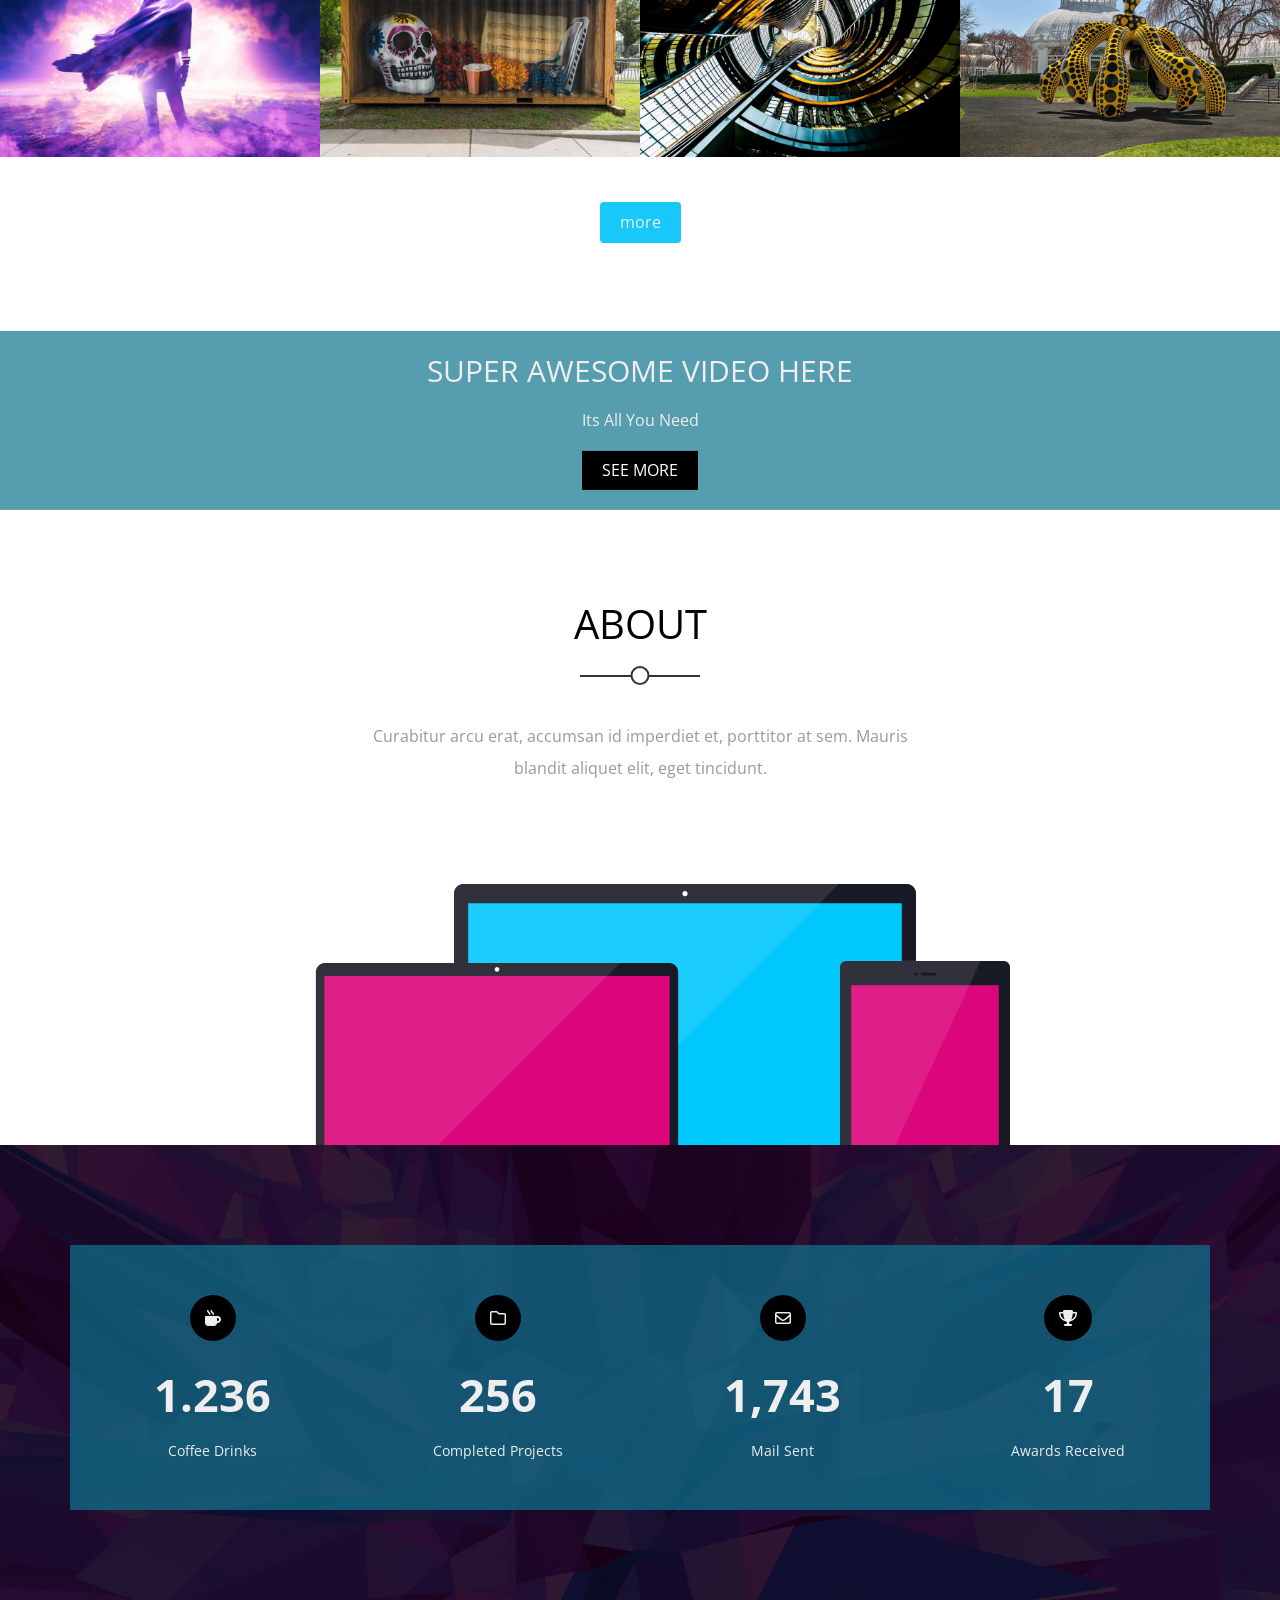
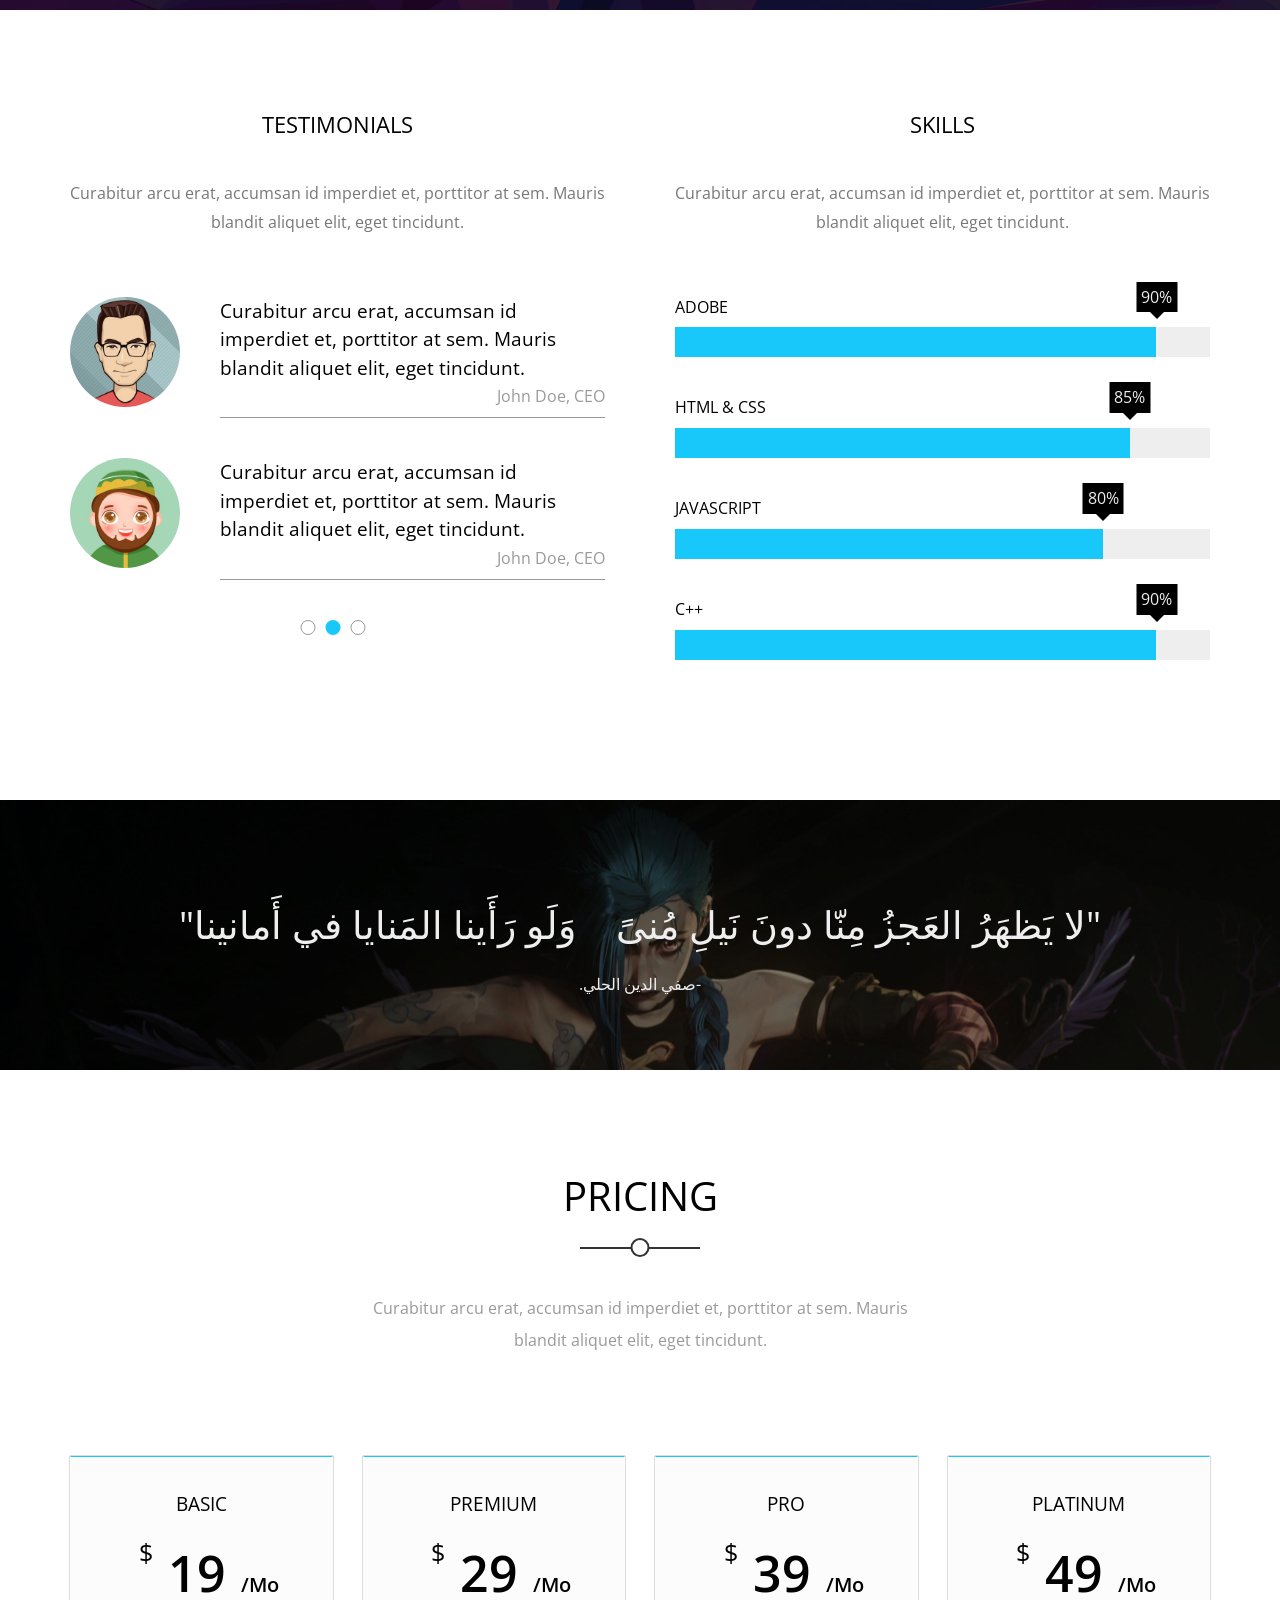
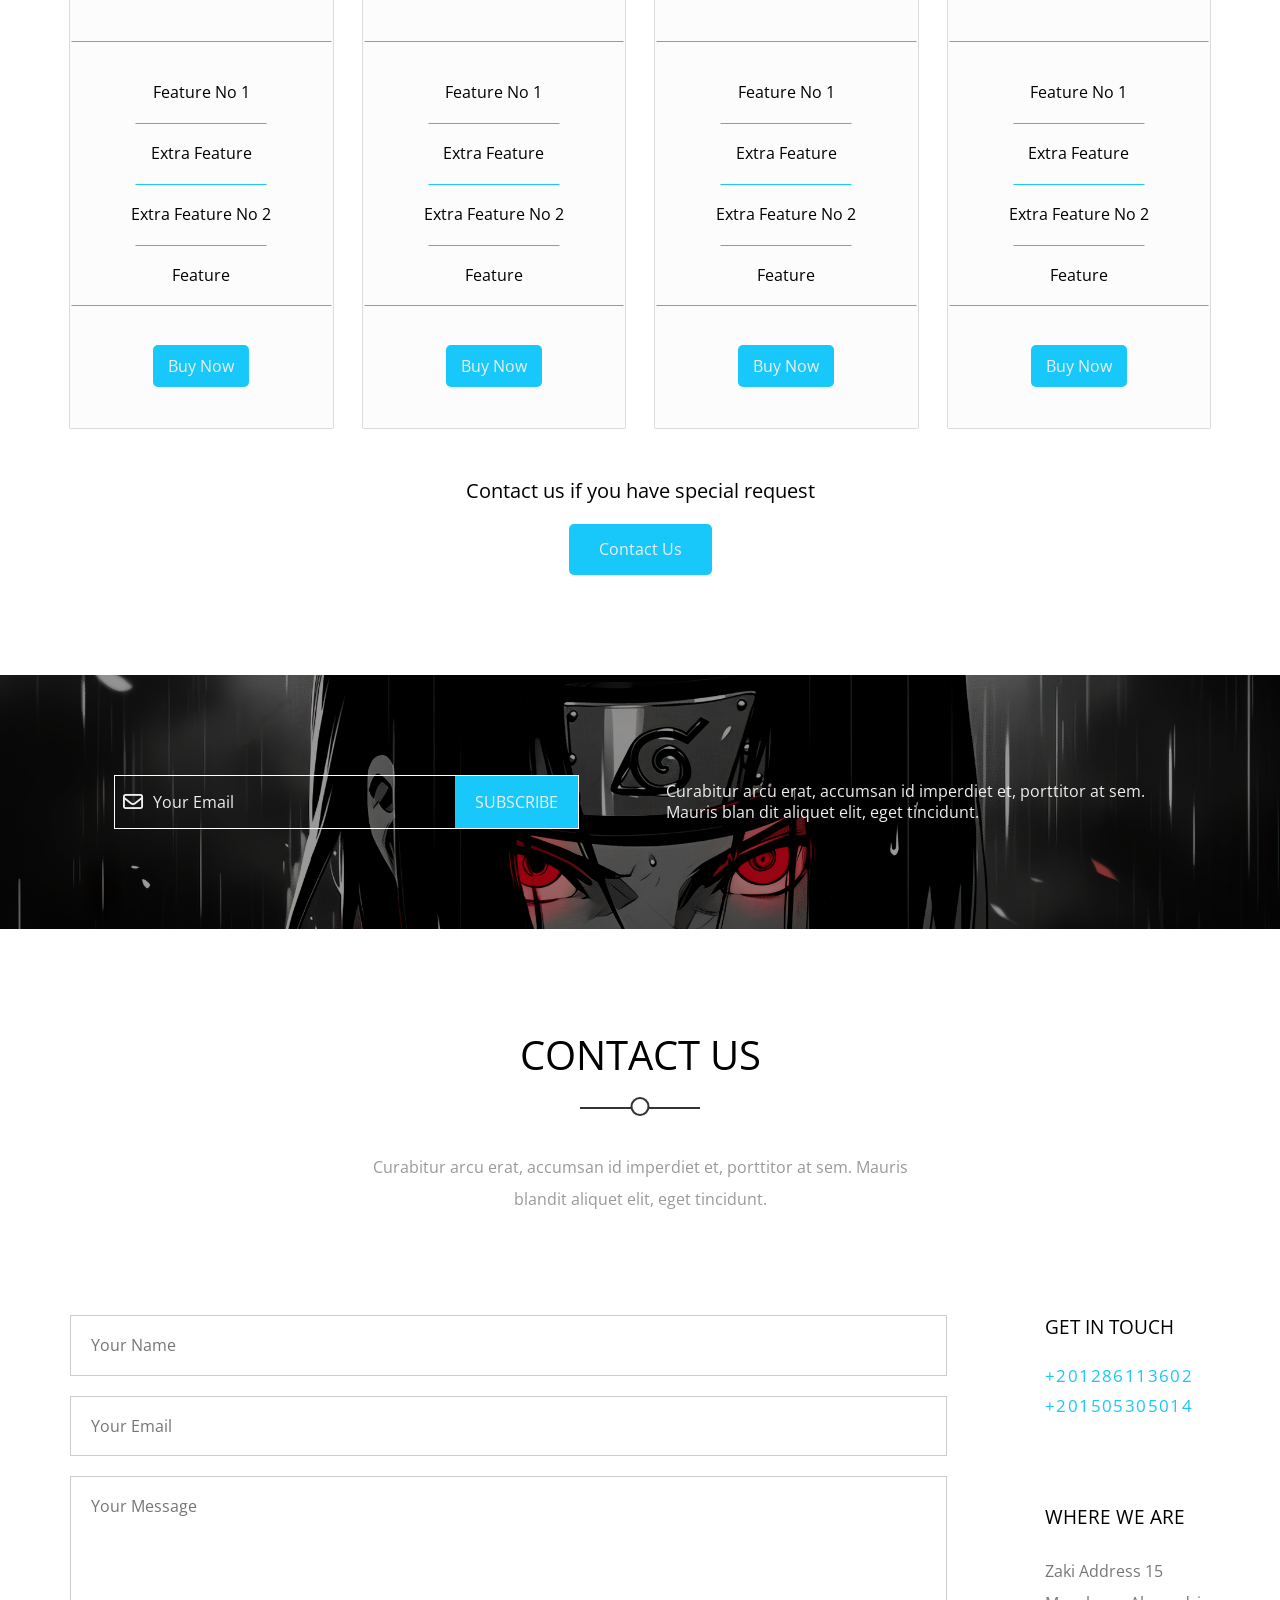
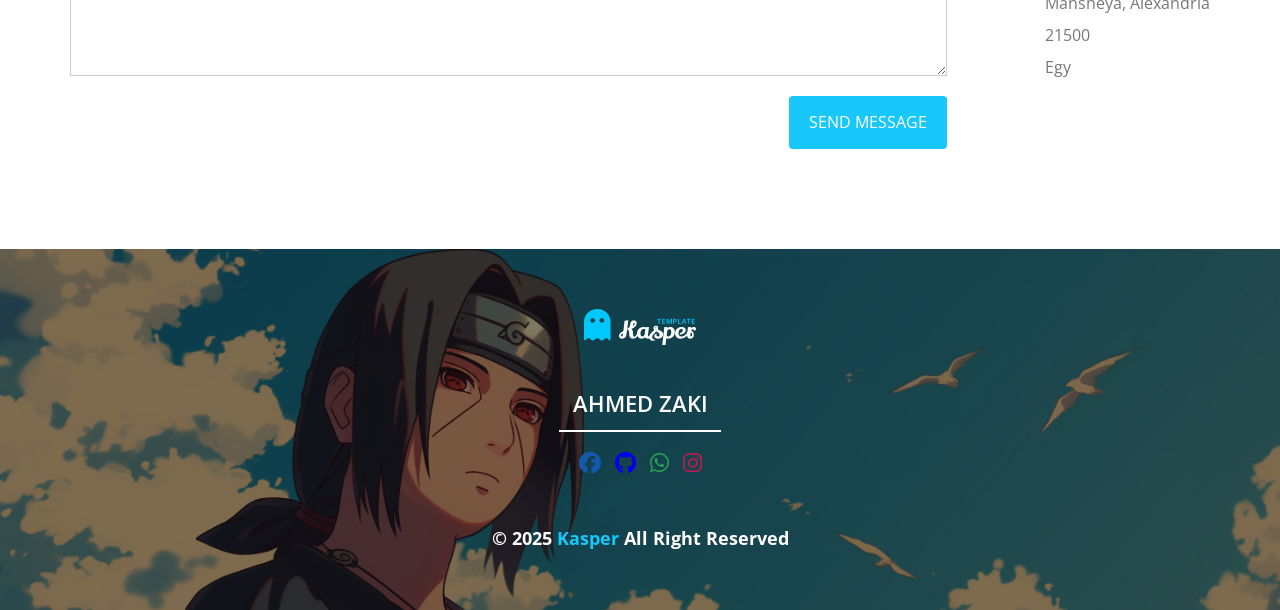
==== commit 048b2664: "Add files via upload" ====
--- a/index.html
+++ b/index.html
@@ -38,7 +38,7 @@
             <li><a href="#about">ABOUT</a></li>
             <li><a href="#stats">STATS</a></li>
             <li><a href="#pricing">PRICING</a></li>
-            <li><a href="">CONTACT</a></li>
+            <li><a href="#contact">CONTACT</a></li>
           </ul>
         </nav>
         <div class="search">
@@ -349,7 +349,7 @@
     <!-- Start Quote -->
     <div class="quote">
       <div class="container">
-        <p>
+        <p lang="ar" dir="rtl">
           "لا يَظهَرُ العَجزُ مِنّا دونَ نَيلِ مُنىً &nbsp; &nbsp;وَلَو رَأَينا
           المَنايا في أَمانينا"
         </p>
@@ -439,5 +439,91 @@
       </div>
     </div>
     <!-- End Pricing -->
+    <!-- Start Subscribe -->
+    <div class="subscribe">
+      <div class="container">
+        <form action="">
+          <i class="fa-regular fa-envelope"></i>
+          <input type="email" name="Mail" placeholder="Your Email" required />
+          <button name="submit" formaction="error.html" formtarget="_blank">
+            Subscribe
+          </button>
+        </form>
+        <p>
+          Curabitur arcu erat, accumsan id imperdiet et, porttitor at sem.
+          Mauris blan dit aliquet elit, eget tincidunt.
+        </p>
+      </div>
+    </div>
+    <!-- End Subscribe -->
+    <!-- Start contact -->
+    <div class="contact" id="contact">
+      <div class="container">
+        <div class="special-intro">
+          <h2>Contact us</h2>
+          <p>
+            Curabitur arcu erat, accumsan id imperdiet et, porttitor at sem.
+            Mauris blandit aliquet elit, eget tincidunt.
+          </p>
+        </div>
+        <div class="contact-content">
+          <form action="">
+            <input type="text" placeholder="Your Name" required />
+            <input type="email" placeholder="Your Email" required />
+            <textarea
+              name="Message"
+              placeholder="Your Message"
+              required
+            ></textarea>
+            <button name="submit" formaction="error.html" formtarget="_blank">
+              Send Message
+            </button>
+          </form>
+          <div class="info">
+            <div class="nums">
+              <h4>Get In Touch</h4>
+              <a href="tel:+201286113602">+201286113602</a>
+              <a href="tel:+201505305014">+201505305014</a>
+            </div>
+            <div class="address">
+              <h4>Where We Are</h4>
+              <span
+                >Zaki Address 15
+                <br />
+                Mansheya, Alexandria <br />
+                21500 <br />
+                Egy
+              </span>
+            </div>
+          </div>
+        </div>
+      </div>
+    </div>
+    <!-- End contact -->
+    <!-- Start footer -->
+    <footer>
+      <div class="container">
+        <div class="logo"><img src="images/logo.png" alt="logo" /></div>
+        <div class="social">
+          <h3>Ahmed Zaki</h3>
+          <a href="https://www.facebook.com/share/1EAyezA628/" target="_blank"
+            ><i class="fa-brands fa-facebook"></i
+          ></a>
+          <a href="https://github.com/AhmedZaki11103" target="_blank"
+            ><i class="fa-brands fa-github"></i
+          ></a>
+          <a href="https://wa.me/+201286113602" target="_blank"
+            ><i class="fa-brands fa-whatsapp"></i
+          ></a>
+          <a
+            href="https://www.instagram.com/ahmedzaki11103?igsh=bGtuZmpsaTExZDhq"
+            target="_blank"
+            ><i class="fa-brands fa-instagram"></i
+          ></a>
+        </div>
+        <p>© 2025 <span>Kasper</span>  All Right Reserved</p>
+      </div>
+    </footer>
+    <!-- End footer -->
   </body>
 </html>
--- a/css/kasper.css
+++ b/css/kasper.css
@@ -846,17 +846,17 @@
   text-align: center;
 }
 .quote .container p:first-child {
-  font-size: 44px;
+  font-size: 38px;
   margin-bottom: 25px;
 }
 @media (max-width: 991px) {
   .quote .container p:first-child {
-    font-size: 35px;
+    font-size: 29px;
   }
 }
 @media (max-width: 767px) {
   .quote .container p:first-child {
-    font-size: 19px;
+    font-size: 17px;
   }
 }
 .quote .container p:last-child {
@@ -956,3 +956,234 @@
   border-radius: 5px;
 }
 /* End Pricing */
+/* Start Subscribe */
+.subscribe {
+  padding-top: var(--section-margin);
+  padding-bottom: var(--section-margin);
+  background-image: url(../images/subscribe2.png);
+  background-size: cover;
+  position: relative;
+}
+.subscribe::before {
+  position: absolute;
+  content: "";
+  left: 0;
+  top: 0;
+  height: 100%;
+  width: 100%;
+  background-color: rgb(0, 0, 0, 40%);
+}
+.subscribe .container {
+  display: flex;
+  justify-content: space-around;
+  align-items: center;
+  flex-wrap: wrap;
+  color: #eee;
+  position: relative;
+}
+@media (max-width: 1199px) {
+  .subscribe .container {
+    gap: 30px;
+    text-align: center;
+  }
+}
+.subscribe .container form {
+  border: 1px solid white;
+  display: flex;
+  align-items: center;
+  max-width: 100%;
+}
+.subscribe .container form i {
+  font-size: 20px;
+  margin-left: 8px;
+}
+.subscribe .container form input {
+  background-color: transparent;
+  border: none;
+  padding: 5px;
+  color: #eee;
+  caret-color: var(--main-color);
+}
+@media (min-width: 767px) {
+  .subscribe .container form input {
+    padding: 10px 100px 10px 10px;
+  }
+}
+.subscribe .container form input::placeholder {
+  color: #eee;
+}
+.subscribe .container form input:focus-visible {
+  outline: none;
+}
+.subscribe .container form button {
+  color: #eee;
+  background-color: var(--main-color);
+  padding: 17px 20px;
+  border: none;
+  text-transform: uppercase;
+}
+.subscribe .container p {
+  max-width: 500px;
+}
+/* End Subscribe */
+/* Start Contact */
+.contact {
+  margin-top: var(--section-margin);
+  margin-bottom: var(--section-margin);
+}
+.contact .contact-content {
+  display: flex;
+  justify-content: space-between;
+}
+@media (max-width: 780px) {
+  .contact .contact-content {
+    flex-direction: column;
+  }
+}
+.contact .contact-content form {
+  display: flex;
+  flex-direction: column;
+  gap: 20px;
+  flex: 0.9;
+  caret-color: var(--main-color);
+}
+.contact .contact-content form input {
+  padding: 20px;
+  border: 1px solid #ccc;
+}
+.contact .contact-content form input:focus-visible {
+  outline: none;
+}
+.contact .contact-content form textarea {
+  height: 200px;
+  padding: 20px;
+  border: 1px solid #ccc;
+}
+.contact .contact-content form textarea:focus-visible {
+  outline: none;
+}
+.contact .contact-content form button {
+  color: white;
+  background-color: var(--main-color);
+  padding: 17px 20px;
+  border: none;
+  border-radius: 4px;
+  text-transform: uppercase;
+  width: fit-content;
+  margin-left: auto;
+}
+.contact .contact-content .info {
+  display: flex;
+  flex-direction: column;
+  gap: 80px;
+}
+@media (max-width: 767px) {
+  .contact .contact-content .info {
+    text-align: center;
+    order: -1;
+    gap: 50px;
+    margin-bottom: 25px;
+  }
+}
+.contact .contact-content .info h4 {
+  margin-bottom: 25px;
+  font-weight: normal;
+  text-transform: uppercase;
+  font-size: 19px;
+}
+.contact .contact-content .info .nums a {
+  display: block;
+  margin-bottom: 8px;
+  text-decoration: none;
+  color: var(--main-color);
+  letter-spacing: 1.4px;
+  transition: 0.3s;
+  font-size: 17px;
+}
+.contact .contact-content .info .nums a:hover {
+  margin-left: 5px;
+}
+.contact .contact-content .info .address span {
+  color: #777;
+  line-height: 2;
+  margin-top: 20px;
+  display: block;
+}
+.contact .contact-content .info .address span:hover {
+  color: #333;
+}
+/* End Contact */
+/* Start Footer */
+footer {
+  background-image: url(../images/footer2.png);
+  background-size: cover;
+  padding-top: calc(var(--section-margin) - 40px);
+  padding-bottom: calc(var(--section-margin) - 40px);
+  position: relative;
+}
+footer::before {
+  position: absolute;
+  content: "";
+  left: 0;
+  top: 0;
+  height: 100%;
+  width: 100%;
+  background-color: rgb(0, 0, 0, 50%);
+}
+footer .container {
+  position: relative;
+  display: flex;
+  flex-direction: column;
+  align-items: center;
+  gap: 40px;
+  color: white;
+}
+footer .container .social {
+  text-align: center;
+}
+footer .container .social h3 {
+  font-weight: 600;
+  font-size: 22px;
+  margin-bottom: 20px;
+  position: relative;
+  text-transform: uppercase;
+}
+footer .container .social h3::after {
+  position: absolute;
+  content: "";
+  left: 50%;
+  bottom: -15px;
+  transform: translate(-50%, -50%);
+  height: 2px;
+  width: 120%;
+  background-color: white;
+}
+footer .container .social a {
+  display: inline-block;
+  margin: 10px 5px;
+  font-size: 22px;
+}
+.fa-facebook {
+  color: #1458af; /* أزرق فيسبوك */
+}
+
+.fa-instagram {
+  color: #a7224f; /* وردي إنستجرام */
+}
+
+.fa-twitter {
+  color: #1da1f2; /* أزرق تويتر */
+}
+
+.fa-whatsapp {
+  color: #2a9d55; /* أخضر واتساب */
+}
+footer .container p {
+  font-weight: 700;
+  font-size: 18px;
+}
+footer .container p span {
+  color: var(--main-color);
+}
+
+/* End Footer */
